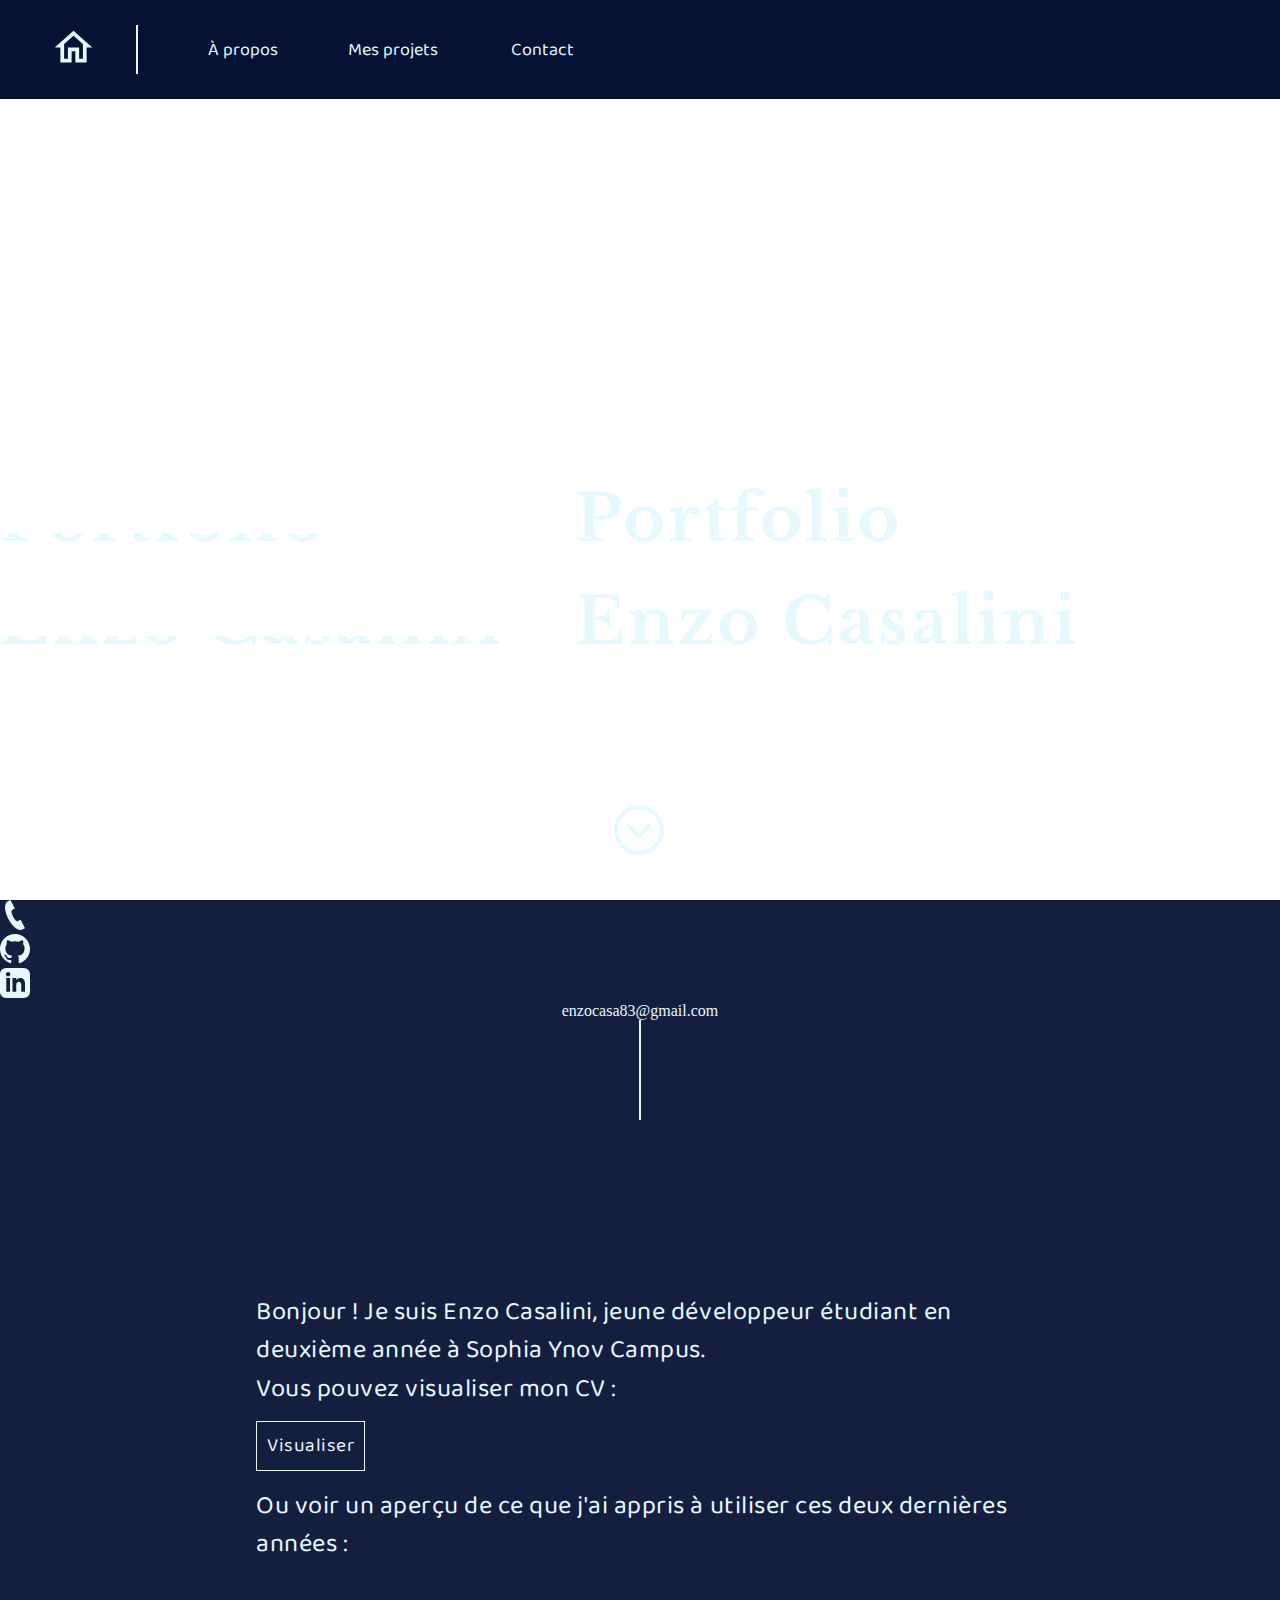
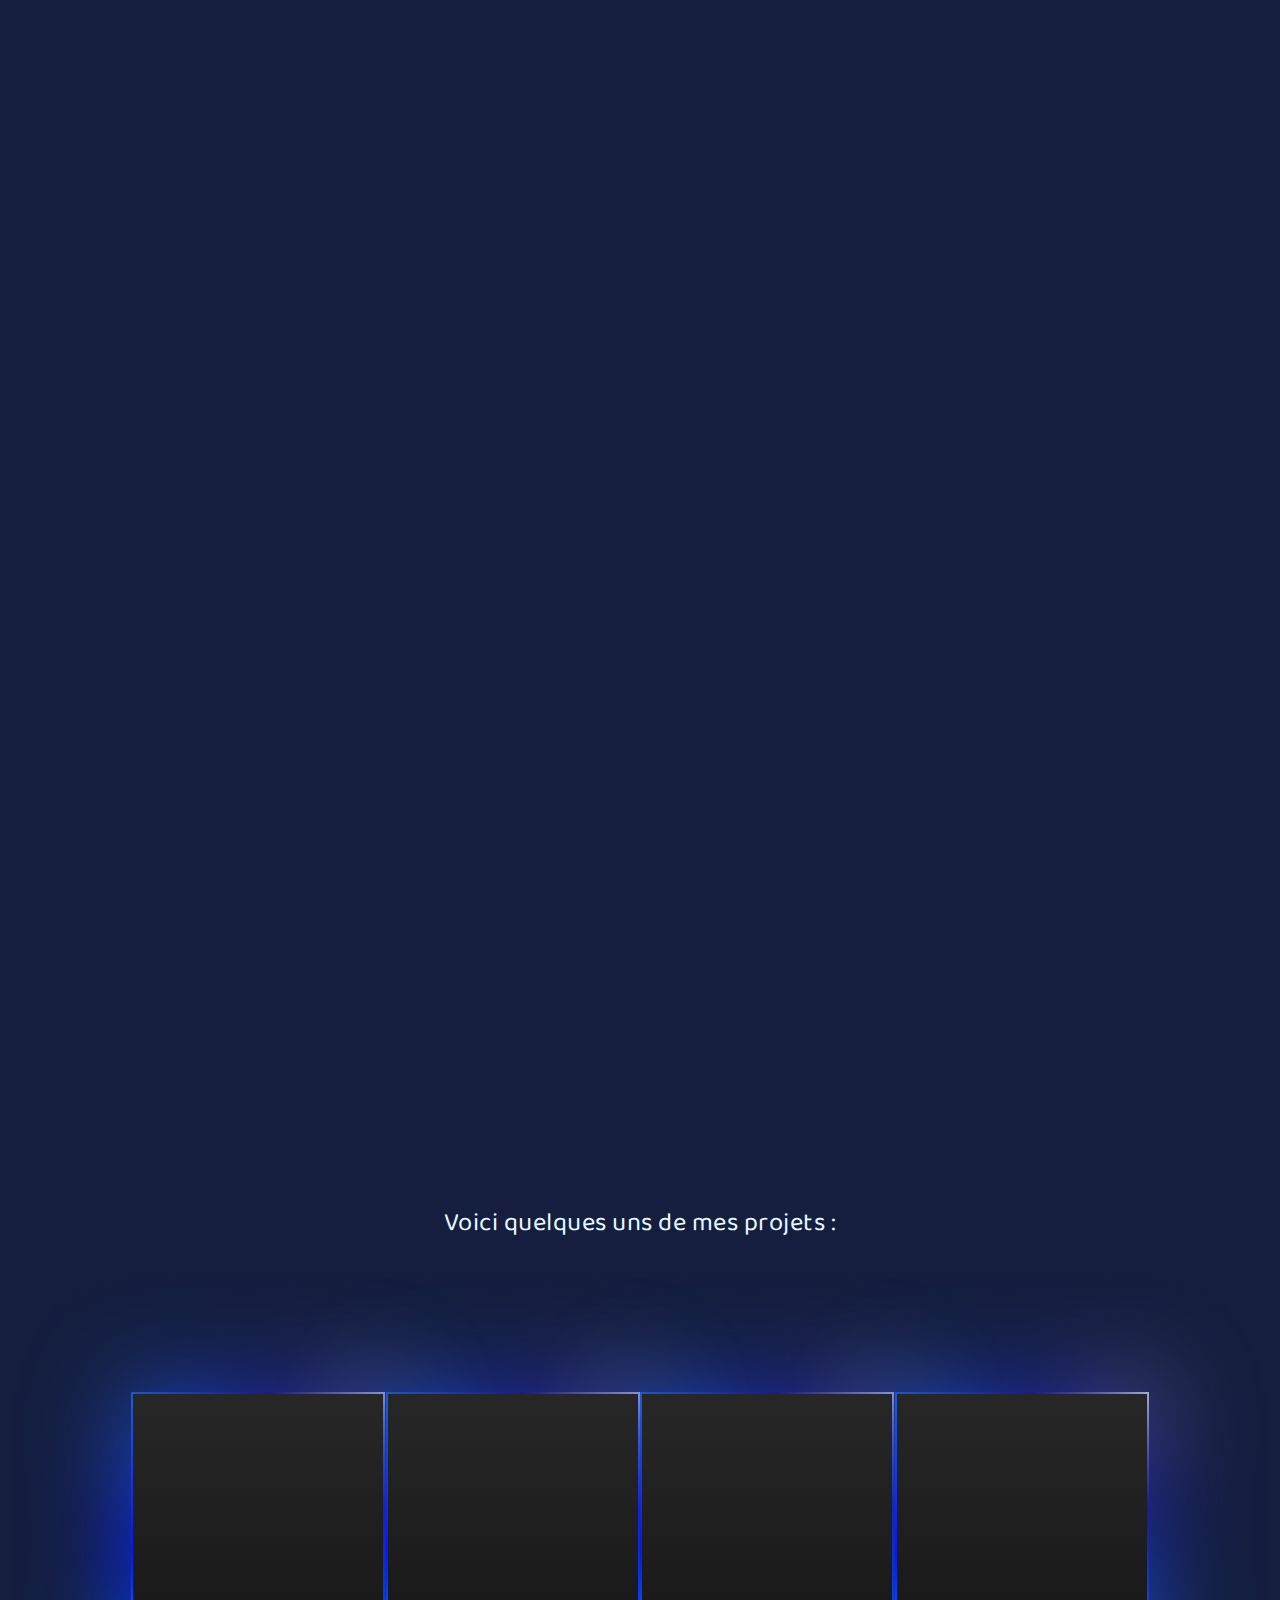
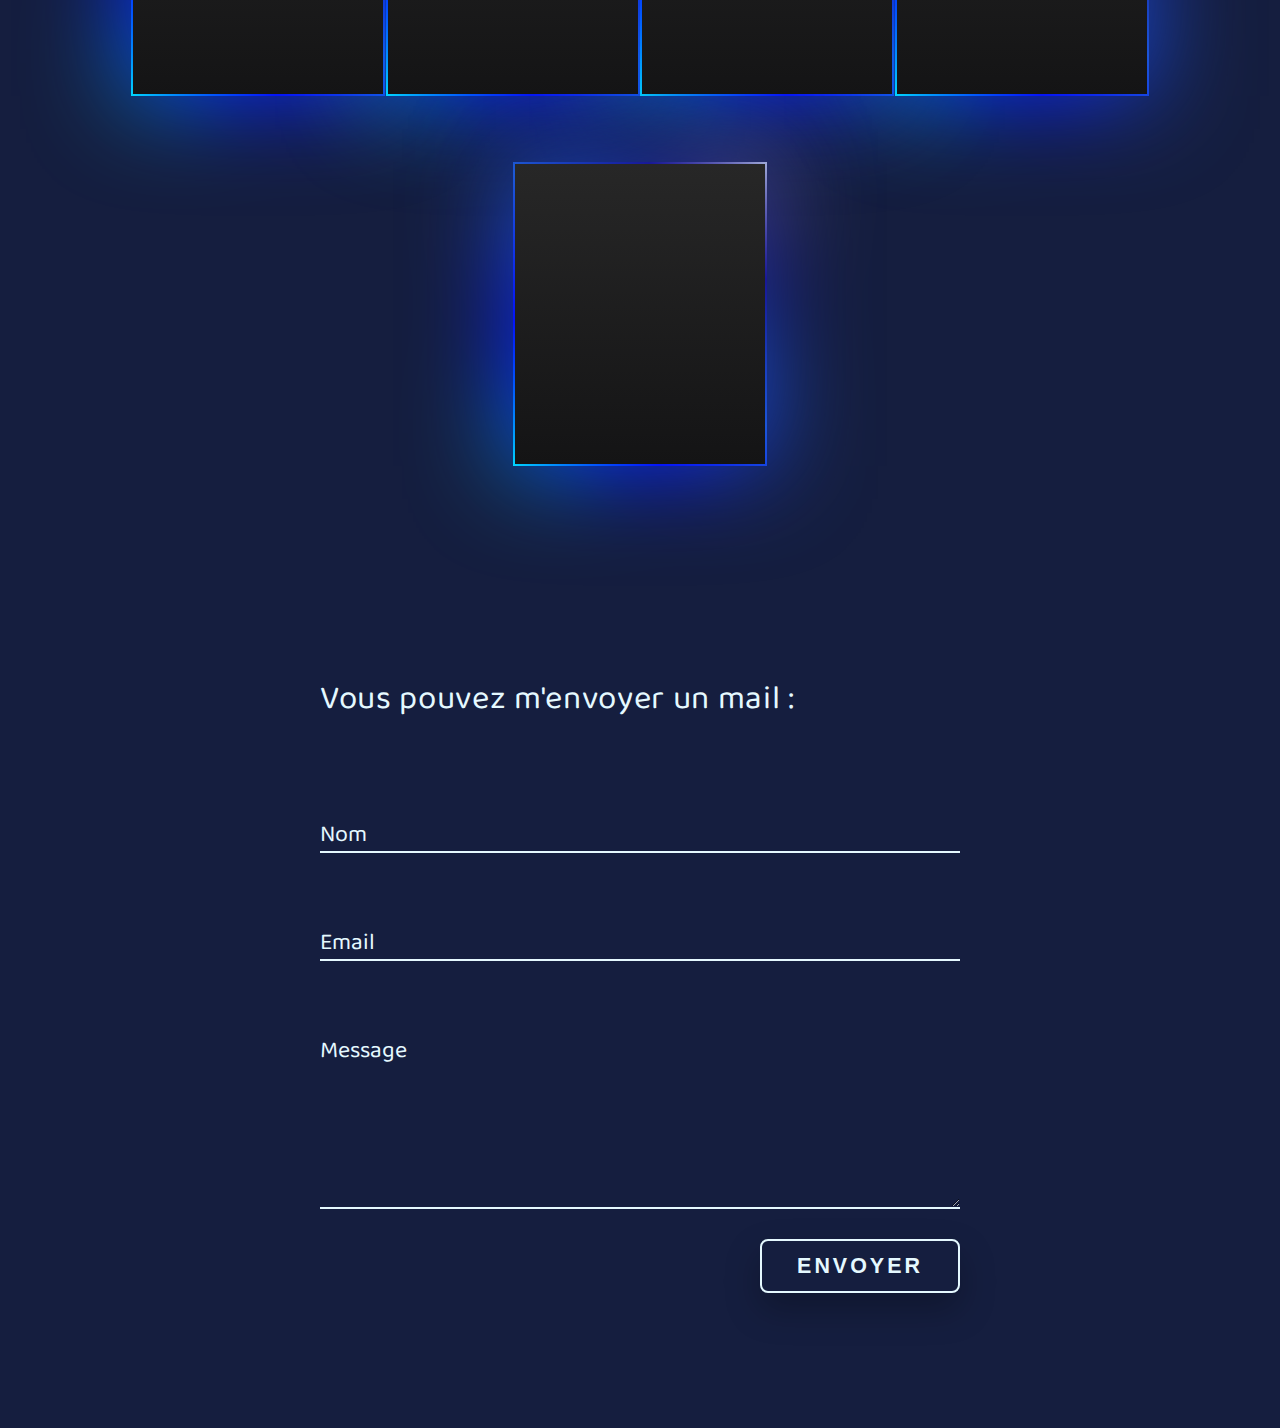
==== Portfolio/index.html @ 7beaa81c "Fin du responsive et ajustements" ====
<!DOCTYPE html>
<html lang="fr">

<head>
  <meta charset="UTF-8">
  <meta http-equiv="X-UA-Compatible" content="IE=edge">
  <meta name="viewport" content="width=device-width, initial-scale=1.0">
  <link rel="stylesheet" href="Portfolio.css">
  <link rel="preconnect" href="https://fonts.gstatic.com">
  <link
    href="https://fonts.googleapis.com/css2?family=Baloo+Tammudu+2:wght@400;800&family=Libre+Baskerville&family=Montserrat:wght@500&display=swap"
    rel="stylesheet">
  <title>Tel</title>
</head>

<body>

  <header id="navbar">
    <nav class="topbar" id="myTopbar">
      <div class="div_accueil">
        <a href="#Home" class="accueil">
          <svg width="50" height="50" viewBox="0 0 60 60" fill="none" xmlns="http://www.w3.org/2000/svg">
          <path d="M30 14.225L42.5 25.475V45H37.5V30H22.5V45H17.5V25.475L30 14.225ZM30 7.5L5 30H12.5V50H27.5V35H32.5V50H47.5V30H55L30 7.5Z" fill="#E5F9FF"/>
          </svg>
        </a>
      </div>
      <div class="nav-links">
        <a href="#A_propos" class="navlink">À propos</a>
        <a href="#Mes_projets" class="navlink">Mes projets</a>
        <a href="#Contact" class="navlink">Contact</a>
      </div>
      <div class="burger-menu">
        <div class="container" onclick="OpenMenu(this)">
          <div class="bar1"></div>
          <div class="bar2"></div>
          <div class="bar3"></div>
        </div>
      </div>
    </nav>

  </header>

  <section id="Home">
    <div class="page_de_garde">
      <h1 class="port lightSpeedIn" title="Portfolio">Portfolio</h1>
      <br>
      <h1 class="nom lightSpeedIn" title="Enzo Casalini">Enzo Casalini</h1>
    </div>
    <a href="#A_propos">
      <svg width="40" height="40" viewBox="0 0 54 54" fill="none" xmlns="http://www.w3.org/2000/svg">
        <path d="M27 0C12.0886 0 0 12.0886 0 27C0 41.9114 12.0886 54 27 54C41.9114 54 54 41.9114 54 27C54 12.0886 41.9114 0 27 0ZM27 49.5C14.5739 49.5 4.50004 39.4261 4.50004 27C4.50004 14.5739 14.5739 4.50004 27 4.50004C39.4261 4.50004 49.5 14.5739 49.5 27C49.5 39.4261 39.4261 49.5 27 49.5Z" fill="#E5F9FF"/>
        <path d="M36.659 20.909L27 30.568L17.341 20.909C16.4623 20.0303 15.0376 20.0303 14.159 20.909C13.2803 21.7876 13.2803 23.2123 14.159 24.091L25.409 35.341C26.2877 36.2197 27.7123 36.2197 28.591 35.341L39.841 24.091C40.7197 23.2123 40.7197 21.7876 39.841 20.909C38.9623 20.0303 37.5377 20.0303 36.659 20.909Z" fill="#E5F9FF"/>
      </svg>        
    </a>
  </section>

  <section id="A_propos">
    <div id="scrollElementLeft">
      <ul>
        <li>
          <a href="tel:+33627625795">
            <svg width="30" height="30" viewBox="0 0 24 24" fill="none" xmlns="http://www.w3.org/2000/svg">
              <path d="M20 22.621L16.479 15.826C16.471 15.83 14.505 16.796 14.415 16.837C12.175 17.923 7.61598 9.017 9.80598 7.843L11.889 6.817L8.39598 0L6.28998 1.039C-0.912024 4.794 10.523 27.021 17.89 23.654C18.011 23.599 19.992 22.625 20 22.621Z" fill="#E5F9FF"/>
            </svg>
          </a>
        </li>
        <li>
          <a href="https://github.com/EnzoCasalini" target="_blank">
            <svg width="30" height="30" viewBox="0 0 24 24" fill="none" xmlns="http://www.w3.org/2000/svg">
              <path d="M12 0C5.374 0 0 5.373 0 12C0 17.302 3.438 21.8 8.207 23.387C8.806 23.498 9 23.126 9 22.81V20.576C5.662 21.302 4.967 19.16 4.967 19.16C4.421 17.773 3.634 17.404 3.634 17.404C2.545 16.659 3.717 16.675 3.717 16.675C4.922 16.759 5.556 17.912 5.556 17.912C6.626 19.746 8.363 19.216 9.048 18.909C9.155 18.134 9.466 17.604 9.81 17.305C7.145 17 4.343 15.971 4.343 11.374C4.343 10.063 4.812 8.993 5.579 8.153C5.455 7.85 5.044 6.629 5.696 4.977C5.696 4.977 6.704 4.655 8.997 6.207C9.954 5.941 10.98 5.808 12 5.803C13.02 5.808 14.047 5.941 15.006 6.207C17.297 4.655 18.303 4.977 18.303 4.977C18.956 6.63 18.545 7.851 18.421 8.153C19.191 8.993 19.656 10.064 19.656 11.374C19.656 15.983 16.849 16.998 14.177 17.295C14.607 17.667 15 18.397 15 19.517V22.81C15 23.129 15.192 23.504 15.801 23.386C20.566 21.797 24 17.3 24 12C24 5.373 18.627 0 12 0Z" fill="#E5F9FF"/>
            </svg>
          </a>
          <li>
            <a href="https://github.com/EnzoCasalini" target="_blank">
              <svg width="30" height="30" viewBox="0 0 24 24" fill="none" xmlns="http://www.w3.org/2000/svg">
                <path d="M19 0H5C2.239 0 0 2.239 0 5V19C0 21.761 2.239 24 5 24H19C21.762 24 24 21.761 24 19V5C24 2.239 21.762 0 19 0ZM8 19H5V8H8V19ZM6.5 6.732C5.534 6.732 4.75 5.942 4.75 4.968C4.75 3.994 5.534 3.204 6.5 3.204C7.466 3.204 8.25 3.994 8.25 4.968C8.25 5.942 7.467 6.732 6.5 6.732ZM20 19H17V13.396C17 10.028 13 10.283 13 13.396V19H10V8H13V9.765C14.396 7.179 20 6.988 20 12.241V19Z" fill="#E5F9FF"/>
              </svg>
            </a>
          </li>
        </li>
      </ul>
    </div>
    <div id="scrollElementRight">
      <div class="side_mail">
        <a href="mailto:enzocasa83@gmail.com">enzocasa83@gmail.com</a>
      </div>
    </div>
    <div class="infos">
      <div class="presentation">
        <span>Bonjour ! Je suis Enzo Casalini, jeune développeur étudiant en deuxième année à Sophia Ynov Campus.</span>
        <br>
        <span>Vous pouvez visualiser mon CV : </span>
        <br><a href="./IMG/CV Enzo Casalini.pdf" target="_blank" class="C_V">Visualiser</a>
        <br>
        <p>Ou voir un aperçu de ce que j'ai appris à utiliser ces deux dernières années :</p>
      </div>
      <div class="comp_outils">
        <div class="competences reveal">
          <h3>Compétences</h3>
          <div class="skills">
            <ul>
              <li>• C#</li>
              <li>• Java</li>
              <li>• Réseau</li>
              <li>• HTML/CSS/JS</li>
            </ul>
            <ul>
              <li>• PHP</li>
              <li>• SQL</li>
              <li>• Linux</li>
              <li>• C/SDL2</li>
            </ul>
          </div>
        </div>
        <div class="outils reveal">
          <h3>Outils</h3>
          <ul>
            <li>• VSCode/Eclipse</li>
            <li>• Wamp64/Docker</li>
            <li>• VM VirtualBox</li>
            <li>• Miro/Figma</li>
          </ul>
        </div>
      </div>
    </div>
  </section>

  <section id="Mes_projets">
    <div class="projects">
      <span>Voici quelques uns de mes projets :</span>
      <div class="all_projects">
        <div class="box">
          <h3 class="reveal">Himitsu No Meiro</h3>
          <p class="reveal">Un jeu que j'ai réalisé en langage C à l'aide de la bibliothèque SDL2. C'était mon projet de fin de première année.</p>
          <a href="https://github.com/EnzoCasalini/HimitsuNoMeiro" class="reveal" target="_blank">Plus d'infos</a>
        </div>
        <div class="box">
          <h3 class="reveal">Site du BDE</h3>
          <p class="reveal">Un site servant de forum réalisé par groupe de 4. Je me suis occupé des parties authentification et gestion de profil.</p>
          <a href="https://github.com/EnzoCasalini/Site_BDE" class="reveal" target="_blank">Plus d'infos</a>
        </div>
        <div class="box">
          <h3 class="reveal">Portfolio</h3>
          <p class="snd_p reveal">Ce portfolio était un projet de fin de première année que j’ai décidé de revoir en utilisant notamment une maquette sur Figma.</p>
          <a href="https://github.com/EnzoCasalini/HimitsuNoMeiro" class="reveal" target="_blank">Plus d'infos</a>
        </div>
        <div class="box">
          <h3 class="reveal">Space Marginal</h3>
          <p class="reveal">Jeu de combat en client/serveur qui m'a servi de projet pour valider mon module de Java.</p>
          <a href="https://github.com/EnzoCasalini/HimitsuNoMeiro" class="reveal" target="_blank">Plus d'infos</a>
        </div>
        <div class="box">
          <h3 class="reveal">Tetris</h3>
          <p class="l_p reveal">Reproduction du jeu Tetris. Cela m'a servi de projet pour valider mon module de C#.</p>
          <a href="https://github.com/EnzoCasalini/HimitsuNoMeiro" class="reveal" target="_blank">Plus d'infos</a>
        </div>
      </div>
    </div>
  </section>

  <footer id="Contact">
    <div class="contact_box">
      <div class="wrapper">
        <span>Vous pouvez m'envoyer un mail :</span>
        <div class="input-data">
          <input type="text" required>
          <div class="underline"></div>
          <label>Nom</label>
        </div>

        <div class="input-data">
          <input type="text" required>
          <div class="underline"></div>
          <label>Email</label>
        </div>

        <div class="input-data msg">
          <textarea type="text" name="message" required></textarea>
          <div class="underline"></div>
          <label>Message</label>
        </div>
      </div>
      <button class="submit-button" type="submit" title="Submit">
        <span class="en_cours"></span>
        <span class="text_submit">Envoyer</span>
        <span class="finito"><span>Envoyé !</span>
      </button>

      <div class="reseaux">
        <span>Ou me contacter </span>
        <div class="contact_method">
          <a href="tel:+33627625795">
            <svg width="30" height="30" viewBox="0 0 24 24" fill="none" xmlns="http://www.w3.org/2000/svg">
              <path d="M20 22.621L16.479 15.826C16.471 15.83 14.505 16.796 14.415 16.837C12.175 17.923 7.61598 9.017 9.80598 7.843L11.889 6.817L8.39598 0L6.28998 1.039C-0.912024 4.794 10.523 27.021 17.89 23.654C18.011 23.599 19.992 22.625 20 22.621Z" fill="#E5F9FF"/>
            </svg>
            <span>06 27 62 57 95</span>
          </a>
          <a href="mailto:enzocasa83@gmail.com">
            <svg width="30" height="30" viewBox="0 0 24 24" fill="none" xmlns="http://www.w3.org/2000/svg">
              <path d="M22 6C22 4.9 21.1 4 20 4H4C2.9 4 2 4.9 2 6V18C2 19.1 2.9 20 4 20H20C21.1 20 22 19.1 22 18V6ZM20 6L12 11L4 6H20ZM20 18H4V8L12 13L20 8V18Z" fill="#E5F9FF"/>
            </svg>
            <span>enzocasa83@gmail.com</span>
          </a>
          <a href="https://github.com/EnzoCasalini" target="_blank">
            <svg width="30" height="30" viewBox="0 0 24 24" fill="none" xmlns="http://www.w3.org/2000/svg">
              <path d="M12 0C5.374 0 0 5.373 0 12C0 17.302 3.438 21.8 8.207 23.387C8.806 23.498 9 23.126 9 22.81V20.576C5.662 21.302 4.967 19.16 4.967 19.16C4.421 17.773 3.634 17.404 3.634 17.404C2.545 16.659 3.717 16.675 3.717 16.675C4.922 16.759 5.556 17.912 5.556 17.912C6.626 19.746 8.363 19.216 9.048 18.909C9.155 18.134 9.466 17.604 9.81 17.305C7.145 17 4.343 15.971 4.343 11.374C4.343 10.063 4.812 8.993 5.579 8.153C5.455 7.85 5.044 6.629 5.696 4.977C5.696 4.977 6.704 4.655 8.997 6.207C9.954 5.941 10.98 5.808 12 5.803C13.02 5.808 14.047 5.941 15.006 6.207C17.297 4.655 18.303 4.977 18.303 4.977C18.956 6.63 18.545 7.851 18.421 8.153C19.191 8.993 19.656 10.064 19.656 11.374C19.656 15.983 16.849 16.998 14.177 17.295C14.607 17.667 15 18.397 15 19.517V22.81C15 23.129 15.192 23.504 15.801 23.386C20.566 21.797 24 17.3 24 12C24 5.373 18.627 0 12 0Z" fill="#E5F9FF"/>
            </svg>
            <span>EnzoCasalini</span>
          </a>
          <a href="https://github.com/EnzoCasalini" target="_blank">
            <svg width="30" height="30" viewBox="0 0 24 24" fill="none" xmlns="http://www.w3.org/2000/svg">
              <path d="M19 0H5C2.239 0 0 2.239 0 5V19C0 21.761 2.239 24 5 24H19C21.762 24 24 21.761 24 19V5C24 2.239 21.762 0 19 0ZM8 19H5V8H8V19ZM6.5 6.732C5.534 6.732 4.75 5.942 4.75 4.968C4.75 3.994 5.534 3.204 6.5 3.204C7.466 3.204 8.25 3.994 8.25 4.968C8.25 5.942 7.467 6.732 6.5 6.732ZM20 19H17V13.396C17 10.028 13 10.283 13 13.396V19H10V8H13V9.765C14.396 7.179 20 6.988 20 12.241V19Z" fill="#E5F9FF"/>
            </svg>  
            <span>Enzo Casalini</span>
          </a>
        </div>
      </div>

    </div>
  </footer>



  <script src="./burger-menu.js"></script>
  <script src="./navbar_apparition.js"></script>
  <script src="./side_elements.js"></script>
  <script src="./submit-button.js"></script>
  <script src="./apparitions.js"></script>

</body>

</html>
---- Portfolio/Portfolio.css ----
* {
    list-style: none;
    text-decoration: none;
    padding: 0;
    margin: 0;
    box-sizing: border-box;
}

html, body {
    margin: 0;
    padding: 0;
    scroll-behavior: smooth;
}

body {
    overflow-x: hidden;
}

.scroll-down header .topbar {
    transform: translate3d(0, -100%, 0);
}

.scroll-up header .topbar {
    filter: drop-shadow(0 -20px 20px rgb(170, 170, 170));
}

.topbar {
    position: fixed;
    display: flex;
    flex-wrap: wrap;
    flex-direction: row;
    justify-content: space-between;
    width: 100%;
    padding: 10px 0;
    background-color: #051234;
    z-index: 1000;
    top: 0;
    left: 0;
    transition: all 300ms ease-in-out;
}

.div_accueil {
    display: flex;
    background-color: #051234;
    width: 100px;
    justify-content: center;
    align-items: center;
}

/* .div_accueil:hover {
    background: linear-gradient(70deg, #0f4996, rgb(20, 141, 189));
} */

.nav-links {
    position: absolute;
    background-color: #051234;
    right: 0px;
    height: 100vh;
    display: flex;
    flex-wrap: wrap;
    flex-direction: column;
    justify-content: space-around;
    align-items: center;
    width: 70%;
    transform: translateX(100%);
    transition: transform 0.5s ease-in;
}

.navlink {
    position: relative;
    font-family: 'Baloo Tammudu 2', cursive;
    white-space: nowrap;
    text-transform: uppercase;
    width: 200px;
    height: 40px;
    font-size: 20px;
    font-weight: normal;
    padding-top: 10px;
    padding-bottom: 43px;
    text-align: center;
    color: #E5F9FF;
}

.navlink:hover {
    letter-spacing: 0.2rem;
    transition: 0.5s all ease-in-out;
}

.navlink:before {
    content: "";
    position: absolute;
    top: -2px;
    left: -2px;
    border: 2px solid transparent;
}

.navlink:hover:before {
    animation: hover 0.5s linear forwards;
}

@keyframes hover {
    0% {
        width: 0;
        height: 0;
        border-top-color: #E5F9FF;
        border-right-color: transparent;
        border-bottom-color: transparent;
        border-left-color: transparent;
    }
    50% {
        width: 100%;
        height: 0;
        border-top-color: #E5F9FF;
        border-right-color: transparent;
        border-bottom-color: transparent;
        border-left-color: transparent;
    }
    100% {
        width: 100%;
        height: 100%;
        border-top-color: #E5F9FF;
        border-right-color: #E5F9FF;
        border-bottom-color: transparent;
        border-left-color: transparent;
    }
}

.navlink:after {
    content: "";
    position: absolute;
    bottom: -2px;
    right: -2px;
    border: 2px solid transparent;
}

.navlink:hover:after {
    animation: hover2 0.5s linear forwards;
}

@keyframes hover2 {
    0% {
        width: 0;
        height: 0;
        border-top-color: transparent;
        border-right-color: transparent;
        border-bottom-color: #E5F9FF;
        border-left-color: transparent;
    }
    50% {
        width: 100%;
        height: 0%;
        border-top-color: transparent;
        border-right-color: transparent;
        border-bottom-color: #E5F9FF;
        border-left-color: transparent;
    }
    100% {
        width: 100%;
        height: 100%;
        border-top-color: transparent;
        border-right-color: transparent;
        border-bottom-color: #E5F9FF;
        border-left-color: #E5F9FF;
    }
}

.nav-active {
    transform: translateX(0%);
}

.burger-menu {
    width: 100px;
    display: flex;
    justify-content: center;
    align-items: center;
}

.container {
    cursor: pointer;
    position: absolute;
    display: block;
}

.bar1, .bar2, .bar3 {
    width: 35px;
    height: 4px;
    background-color: #E5F9FF;
    margin: 6px 0;
    transition: 0.4s;
}

.change .bar1 {
    transform: rotate(-45deg) translate(-9px, 6px);
}

.change .bar2 {
    opacity: 0;
}

.change .bar3 {
    transform: rotate(45deg) translate(-8px, -8px);
}

#Home {
    width: 100%;
    height: 100vh;
    display: block;
    background-image: url("./IMG/IMG2.JPG");
    background-repeat: no-repeat;
    background-size: cover;
}

.page_de_garde {
    overflow: hidden;
    position: absolute;
    width: 100%;
    height: 300px;
    top: auto;
    bottom: 40vh;
    display: flex;
    justify-content: center;
    flex-direction: column;
}

#Home svg 
{
    position: absolute;
    bottom: 5vh;
    left: 45vw;
    animation: spring 2s;
    animation-timing-function: ease;
    animation-iteration-count: infinite;
}

@keyframes spring { 
    0% {
      transform: scale(1) translateY(0); 
    }
    10% {
      transform: scale(1.2, 0.6); 
    }
    30% { 
      transform: scale(0.8, 1.1) translateY(-10px); 
    }
    50% { 
      transform: scale(1) translateY(0); 
    }
    100% { 
      transform: translateY(0); 
    }
  }

h1 {
    font-family: 'Libre Baskerville', serif;
    letter-spacing: 3px;
    color: #E5F9FF;
    font-size: 28px;
    line-height: normal;
    animation: Bug 1s linear infinite;
}

.port {
    text-align: center;
}

.nom {
    text-align: center;
}

.lightSpeedIn {
    animation: SlideGauche 1s ease-out both 1;
}

@keyframes SlideGauche {
    0% {
        transform: translate3d(100%, 0, 0) skewX(-30deg);
        opacity: 0;
    }
    60% {
        transform: skewX(20deg);
        opacity: 1;
    }
    80% {
        transform: skewX(-5deg);
        opacity: 1;
    }
    100% {
        transform: none;
        opacity: 1;
    }
}

@keyframes Bug {
    20%, 80% {
        transform: translate(2px, 0) skew(0deg);
    }
    40%, 60% {
        transform: translate(-2px, 0) skew(0deg);
    }
    70% {
        transform: translate(0, 0) skew(5deg);
    }
}

h1:before {
    content: attr(title);
    position: absolute;
    left: auto;
}

h1:after {
    content: attr(title);
    position: absolute;
    left: 0;
    right: 0;
}

h1:before {
    animation: BugHaut 1s linear infinite;
    clip-path: polygon(0 0, 100% 0, 100% 33%, 0 33%);
}

@keyframes BugHaut {
    2%, 64% {
        transform: translate(2px, -2px);
    }
    4%, 60% {
        transform: translate(-2px, 2px);
    }
    62% {
        transform: translate(13px, -1px) skew(-13deg);
    }
}

h1:after {
    animation: BugBas 1.5s linear infinite;
    clip-path: polygon(0 67%, 100% 67%, 100% 100%, 0 100%);
}

@keyframes BugBas {
    2%, 64% {
        transform: translate(-2px, 0);
    }
    4%, 60% {
        transform: translate(-2px, 0);
    }
    62% {
        transform: translate(-22px, 5px) skew(210deg);
    }
}

#A_propos {
    width: 100%;
    /* height: 240vh; */
    display: block;
    background-color: #151E3F;
}

.left_contacts, .right_contacts {
    opacity: 0;
    height: 0;
}

.invisible {
    opacity: 0;
    height: 0;
}

.infos {
    display: flex;
    width: 100%;
    /* height: 240vh; */
    padding-right: 10%;
    padding-left: 10%;
    padding-top: 20vh;
    flex-direction: column;
    flex-wrap: wrap;
    justify-content: flex-start;
}

.infos h3 
{
    font-family: 'Baloo Tammudu 2', cursive;
    font-style: normal;
    font-weight: 600;
    font-size: 24px;
    line-height: 75px;
    text-align: center;
    text-decoration-line: underline;
    color: #E5F9FF;
}

.infos li
{
    font-family: 'Baloo Tammudu 2', cursive;
    font-style: normal;
    font-weight: normal;
    font-size: 20px;
    line-height: 67px;
    color: #E5F9FF;
}

.infos .reveal {
    opacity: 0;
}

.infos .reveal-visible {
    opacity: 1;
    transition: 1.5s cubic-bezier(0.5, 0, 0, 1);
}

.presentation {
    font-family: 'Baloo Tammudu 2', cursive;
    font-size: 19.5px;
    color: #E5F9FF;
    /* height: 60vh; */
    line-height: 35px;
}

.presentation p {
    margin-top: 22px;
}

.C_V {
    position: absolute;
    font-family: 'Baloo Tammudu 2', cursive;
    font-size: 17px;
    color: #E5F9FF;
    border: 1px solid #E5F9FF;
    padding-top: 8px;
    padding-right: 10px;
    padding-left: 10px;
}

.C_V:hover {
    background: linear-gradient(70deg, #0f4996, rgb(20, 141, 189));
}

.competences {
    position: relative;
    display: flex;
    margin-top: 50px;
    /* height: 160vh; */
    flex-direction: column;
    flex-wrap: wrap;
    justify-content: space-between;
    align-items: center;
}

.competences .skills
{
    display: flex;
    width: 260px;
    flex-direction: row;
    justify-content: space-between;
}

.outils 
{
    margin: 50px 0;
}

.outils ul 
{
    text-align: center;
}


#Mes_projets {
    width: 100%;
    /* height: 230vh; */
    display: block;
    background-color: #151E3F;
}

.projects {
    display: flex;
    width: 100%;
    /* height: 230vh; */
    padding-right: 10%;
    padding-left: 10%;
    padding-top: 20vh;
    flex-direction: column;
    flex-wrap: wrap;
    justify-content: flex-start;
}

.projects span {
    font-family: 'Baloo Tammudu 2', cursive;
    font-size: 19.5px;
    color: #E5F9FF;
    text-align: center;
}

.all_projects {
    position: relative;
    display: flex;
    width: 100%;
    /* height: 170vh; */
    padding-top: 15vh;
    flex-direction: column;
    justify-content: space-between;
    align-items: center;
    z-index: 6;
}

.box {
    position: relative;
    width: 200px;
    height: 250px;
    margin-bottom: 70px;
    background: linear-gradient(0deg, #141415, #272727);
}

.projects .all_projects .box:before, .box:after {
    content: '';
    position: absolute;
    left: -2px;
    top: -2px;
    background: linear-gradient(45deg, #00f7ff, #0000ff, #1f60d8, #120586, #E5F9FF, #00f7ff, #0000ff, #1f60d8, #120586, #E5F9FF);
    background-size: 400%;
    width: calc(100% + 4px);
    height: calc(100% + 4px);
    z-index: -1;
    animation: bordure 20s linear infinite;
}

@keyframes bordure {
    0% {
        background-position: 0 0;
    }
    50% {
        background-position: 400% 0;
    }
    100% {
        background-position: 0 0;
    }
}

.box:after {
    filter: blur(50px);
}

.projects .all_projects .box h3 {
    padding-top: 2vh;
    text-align: center;
    font-family: 'Baloo Tammudu 2', cursive;
    text-decoration: underline;
    color: #E5F9FF;
    line-height: 30px;
}

.projects .all_projects .box p {
    padding-top: 1vh;
    font-family: 'Baloo Tammudu 2', cursive;
    font-size: 15px;
    color: #E5F9FF;
    line-height: 25px;
    padding-left: 15px;
    padding-right: 15px;
    margin-bottom: 20px;
    text-align: center;
}

.projects .all_projects .box .snd_p {
    margin-bottom: 10px;
}

.projects .all_projects .box:last-child p {
    margin-bottom: 40px;
}

.projects .all_projects .box a {
    font-family: 'Baloo Tammudu 2', cursive;
    font-size: 15px;
    color: #E5F9FF;
    line-height: 25px;
    border: 1px solid #E5F9FF;
    padding-top: 8px;
    padding-left: 15px;
    padding-right: 15px;
    margin-left: 24%;
}

.projects .all_projects .box a:hover {
    background: linear-gradient(70deg, #0f4996, rgb(20, 141, 189));
}

.projects .all_projects .box .reveal {
    opacity: 0;
}

.projects .all_projects .box .reveal-visible {
    opacity: 1;
    transition: 1.5s cubic-bezier(0.5, 0, 0, 1);
}

#Contact {
    width: 100%;
    /* height: 180vh; */
    display: block;
    background: #151E3F;
}

.contact_box {
    display: flex;
    width: 100%;
    /* height: 180vh; */
    padding-right: 10%;
    padding-left: 10%;
    padding-top: 15vh;
    flex-direction: column;
    flex-wrap: nowrap;
    justify-content: space-between;
    font-family: 'Baloo Tammudu 2', cursive;
    font-size: 19.5px;
    color: #E5F9FF;
}

.wrapper {
    display: flex;
    justify-content: space-between;
    flex-direction: column;
    height: 55vh;
    width: 100%;
}

.wrapper .input-data {
    height: 40px;
    width: 100%;
    position: relative;
}

.wrapper .input-data input, textarea {
    height: 100%;
    width: 100%;
    border: none;
    font-size: 15px;
    border-bottom: 2px solid #E5F9FF;
    background: transparent;
    color: #E5F9FF;
}

.wrapper .msg {
    height: 20vh;
}

textarea {
    min-height: 20vh;
    padding-top: 6px;
}

.input-data input:focus~label, .input-data textarea:focus~label, .input-data textarea:valid~label, .input-data input:valid~label {
    transform: translateY(-20px);
    transition: transform 0.4s ease;
    font-size: 14px;
    color: #4bbef0;
}

.wrapper .input-data label {
    position: absolute;
    color: #E5F9FF;
    left: 0;
    font-size: 17px;
    pointer-events: none;
}

.wrapper .input-data .underline {
    position: absolute;
    bottom: 0px;
    height: 2px;
    width: 100%;
}

.input-data .underline:before {
    position: absolute;
    content: "";
    height: 100%;
    width: 100%;
    background: linear-gradient(70deg, #0ea7bb, rgb(20, 141, 189));
    ;
    transform: scaleX(0);
    transition: transform 0.3s ease;
}

.input-data input:focus~.underline:before, .input-data textarea:focus~.underline:before, .input-data textarea:valid~.underline:before, .input-data input:valid~.underline:before {
    transform: scaleX(1);
}

input:focus-visible {
    outline: none;
}

textarea:focus-visible {
    outline: none;
}

.submit-button {
    position: relative;
    display: flex;
    align-items: center;
    justify-content: center;
    width: 200px;
    height: 54px;
    margin-top: 30px;
    margin-left: auto;
    font-size: 14px;
    font-weight: 700;
    color: #E5F9FF;
    text-transform: uppercase;
    letter-spacing: 1.44px;
    box-shadow: 0px 16px 35px 0 rgba(0, 0, 0, 0.25);
    background: linear-gradient(to right bottom, #151E3F, #151E3F);
    outline: none;
    border: solid 2px #E5F9FF;
    border-radius: 0.5rem;
    overflow: hidden;
    cursor: pointer;
}

.en_cours {
    display: block;
    position: absolute;
    top: 0;
    left: 0;
    width: 100%;
    height: 100%;
    background-image: inherit;
    opacity: 0;
    visibility: hidden;
}

@keyframes pending-circle {
    0% {
        transform: rotate(0);
    }
    100% {
        transform: rotate(360deg);
    }
}

.en_cours:before {
    position: absolute;
    top: 0;
    left: 0;
    display: flex;
    align-items: center;
    justify-content: center;
    width: 100%;
    height: 100%;
    font-size: 1.6rem;
    content: '☼';
}

.en_cours:after {
    position: absolute;
    left: 0;
    bottom: 0;
    display: block;
    width: 100%;
    height: 4px;
    content: '';
    transform: scaleX(0);
    transform-origin: left center;
    background: linear-gradient(to right bottom, #0f4996, rgb(20, 141, 189));
    background-size: 100%;
}

.en_cours.button-active {
    transition-property: all;
    transition-duration: 0.1s;
    transition-timing-function: linear;
    transition-delay: 0.3s;
    opacity: 1;
    visibility: visible;
}

.en_cours.button-active:before {
    animation: pending-circle 1s infinite;
}

.en_cours.button-active:after {
    transition-property: all;
    transition-duration: 1.7s;
    transition-timing-function: cubic-bezier(0, 0, 0.97, 0.13);
    transition-delay: 0.1s;
    transform: scaleX(1);
}

.text_submit.button-active {
    transition-property: all;
    transition-duration: 0.3s;
    transition-timing-function: linear;
    transition-delay: 0s;
    opacity: 0;
    visibility: hidden;
}

.finito {
    display: flex;
    align-items: center;
    justify-content: center;
    position: absolute;
    top: 0;
    left: 0;
    width: 100%;
    height: 100%;
    background-image: inherit;
    opacity: 0;
    visibility: hidden;
}

.finito:before {
    margin-right: 10px;
    font-family: "Font Awesome 5 Free";
    font-size: 1.4rem;
    content: '√';
    transform: translate(-10px, -2px);
}

.finito span {
    transform: translateX(10px);
}

.finito.button-active {
    transition: opacity .1s linear 2.1s;
    opacity: 1;
    visibility: visible;
}

.finito.button-active:before {
    transition-property: all;
    transition-duration: 0.2s;
    transition-timing-function: linear;
    transition-delay: 2.15s;
    transform: translate(0, -2px);
}

.finito.button-active span {
    transition-property: all;
    transition-duration: 0.2s;
    transition-timing-function: linear;
    transition-delay: 2.15s;
    transform: translateX(0);
}

.reseaux
{
    display: block;
    width: 100%;
    /* height: 80vh; */
    margin-top: 70px;
}

.contact_method
{
    display: flex;
    justify-content: space-between;
    flex-direction: column;
    flex-wrap: nowrap;
    width: 100%;
    height: 300px;
    padding-top: 50px;
    margin-bottom: 50px;
}

.contact_method a
{
    display: flex;
    flex-direction: row;
    flex-wrap: nowrap;
    height: 45px;
}

.contact_method span {
    margin-left: 20px;
}

a:-webkit-any-link {
    color: #E5F9FF;
}



/* RESPONSIVE */

@media screen and (min-width: 768px) {
    #navbar svg {
        width: 60px;
        height: 60px;
    }
    .topbar {
        padding: 25px 10px;
    }
    .div_accueil {
        width: 18vw;
    }
    .burger-menu {
        width: 18vw;
    }
    .bar1, .bar2, .bar3 {
        width: 45px;
        height: 5px;
    }
    .navlink {
        font-size: 2.2em;
    }
    #Home svg {
        width: 60px;
        height: 60px;
        left: 46vw;
    }
    h1 {
        font-size: 4em;
        line-height: 100px;
    }
    .infos {
        /* height: 160vh; */
        padding-left: 15%;
        padding-right: 15%;
    }
    .presentation {
        font-size: 1.9em;
        letter-spacing: 0.02em;
        line-height: 1.2em;
        /* height: 30vh; */
    }
    .presentation a {
        font-size: 0.75em;
        margin-top: 6px;
        line-height: 40px;
    }
    .presentation p {
        margin-top: 40px;
    }
    .competences {
        margin-top: 100px;
    }
    .competences .skills {
        width: 400px;
    }
    .infos h3 {
        font-size: 2.3em;
        letter-spacing: 0.02em;
        margin-bottom: 20px;
    }
    .infos li {
        font-size: 1.9em;
        line-height: 75px;
    }
    .outils {
        margin: 80px 0;
    }
    .projects {
        padding-left: 10%;
        padding-right: 10%;
        /* height: 140vh; */
    }
    .projects span {
        font-size: 1.9em;
        letter-spacing: 0.02em;
    }
    .all_projects {
        flex-direction: row;
        /* height: 60vh; */
        flex-wrap: wrap;
        justify-content: space-evenly;
        /* padding-top: 10vh; */
    }
    .box{
        width: 250px;
        height: 300px;
        margin-bottom: 110px;
    }
    .box h3 {
        font-size: 1.5em;
    }
    .projects .all_projects .box p {
        font-size: 1.2em;
        line-height: 30px;
        margin-bottom: 30px;
    }
    .projects .all_projects .box a {
        margin-left: 30%;
    }
    .projects .all_projects .box .snd_p {
        margin-bottom: 30px;
    }
    .contact_box {
        padding-left: 15%;
        padding-right: 15%;
    }
     .wrapper {
        height: 50vh;
    }
    .wrapper span {
        font-size: 1.7em;
        letter-spacing: 0.02em;
    }
    .wrapper .input-data label
    {
        font-size: 1.2em;
    }
    .input-data input:focus~label, .input-data textarea:focus~label, .input-data textarea:valid~label, .input-data input:valid~label {
        font-size: 1.2em;
    }
    .wrapper .input-data input, textarea {
        font-size: 1.3em;
    } 
    .input-data input:focus~label, .input-data textarea:focus~label, .input-data textarea:valid~label, .input-data input:valid~label {
        transform: translateY(-40px);
    }
    .submit-button {
        font-size: 1.1em;
        letter-spacing: 3px;
    }
    .reseaux {
        margin-top: 100px;
    }
    .reseaux span {
        font-size: 1.7em;
    }
    .reseaux svg {
        width: 60px;
        height: 60px;
    }
    .contact_method {
        height: 420px;
    }
    .contact_method span {
        margin-left: 40px;
    }
}

@media screen and (min-width: 992px) {
    #navbar svg {
        width: 45px;
        height: 45px;
    }
    #navbar .div_accueil a:hover svg path {
        fill: #4bbef0;
    }
    .div_accueil {
        width: 10vw;
        border-right: 2px solid #E5F9FF;
    }
    #Home a:hover svg path {
        fill: #4bbef0;
    }
    .container {
        display: none;
    }
    .nav-links {
        position: relative;
        right: auto;
        height: auto;
        top: auto;
        display: flex;
        flex-wrap: wrap;
        flex-direction: row;
        justify-content: flex-start;
        align-items: center;
        transform: none;
        padding-left: 20px;
    }
    .nav-active {
        transform: none;
    }
    .navlink {
        font-size: 18px;
        text-transform: none;
        width: 150px;
        padding-top: 4px;
        padding-bottom: 0;
    }
    h1 {
        line-height: 85px;
    }
    .page_de_garde {
        bottom: 20vh;
        padding-left: 45%;
    }
    .port {
        text-align: unset;
    }
    .nom {
        text-align: unset;
    }
    #Home svg {
        width: 50px;
        height: 50px;
        left: 48vw;
    }
    .left_contacts {
        display: block;
        position: fixed;
        width: 50px;
        bottom: 0px;
        left: 40px;
        right: auto;
        z-index: 1000;
        opacity: 1;
        transition: 1.5s cubic-bezier(0.5, 0, 0, 1);
        height: unset;
    }
    .left_contacts ul, .side_mail {
        display: flex;
        flex-direction: column;
        align-items: center;
    }
    .left_contacts ul::after, .side_mail::after {
        content: "";
        display: block;
        width: 2px;
        height: 100px;
        margin: 0px auto;
        background-color: #E5F9FF;
    }
    .left_contacts ul li a {
        padding: 10px;
        display: inline-block;
    }
    .left_contacts ul li a svg {
        width: 25px;
        height: 25px;
    }
    .left_contacts ul li a:hover svg path {
        fill: #4bbef0;
    }
    .right_contacts {
        display: block;
        position: fixed;
        width: 50px;
        bottom: 0px;
        right: 40px;
        left: auto;
        z-index: 1000;
        opacity: 1;
        transition: 1.5s cubic-bezier(0.5, 0, 0, 1);
        height: unset;
    }
    .right_contacts .side_mail a {
        writing-mode: vertical-rl;
        margin: 10px auto;
        color: #E5F9FF;
    }
    .right_contacts .side_mail a:hover {
        color: #4bbef0;
    }
    .infos {
        padding-left: 20%;
        padding-right: 20%;
    }
    .infos li {
        font-size: 1.6em;
    }
    .presentation {
        font-size: 1.6em;
        line-height: 1.5em;
    }
    .projects {
        padding-right: 10%;
        padding-left: 10%;
    }
    .projects span {
        font-size: 1.6em;
    }
    .box {
        margin-bottom: 70px;
    }
    .projects .all_projects .box:last-child p {
        margin-bottom: 60px;
    }
    .contact_box {
        padding: 15vh 25%;
    }
    .wrapper {
        height: 60vh;
    }
    .submit-button:hover {
        /* border: 2px solid rgb(88, 222, 255);
        color: rgb(88, 222, 255); */
        background: linear-gradient(to right bottom, #0f4996, rgb(20, 141, 189));
    }
    .reseaux {
        display: none;
    }
}

@media screen and (min-width: 1440px) {
    .div_accueil {
        width: 8vw;
        padding-right: 10px;
    }
    .nav-links {
        padding-left: 10px;
    }
    .left_contacts {
        left: 85px;
    }
    .right_contacts {
        right: 85px;
    }
    .comp_outils {
        display: flex;
        flex-direction: row;
        justify-content: space-between;
    }
    .competences, .outils {
        margin: 100px 0;
    }
    .projects {
        padding: 15vh 20%;
    }
    .contact_box {
        padding: 15vh 30%;
    }
    .wrapper {
        height: 65vh;
    }
}

@media screen and (min-width: 1900px) {
    h1 {
        font-size: 5em;
    }
    #navbar svg {
        width: 55px;
        height: 55px;
    }
    .navlink {
        font-size: 1.3em;
    }
    .infos {
        padding-left: 25%;
        padding-right: 25%;
    }
    .left_contacts {
        left: 100px;
    }
    .right_contacts {
        right: 100px;
    }
    .projects {
        padding: 15vh 25%;
    }
    .contact_box {
        padding: 15vh 33%;
    }
}
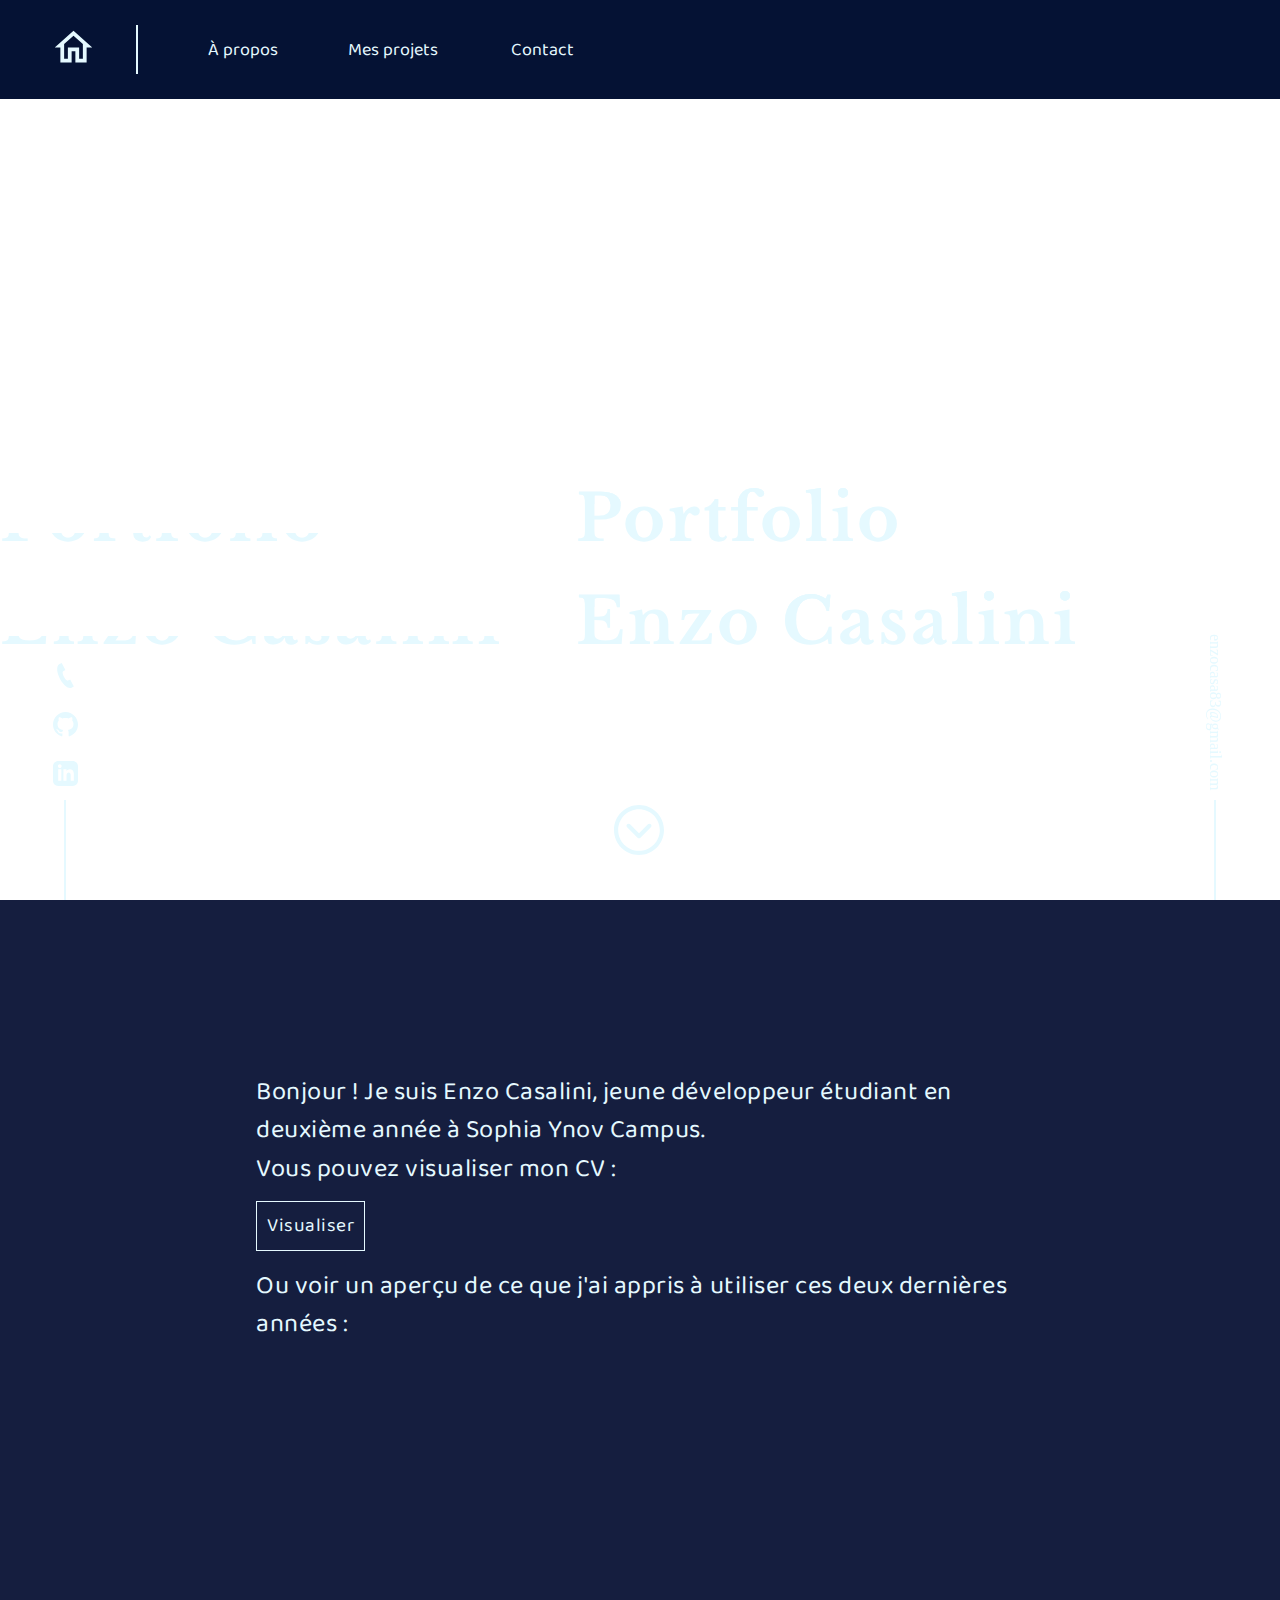
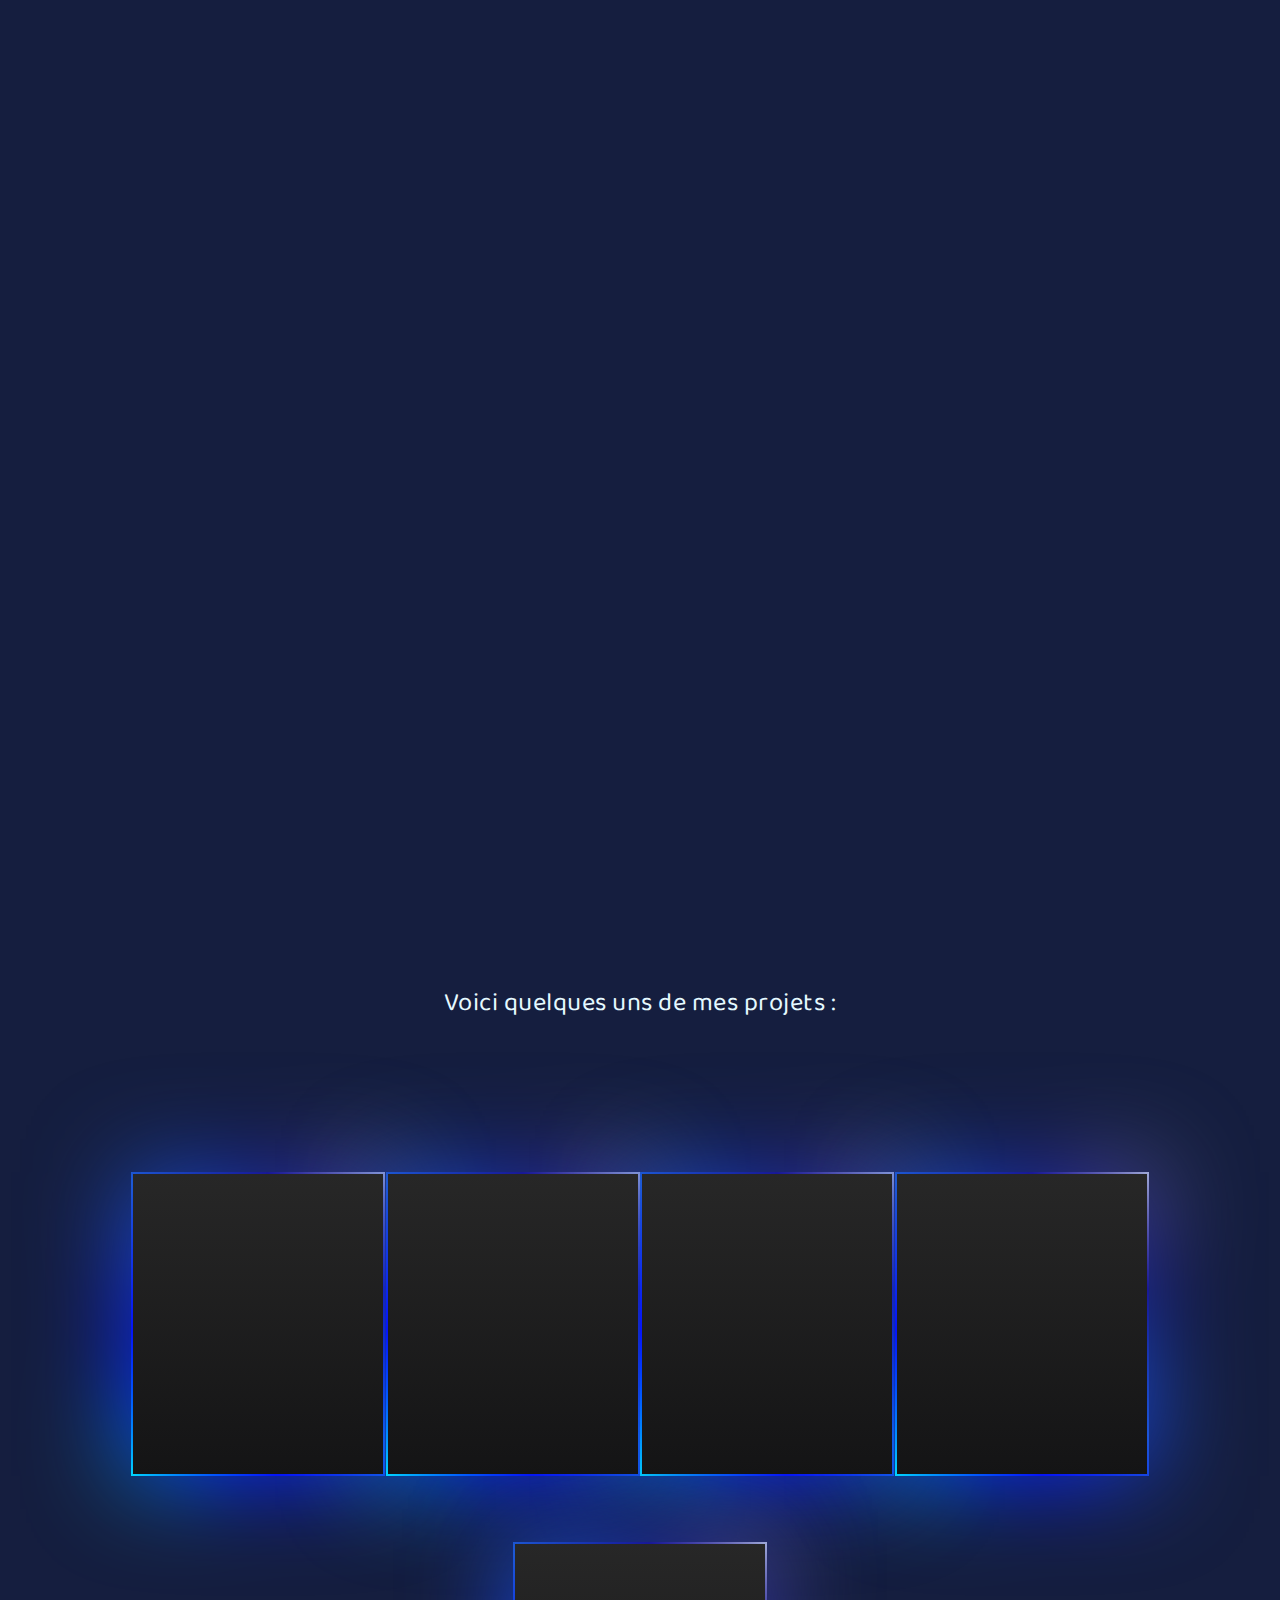
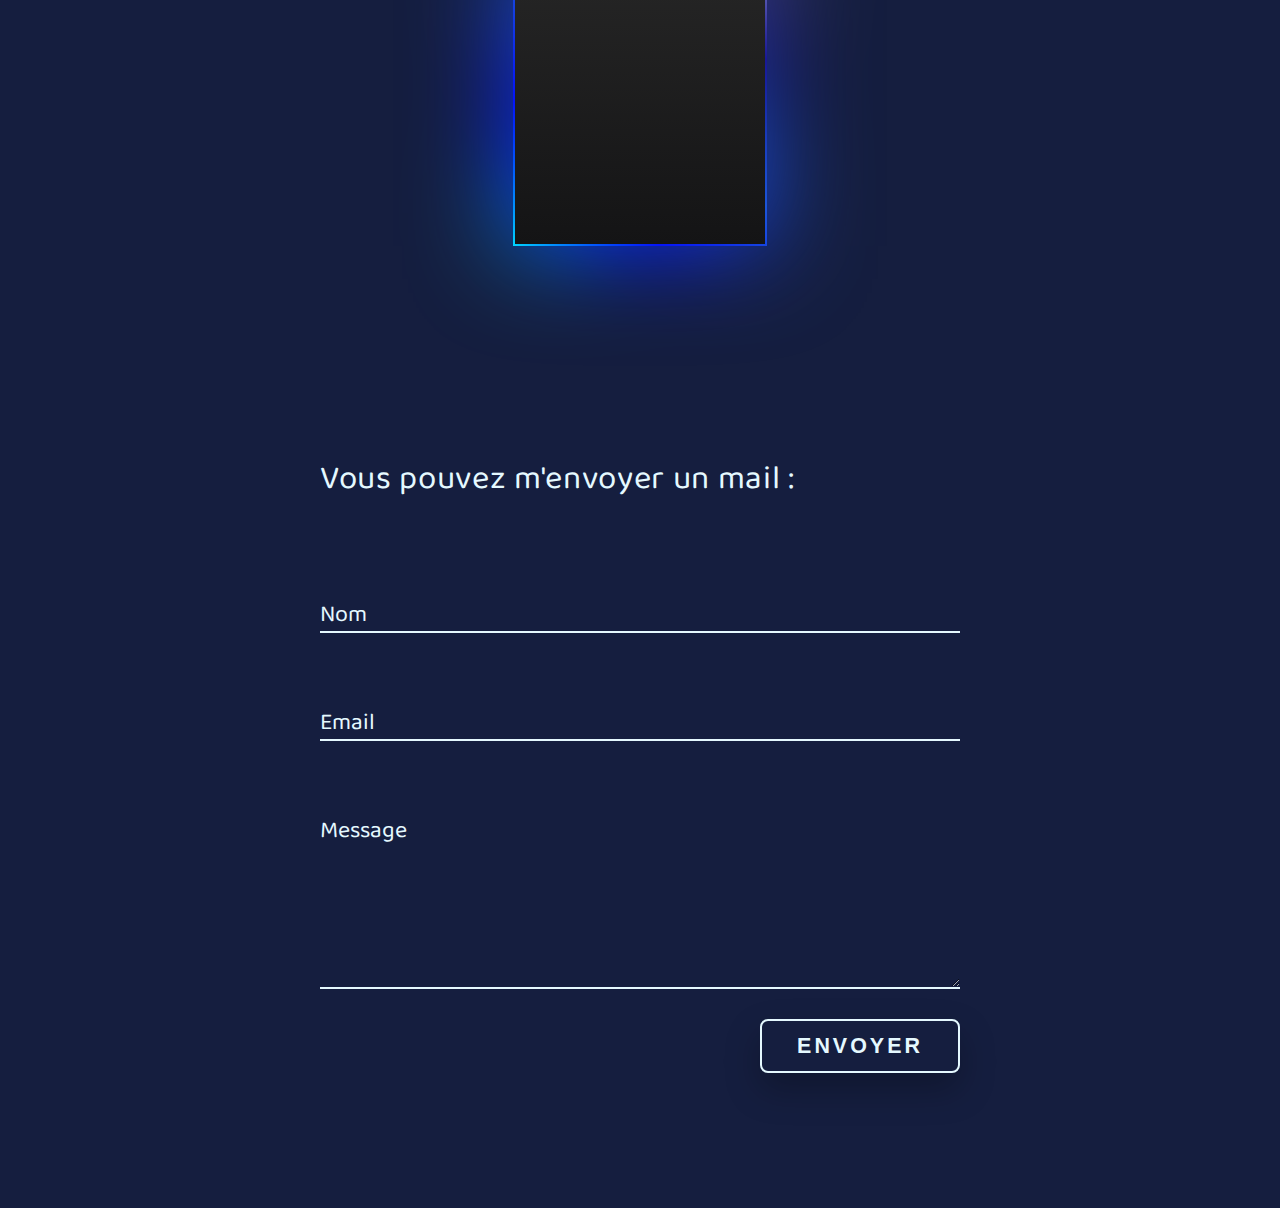
==== commit 93cd2928: "Animation div sur le côté" ====
--- a/Portfolio/index.html
+++ b/Portfolio/index.html
@@ -55,7 +55,7 @@
   </section>
 
   <section id="A_propos">
-    <div id="scrollElementLeft">
+    <div id="scrollElementLeft" class="left_contacts">
       <ul>
         <li>
           <a href="tel:+33627625795">
@@ -80,7 +80,7 @@
         </li>
       </ul>
     </div>
-    <div id="scrollElementRight">
+    <div id="scrollElementRight" class="right_contacts">
       <div class="side_mail">
         <a href="mailto:enzocasa83@gmail.com">enzocasa83@gmail.com</a>
       </div>
--- a/Portfolio/Portfolio.css
+++ b/Portfolio/Portfolio.css
@@ -46,10 +46,6 @@
     justify-content: center;
     align-items: center;
 }
-
-/* .div_accueil:hover {
-    background: linear-gradient(70deg, #0f4996, rgb(20, 141, 189));
-} */
 
 .nav-links {
     position: absolute;
@@ -351,7 +347,6 @@
 
 #A_propos {
     width: 100%;
-    /* height: 240vh; */
     display: block;
     background-color: #151E3F;
 }
@@ -361,15 +356,10 @@
     height: 0;
 }
 
-.invisible {
-    opacity: 0;
-    height: 0;
-}
 
 .infos {
     display: flex;
     width: 100%;
-    /* height: 240vh; */
     padding-right: 10%;
     padding-left: 10%;
     padding-top: 20vh;
@@ -413,7 +403,6 @@
     font-family: 'Baloo Tammudu 2', cursive;
     font-size: 19.5px;
     color: #E5F9FF;
-    /* height: 60vh; */
     line-height: 35px;
 }
 
@@ -440,7 +429,6 @@
     position: relative;
     display: flex;
     margin-top: 50px;
-    /* height: 160vh; */
     flex-direction: column;
     flex-wrap: wrap;
     justify-content: space-between;
@@ -468,7 +456,6 @@
 
 #Mes_projets {
     width: 100%;
-    /* height: 230vh; */
     display: block;
     background-color: #151E3F;
 }
@@ -476,7 +463,6 @@
 .projects {
     display: flex;
     width: 100%;
-    /* height: 230vh; */
     padding-right: 10%;
     padding-left: 10%;
     padding-top: 20vh;
@@ -496,7 +482,6 @@
     position: relative;
     display: flex;
     width: 100%;
-    /* height: 170vh; */
     padding-top: 15vh;
     flex-direction: column;
     justify-content: space-between;
@@ -597,7 +582,6 @@
 
 #Contact {
     width: 100%;
-    /* height: 180vh; */
     display: block;
     background: #151E3F;
 }
@@ -605,7 +589,6 @@
 .contact_box {
     display: flex;
     width: 100%;
-    /* height: 180vh; */
     padding-right: 10%;
     padding-left: 10%;
     padding-top: 15vh;
@@ -848,7 +831,6 @@
 {
     display: block;
     width: 100%;
-    /* height: 80vh; */
     margin-top: 70px;
 }
 
@@ -915,7 +897,6 @@
         line-height: 100px;
     }
     .infos {
-        /* height: 160vh; */
         padding-left: 15%;
         padding-right: 15%;
     }
@@ -923,7 +904,6 @@
         font-size: 1.9em;
         letter-spacing: 0.02em;
         line-height: 1.2em;
-        /* height: 30vh; */
     }
     .presentation a {
         font-size: 0.75em;
@@ -954,7 +934,6 @@
     .projects {
         padding-left: 10%;
         padding-right: 10%;
-        /* height: 140vh; */
     }
     .projects span {
         font-size: 1.9em;
@@ -962,10 +941,8 @@
     }
     .all_projects {
         flex-direction: row;
-        /* height: 60vh; */
         flex-wrap: wrap;
         justify-content: space-evenly;
-        /* padding-top: 10vh; */
     }
     .box{
         width: 250px;
@@ -1091,6 +1068,13 @@
         height: 50px;
         left: 48vw;
     }
+    .apparition #scrollElementLeft, .apparition #scrollElementRight {
+        opacity: 1;
+    }
+    .invisible #scrollElementLeft, .invisible #scrollElementRight {
+        transform: translate3d(0, 100%, 0);
+        opacity: 0;
+    }
     .left_contacts {
         display: block;
         position: fixed;
@@ -1100,7 +1084,7 @@
         right: auto;
         z-index: 1000;
         opacity: 1;
-        transition: 1.5s cubic-bezier(0.5, 0, 0, 1);
+        transition: all 300ms ease-in-out;
         height: unset;
     }
     .left_contacts ul, .side_mail {
@@ -1136,7 +1120,7 @@
         left: auto;
         z-index: 1000;
         opacity: 1;
-        transition: 1.5s cubic-bezier(0.5, 0, 0, 1);
+        transition: all 300ms ease-in-out;
         height: unset;
     }
     .right_contacts .side_mail a {
@@ -1178,8 +1162,6 @@
         height: 60vh;
     }
     .submit-button:hover {
-        /* border: 2px solid rgb(88, 222, 255);
-        color: rgb(88, 222, 255); */
         background: linear-gradient(to right bottom, #0f4996, rgb(20, 141, 189));
     }
     .reseaux {
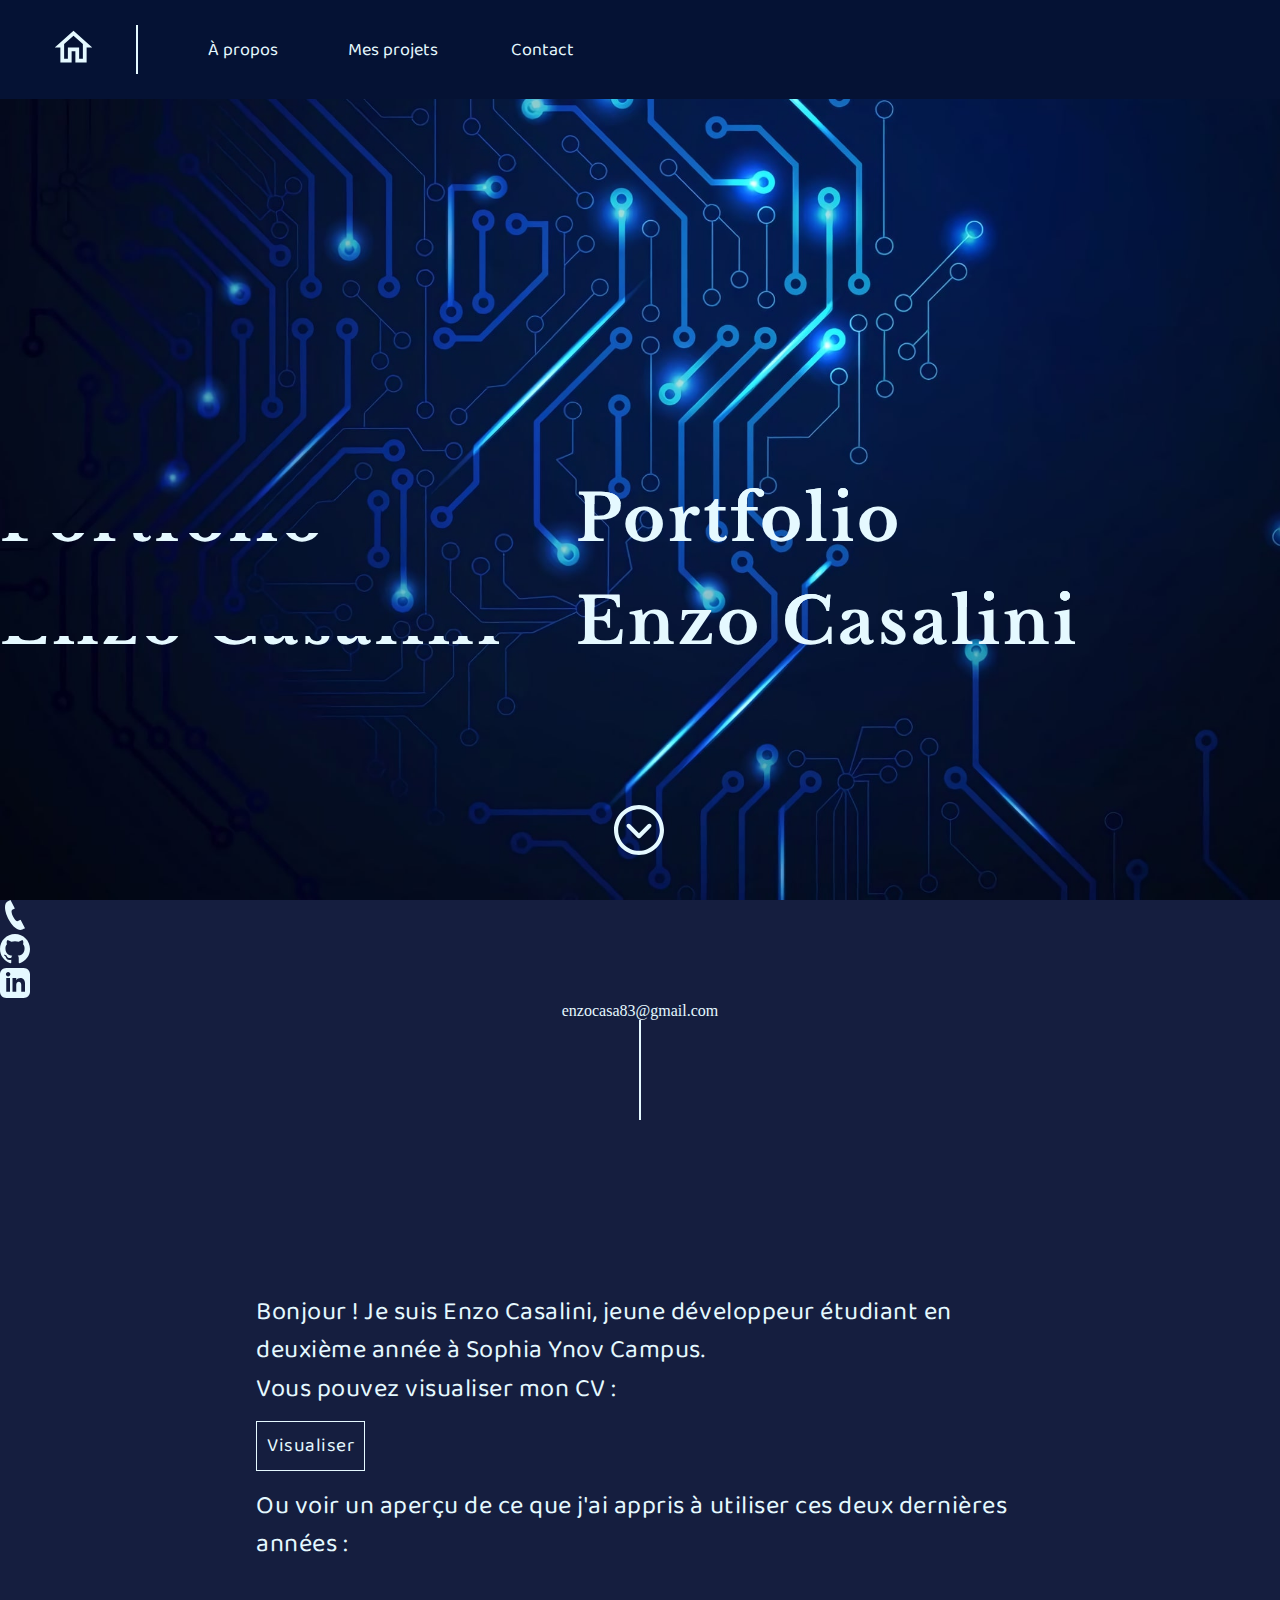
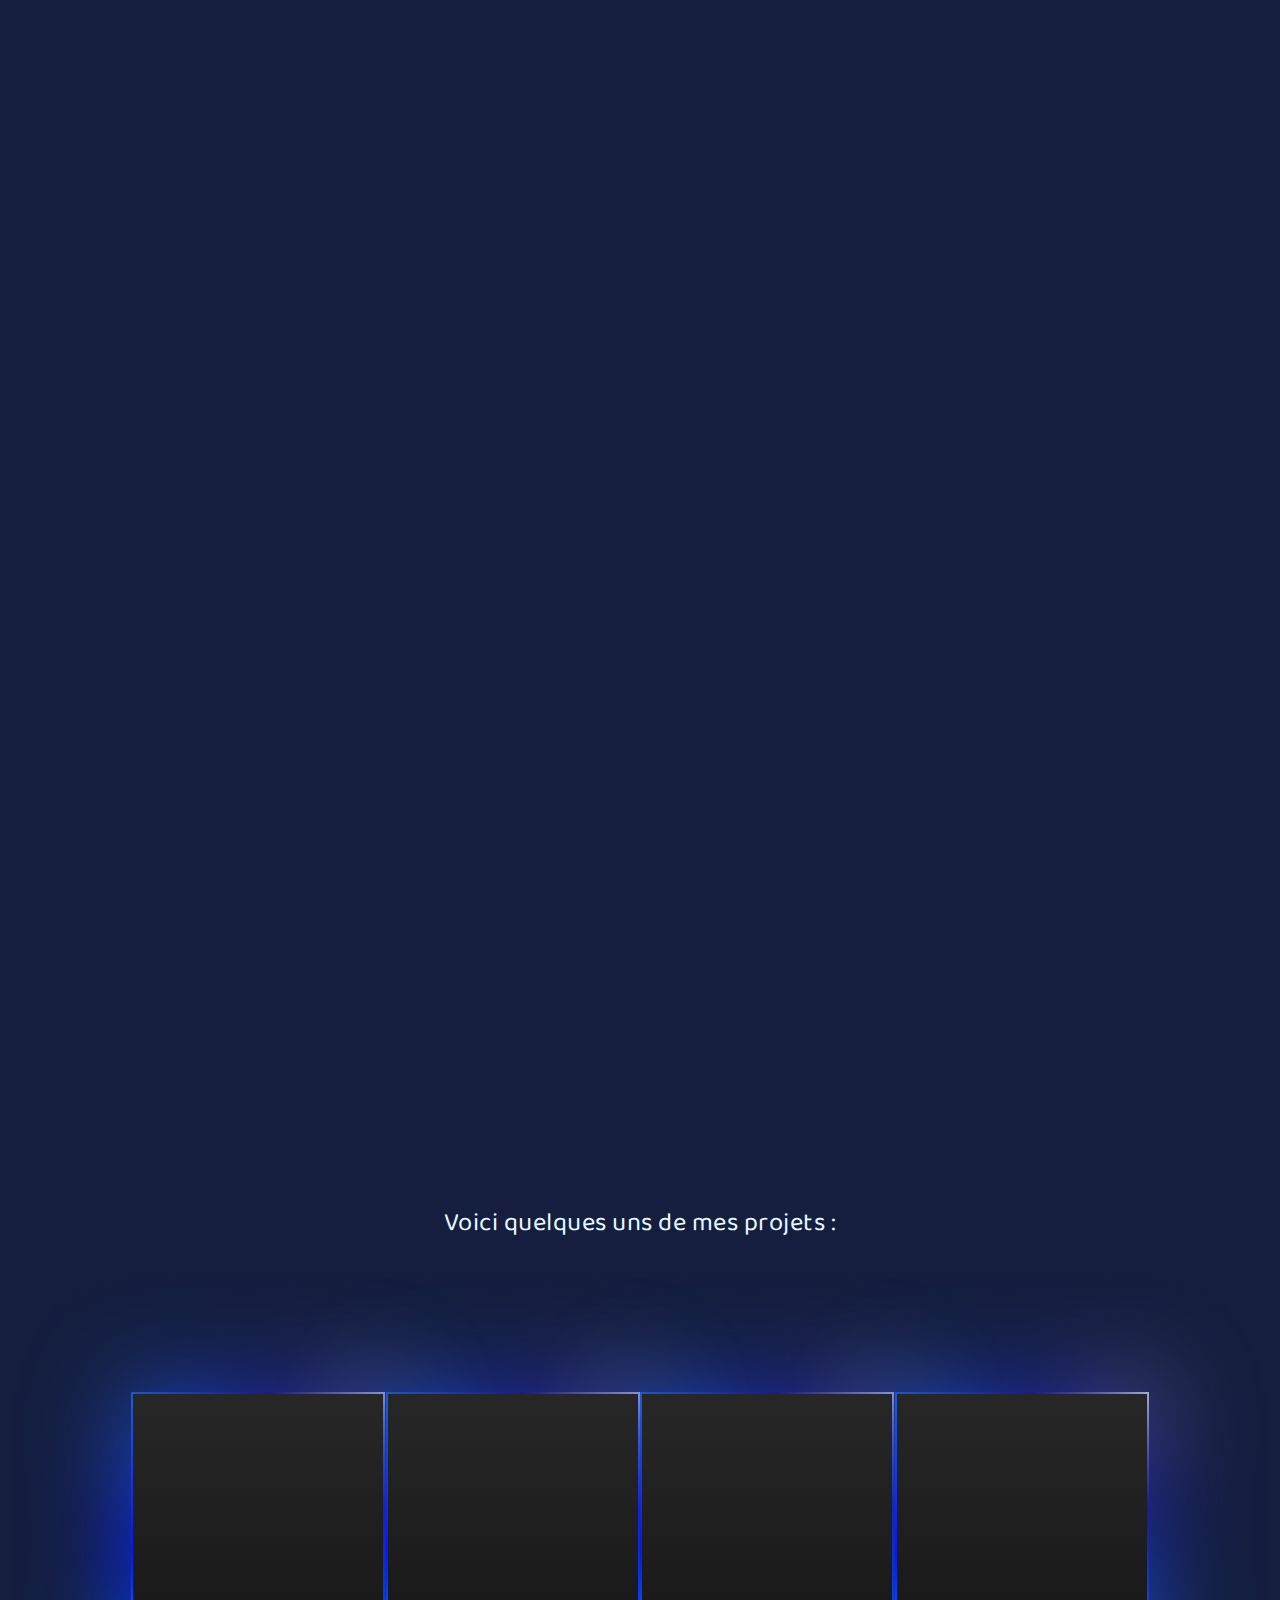
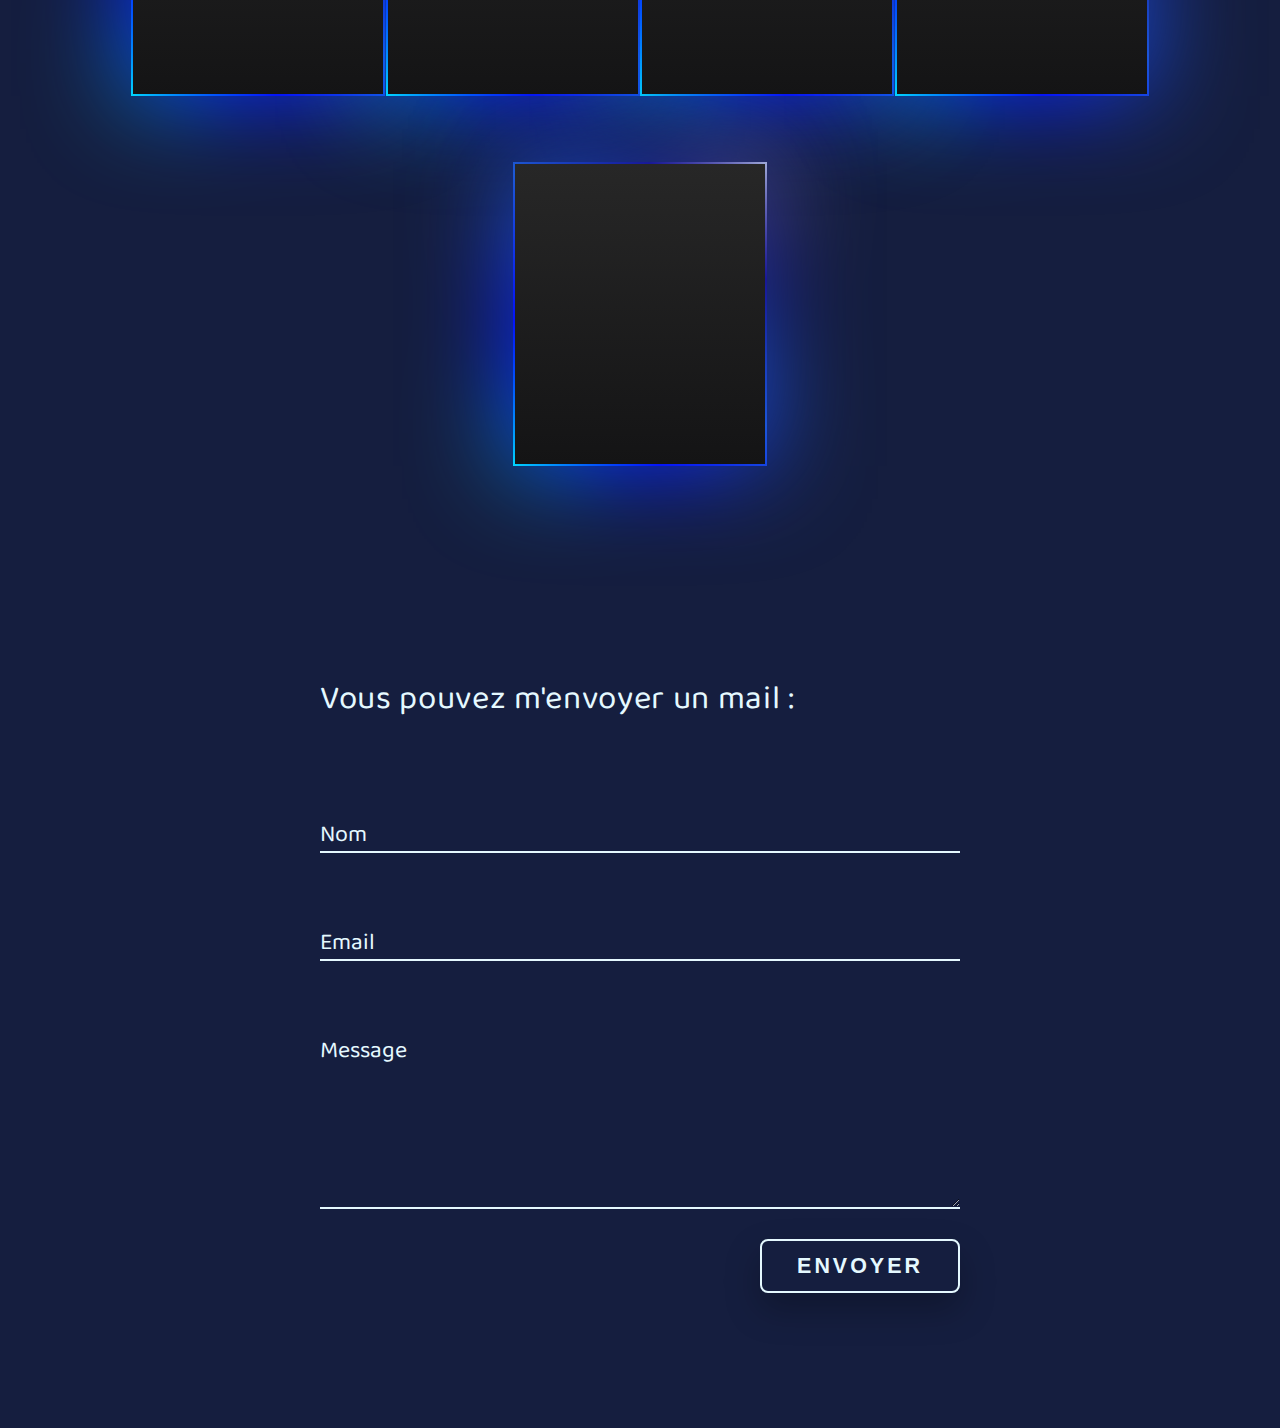
==== commit 99b7a16d: "Regroupement en dossiers" ====
--- a/Portfolio/index.html
+++ b/Portfolio/index.html
@@ -10,7 +10,7 @@
   <link
     href="https://fonts.googleapis.com/css2?family=Baloo+Tammudu+2:wght@400;800&family=Libre+Baskerville&family=Montserrat:wght@500&display=swap"
     rel="stylesheet">
-  <title>Tel</title>
+  <title>Enzo Casalini</title>
 </head>
 
 <body>
@@ -55,7 +55,7 @@
   </section>
 
   <section id="A_propos">
-    <div id="scrollElementLeft" class="left_contacts">
+    <div id="scrollElementLeft">
       <ul>
         <li>
           <a href="tel:+33627625795">
@@ -80,7 +80,7 @@
         </li>
       </ul>
     </div>
-    <div id="scrollElementRight" class="right_contacts">
+    <div id="scrollElementRight">
       <div class="side_mail">
         <a href="mailto:enzocasa83@gmail.com">enzocasa83@gmail.com</a>
       </div>
@@ -221,11 +221,11 @@
 
 
 
-  <script src="./burger-menu.js"></script>
-  <script src="./navbar_apparition.js"></script>
-  <script src="./side_elements.js"></script>
-  <script src="./submit-button.js"></script>
-  <script src="./apparitions.js"></script>
+  <script src="./JS/burger-menu.js"></script>
+  <script src="./JS/navbar_apparition.js"></script>
+  <script src="./JS/side_elements.js"></script>
+  <script src="./JS/submit-button.js"></script>
+  <script src="./JS/apparitions.js"></script>
 
 </body>
 
--- a/Portfolio/Portfolio.css
+++ b/Portfolio/Portfolio.css
@@ -201,7 +201,7 @@
     width: 100%;
     height: 100vh;
     display: block;
-    background-image: url("./IMG/IMG2.JPG");
+    background-image: url("./IMG/IMG2.jpg");
     background-repeat: no-repeat;
     background-size: cover;
 }
@@ -356,6 +356,10 @@
     height: 0;
 }
 
+.invisible #scrollElementLeft, .invisible #scrollElementRight {
+    opacity: 0;
+    height: 0;
+}
 
 .infos {
     display: flex;
@@ -1074,6 +1078,7 @@
     .invisible #scrollElementLeft, .invisible #scrollElementRight {
         transform: translate3d(0, 100%, 0);
         opacity: 0;
+        height: unset;
     }
     .left_contacts {
         display: block;
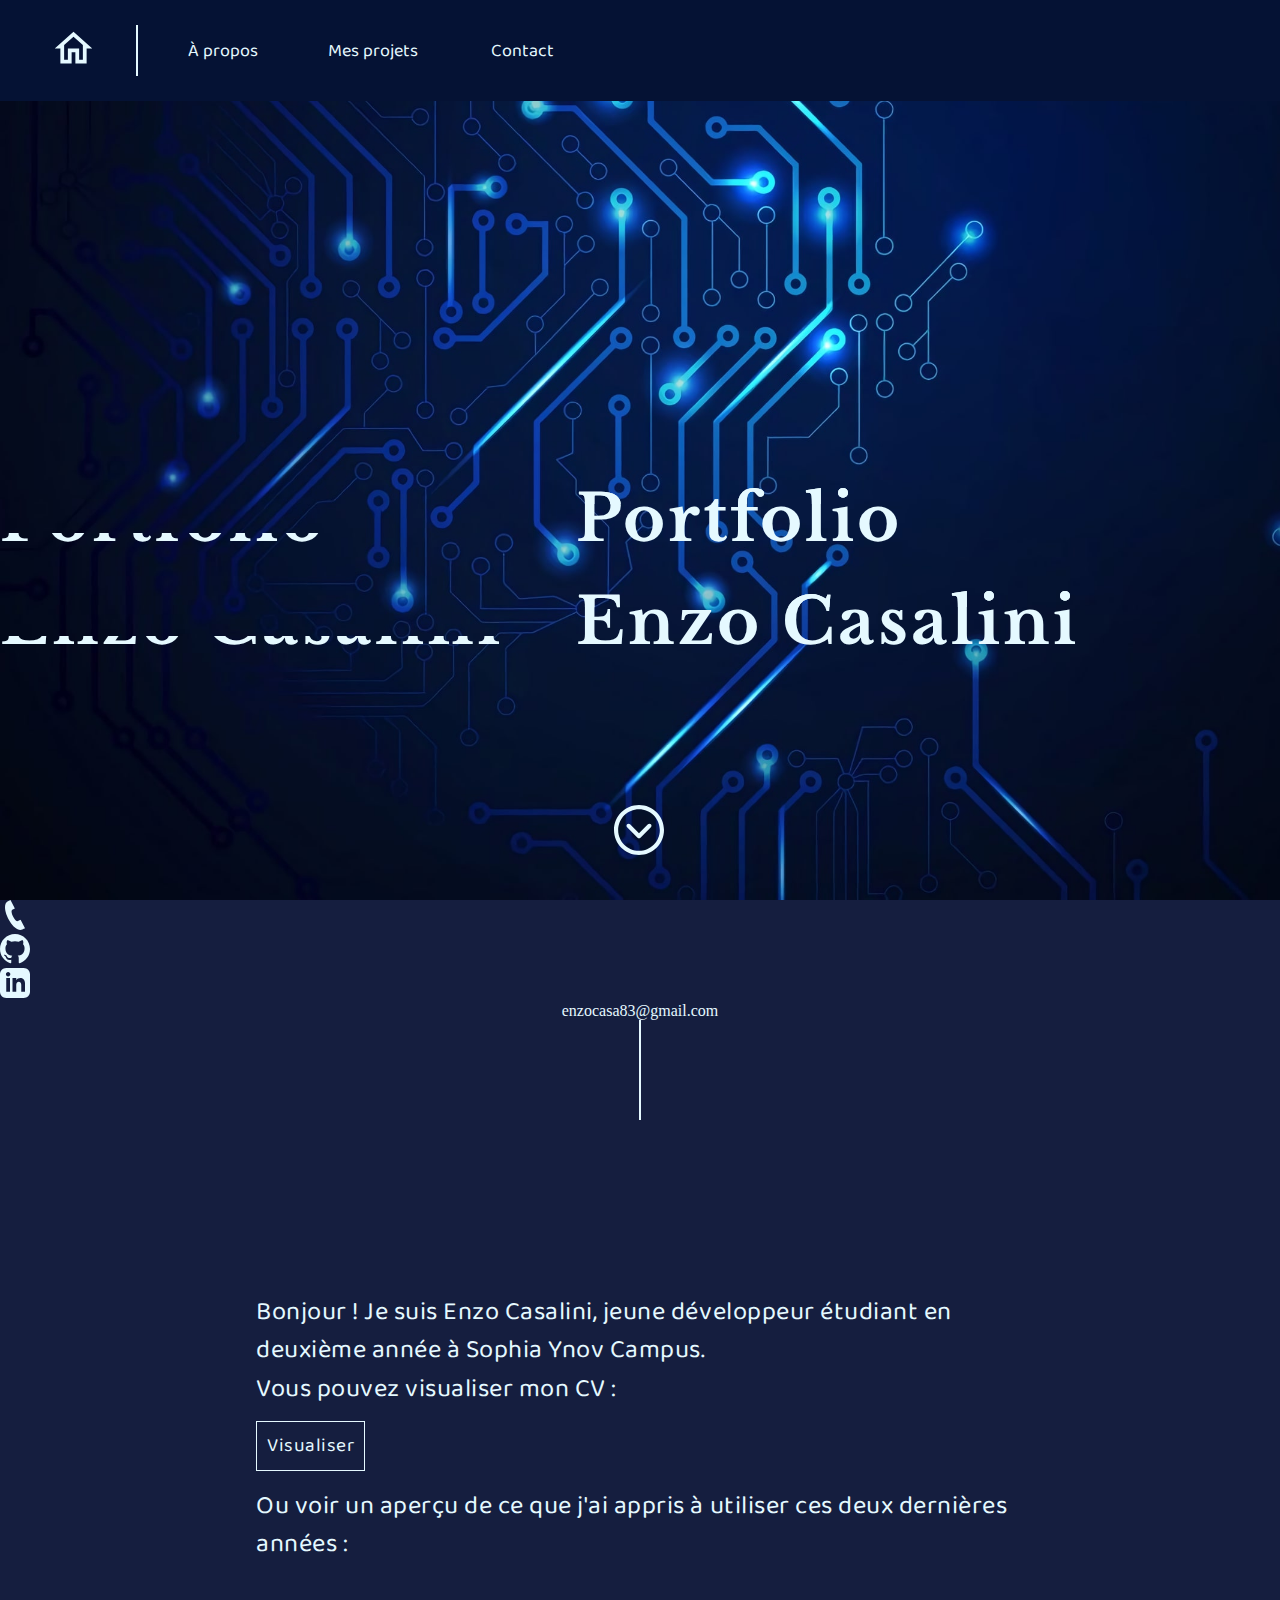
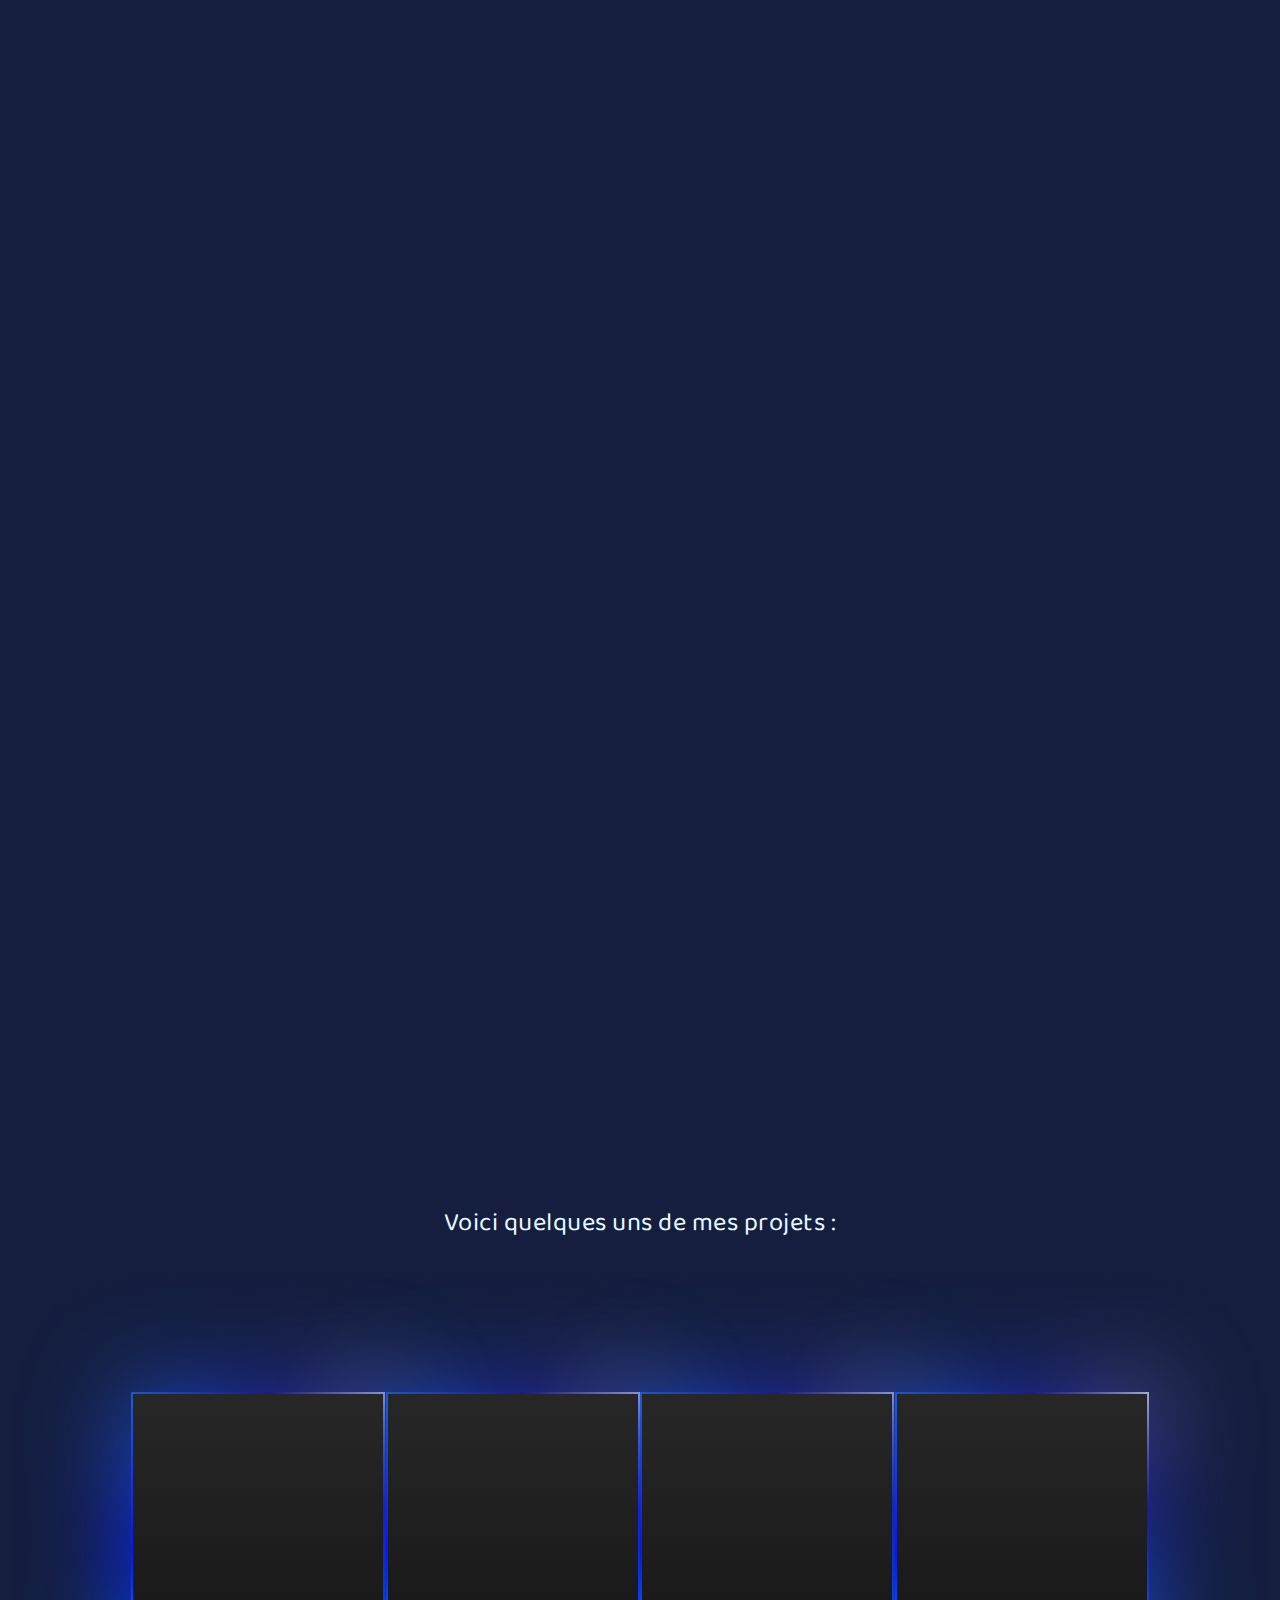
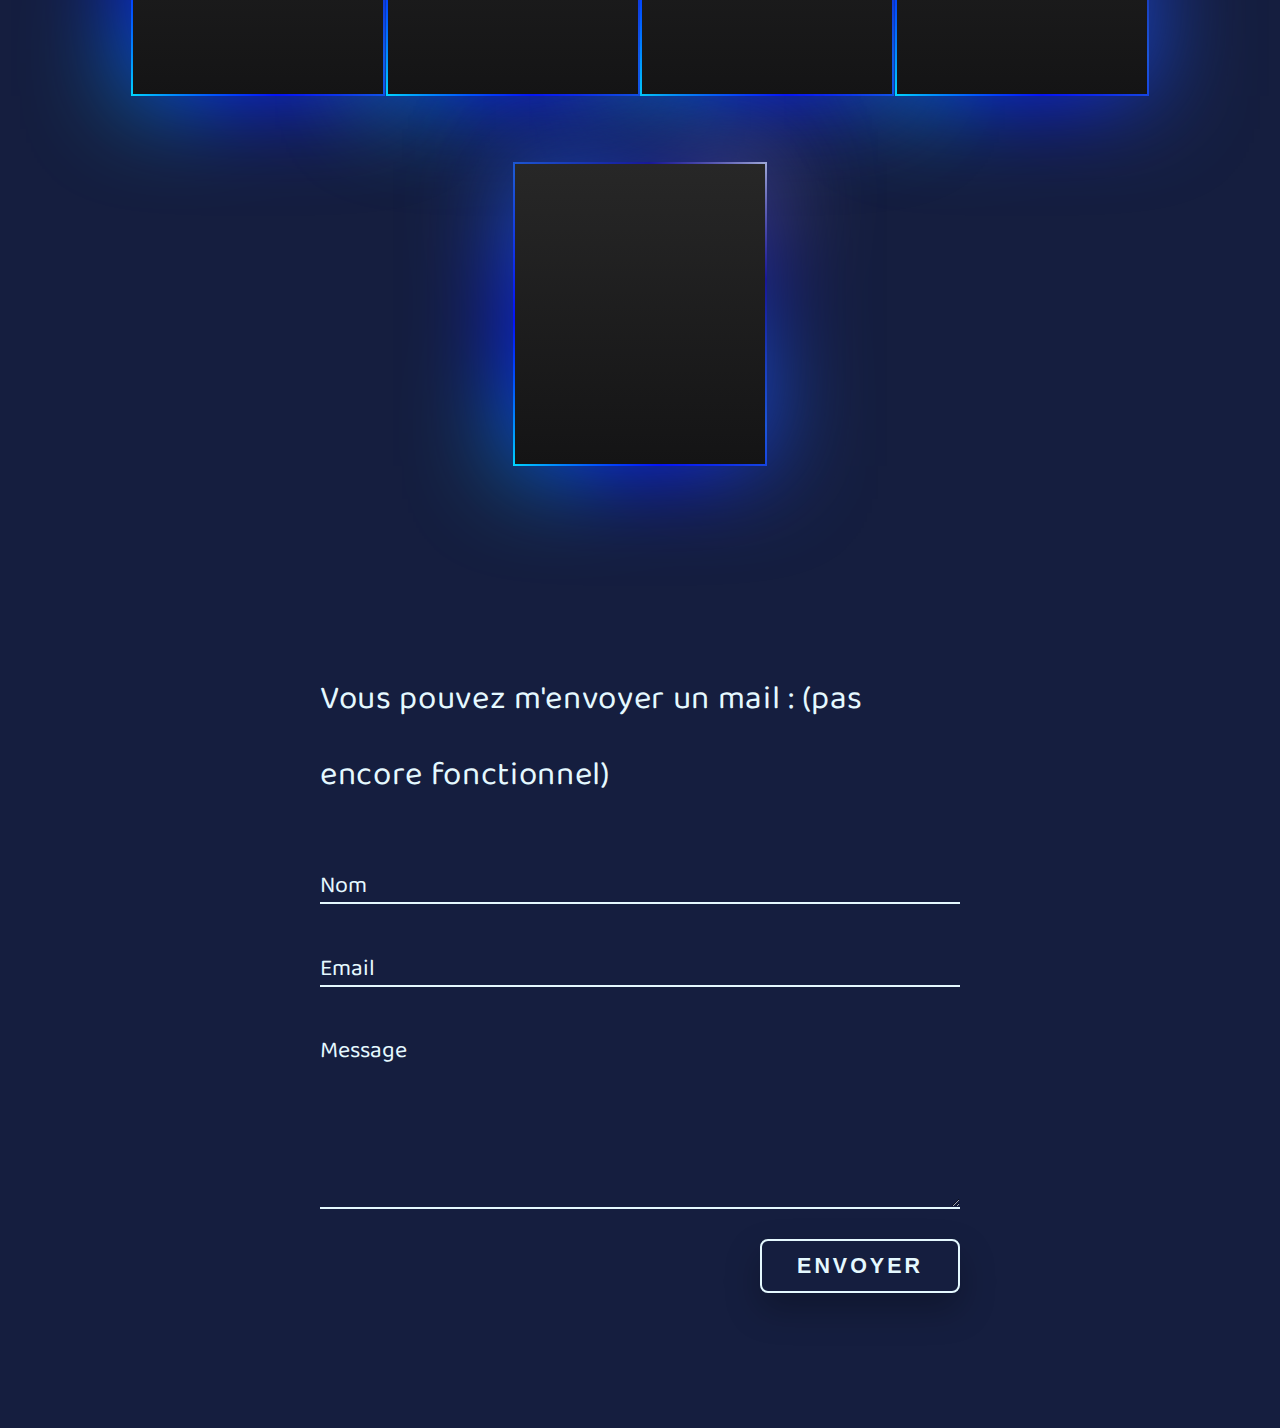
==== commit cabf11a8: "Ajout projet" ====
--- a/Portfolio/index.html
+++ b/Portfolio/index.html
@@ -14,7 +14,7 @@
 </head>
 
 <body>
-
+  
   <header id="navbar">
     <nav class="topbar" id="myTopbar">
       <div class="div_accueil">
@@ -25,6 +25,7 @@
         </a>
       </div>
       <div class="nav-links">
+        <a href="#Home" class="navlink">Accueil</a>
         <a href="#A_propos" class="navlink">À propos</a>
         <a href="#Mes_projets" class="navlink">Mes projets</a>
         <a href="#Contact" class="navlink">Contact</a>
@@ -71,7 +72,7 @@
             </svg>
           </a>
           <li>
-            <a href="https://github.com/EnzoCasalini" target="_blank">
+            <a href="https://www.linkedin.com/in/enzo-casalini-901901209/" target="_blank">
               <svg width="30" height="30" viewBox="0 0 24 24" fill="none" xmlns="http://www.w3.org/2000/svg">
                 <path d="M19 0H5C2.239 0 0 2.239 0 5V19C0 21.761 2.239 24 5 24H19C21.762 24 24 21.761 24 19V5C24 2.239 21.762 0 19 0ZM8 19H5V8H8V19ZM6.5 6.732C5.534 6.732 4.75 5.942 4.75 4.968C4.75 3.994 5.534 3.204 6.5 3.204C7.466 3.204 8.25 3.994 8.25 4.968C8.25 5.942 7.467 6.732 6.5 6.732ZM20 19H17V13.396C17 10.028 13 10.283 13 13.396V19H10V8H13V9.765C14.396 7.179 20 6.988 20 12.241V19Z" fill="#E5F9FF"/>
               </svg>
@@ -142,17 +143,17 @@
         <div class="box">
           <h3 class="reveal">Portfolio</h3>
           <p class="snd_p reveal">Ce portfolio était un projet de fin de première année que j’ai décidé de revoir en utilisant notamment une maquette sur Figma.</p>
-          <a href="https://github.com/EnzoCasalini/HimitsuNoMeiro" class="reveal" target="_blank">Plus d'infos</a>
+          <a href="https://github.com/EnzoCasalini/Portfolio" class="reveal" target="_blank">Plus d'infos</a>
         </div>
         <div class="box">
           <h3 class="reveal">Space Marginal</h3>
           <p class="reveal">Jeu de combat en client/serveur qui m'a servi de projet pour valider mon module de Java.</p>
-          <a href="https://github.com/EnzoCasalini/HimitsuNoMeiro" class="reveal" target="_blank">Plus d'infos</a>
-        </div>
-        <div class="box">
-          <h3 class="reveal">Tetris</h3>
-          <p class="l_p reveal">Reproduction du jeu Tetris. Cela m'a servi de projet pour valider mon module de C#.</p>
-          <a href="https://github.com/EnzoCasalini/HimitsuNoMeiro" class="reveal" target="_blank">Plus d'infos</a>
+          <a href="https://github.com/EnzoCasalini/Space_Marginal" class="reveal" target="_blank">Plus d'infos</a>
+        </div>
+        <div class="box">
+          <h3 class="reveal">Rick and Morty</h3>
+          <p class="l_p reveal">Développement d'une application mobile basique qui récupère des informations depuis une API.</p>
+          <a href="https://github.com/EnzoCasalini/TP_Rick_And_Morty" class="reveal" target="_blank">Plus d'infos</a>
         </div>
       </div>
     </div>
@@ -161,7 +162,7 @@
   <footer id="Contact">
     <div class="contact_box">
       <div class="wrapper">
-        <span>Vous pouvez m'envoyer un mail :</span>
+        <span>Vous pouvez m'envoyer un mail : (pas encore fonctionnel)</span>
         <div class="input-data">
           <input type="text" required>
           <div class="underline"></div>
@@ -207,7 +208,7 @@
             </svg>
             <span>EnzoCasalini</span>
           </a>
-          <a href="https://github.com/EnzoCasalini" target="_blank">
+          <a href="https://www.linkedin.com/in/enzo-casalini-901901209/" target="_blank">
             <svg width="30" height="30" viewBox="0 0 24 24" fill="none" xmlns="http://www.w3.org/2000/svg">
               <path d="M19 0H5C2.239 0 0 2.239 0 5V19C0 21.761 2.239 24 5 24H19C21.762 24 24 21.761 24 19V5C24 2.239 21.762 0 19 0ZM8 19H5V8H8V19ZM6.5 6.732C5.534 6.732 4.75 5.942 4.75 4.968C4.75 3.994 5.534 3.204 6.5 3.204C7.466 3.204 8.25 3.994 8.25 4.968C8.25 5.942 7.467 6.732 6.5 6.732ZM20 19H17V13.396C17 10.028 13 10.283 13 13.396V19H10V8H13V9.765C14.396 7.179 20 6.988 20 12.241V19Z" fill="#E5F9FF"/>
             </svg>  
@@ -218,8 +219,6 @@
 
     </div>
   </footer>
-
-
 
   <script src="./JS/burger-menu.js"></script>
   <script src="./JS/navbar_apparition.js"></script>
--- a/Portfolio/Portfolio.css
+++ b/Portfolio/Portfolio.css
@@ -6,10 +6,15 @@
     box-sizing: border-box;
 }
 
+html {
+    scroll-behavior: smooth;
+    -webkit-scroll-behavior: smooth;
+    -webkit-overflow-scrolling: touch;
+}
+
 html, body {
     margin: 0;
     padding: 0;
-    scroll-behavior: smooth;
 }
 
 body {
@@ -51,13 +56,14 @@
     position: absolute;
     background-color: #051234;
     right: 0px;
-    height: 100vh;
     display: flex;
     flex-wrap: wrap;
     flex-direction: column;
     justify-content: space-around;
     align-items: center;
-    width: 70%;
+    height: 100vh;
+    width: 100%;
+    padding: 180px 0;
     transform: translateX(100%);
     transition: transform 0.5s ease-in;
 }
@@ -67,97 +73,12 @@
     font-family: 'Baloo Tammudu 2', cursive;
     white-space: nowrap;
     text-transform: uppercase;
-    width: 200px;
-    height: 40px;
     font-size: 20px;
     font-weight: normal;
     padding-top: 10px;
     padding-bottom: 43px;
     text-align: center;
     color: #E5F9FF;
-}
-
-.navlink:hover {
-    letter-spacing: 0.2rem;
-    transition: 0.5s all ease-in-out;
-}
-
-.navlink:before {
-    content: "";
-    position: absolute;
-    top: -2px;
-    left: -2px;
-    border: 2px solid transparent;
-}
-
-.navlink:hover:before {
-    animation: hover 0.5s linear forwards;
-}
-
-@keyframes hover {
-    0% {
-        width: 0;
-        height: 0;
-        border-top-color: #E5F9FF;
-        border-right-color: transparent;
-        border-bottom-color: transparent;
-        border-left-color: transparent;
-    }
-    50% {
-        width: 100%;
-        height: 0;
-        border-top-color: #E5F9FF;
-        border-right-color: transparent;
-        border-bottom-color: transparent;
-        border-left-color: transparent;
-    }
-    100% {
-        width: 100%;
-        height: 100%;
-        border-top-color: #E5F9FF;
-        border-right-color: #E5F9FF;
-        border-bottom-color: transparent;
-        border-left-color: transparent;
-    }
-}
-
-.navlink:after {
-    content: "";
-    position: absolute;
-    bottom: -2px;
-    right: -2px;
-    border: 2px solid transparent;
-}
-
-.navlink:hover:after {
-    animation: hover2 0.5s linear forwards;
-}
-
-@keyframes hover2 {
-    0% {
-        width: 0;
-        height: 0;
-        border-top-color: transparent;
-        border-right-color: transparent;
-        border-bottom-color: #E5F9FF;
-        border-left-color: transparent;
-    }
-    50% {
-        width: 100%;
-        height: 0%;
-        border-top-color: transparent;
-        border-right-color: transparent;
-        border-bottom-color: #E5F9FF;
-        border-left-color: transparent;
-    }
-    100% {
-        width: 100%;
-        height: 100%;
-        border-top-color: transparent;
-        border-right-color: transparent;
-        border-bottom-color: #E5F9FF;
-        border-left-color: #E5F9FF;
-    }
 }
 
 .nav-active {
@@ -218,8 +139,7 @@
     flex-direction: column;
 }
 
-#Home svg 
-{
+#Home svg {
     position: absolute;
     bottom: 5vh;
     left: 45vw;
@@ -228,24 +148,6 @@
     animation-iteration-count: infinite;
 }
 
-@keyframes spring { 
-    0% {
-      transform: scale(1) translateY(0); 
-    }
-    10% {
-      transform: scale(1.2, 0.6); 
-    }
-    30% { 
-      transform: scale(0.8, 1.1) translateY(-10px); 
-    }
-    50% { 
-      transform: scale(1) translateY(0); 
-    }
-    100% { 
-      transform: translateY(0); 
-    }
-  }
-
 h1 {
     font-family: 'Libre Baskerville', serif;
     letter-spacing: 3px;
@@ -267,37 +169,6 @@
     animation: SlideGauche 1s ease-out both 1;
 }
 
-@keyframes SlideGauche {
-    0% {
-        transform: translate3d(100%, 0, 0) skewX(-30deg);
-        opacity: 0;
-    }
-    60% {
-        transform: skewX(20deg);
-        opacity: 1;
-    }
-    80% {
-        transform: skewX(-5deg);
-        opacity: 1;
-    }
-    100% {
-        transform: none;
-        opacity: 1;
-    }
-}
-
-@keyframes Bug {
-    20%, 80% {
-        transform: translate(2px, 0) skew(0deg);
-    }
-    40%, 60% {
-        transform: translate(-2px, 0) skew(0deg);
-    }
-    70% {
-        transform: translate(0, 0) skew(5deg);
-    }
-}
-
 h1:before {
     content: attr(title);
     position: absolute;
@@ -316,35 +187,11 @@
     clip-path: polygon(0 0, 100% 0, 100% 33%, 0 33%);
 }
 
-@keyframes BugHaut {
-    2%, 64% {
-        transform: translate(2px, -2px);
-    }
-    4%, 60% {
-        transform: translate(-2px, 2px);
-    }
-    62% {
-        transform: translate(13px, -1px) skew(-13deg);
-    }
-}
-
 h1:after {
     animation: BugBas 1.5s linear infinite;
     clip-path: polygon(0 67%, 100% 67%, 100% 100%, 0 100%);
 }
 
-@keyframes BugBas {
-    2%, 64% {
-        transform: translate(-2px, 0);
-    }
-    4%, 60% {
-        transform: translate(-2px, 0);
-    }
-    62% {
-        transform: translate(-22px, 5px) skew(210deg);
-    }
-}
-
 #A_propos {
     width: 100%;
     display: block;
@@ -352,6 +199,11 @@
 }
 
 .left_contacts, .right_contacts {
+    opacity: 0;
+    height: 0;
+}
+
+.nothing #scrollElementLeft, .nothing #scrollElementRight {
     opacity: 0;
     height: 0;
 }
@@ -372,8 +224,7 @@
     justify-content: flex-start;
 }
 
-.infos h3 
-{
+.infos h3 {
     font-family: 'Baloo Tammudu 2', cursive;
     font-style: normal;
     font-weight: 600;
@@ -384,8 +235,7 @@
     color: #E5F9FF;
 }
 
-.infos li
-{
+.infos li {
     font-family: 'Baloo Tammudu 2', cursive;
     font-style: normal;
     font-weight: normal;
@@ -439,24 +289,20 @@
     align-items: center;
 }
 
-.competences .skills
-{
+.competences .skills {
     display: flex;
     width: 260px;
     flex-direction: row;
     justify-content: space-between;
 }
 
-.outils 
-{
+.outils {
     margin: 50px 0;
 }
 
-.outils ul 
-{
+.outils ul {
     text-align: center;
 }
-
 
 #Mes_projets {
     width: 100%;
@@ -511,23 +357,6 @@
     width: calc(100% + 4px);
     height: calc(100% + 4px);
     z-index: -1;
-    animation: bordure 20s linear infinite;
-}
-
-@keyframes bordure {
-    0% {
-        background-position: 0 0;
-    }
-    50% {
-        background-position: 400% 0;
-    }
-    100% {
-        background-position: 0 0;
-    }
-}
-
-.box:after {
-    filter: blur(50px);
 }
 
 .projects .all_projects .box h3 {
@@ -553,10 +382,6 @@
 
 .projects .all_projects .box .snd_p {
     margin-bottom: 10px;
-}
-
-.projects .all_projects .box:last-child p {
-    margin-bottom: 40px;
 }
 
 .projects .all_projects .box a {
@@ -717,15 +542,6 @@
     visibility: hidden;
 }
 
-@keyframes pending-circle {
-    0% {
-        transform: rotate(0);
-    }
-    100% {
-        transform: rotate(360deg);
-    }
-}
-
 .en_cours:before {
     position: absolute;
     top: 0;
@@ -831,15 +647,13 @@
     transform: translateX(0);
 }
 
-.reseaux
-{
+.reseaux {
     display: block;
     width: 100%;
     margin-top: 70px;
 }
 
-.contact_method
-{
+.contact_method {
     display: flex;
     justify-content: space-between;
     flex-direction: column;
@@ -850,8 +664,7 @@
     margin-bottom: 50px;
 }
 
-.contact_method a
-{
+.contact_method a {
     display: flex;
     flex-direction: row;
     flex-wrap: nowrap;
@@ -865,7 +678,6 @@
 a:-webkit-any-link {
     color: #E5F9FF;
 }
-
 
 
 /* RESPONSIVE */
@@ -875,162 +687,209 @@
         width: 60px;
         height: 60px;
     }
+
     .topbar {
         padding: 25px 10px;
     }
+
     .div_accueil {
         width: 18vw;
     }
+
     .burger-menu {
         width: 18vw;
     }
+
     .bar1, .bar2, .bar3 {
         width: 45px;
         height: 5px;
     }
+
     .navlink {
         font-size: 2.2em;
     }
+
     #Home svg {
         width: 60px;
         height: 60px;
         left: 46vw;
     }
+
     h1 {
         font-size: 4em;
         line-height: 100px;
     }
+
     .infos {
         padding-left: 15%;
         padding-right: 15%;
     }
+
     .presentation {
         font-size: 1.9em;
         letter-spacing: 0.02em;
         line-height: 1.2em;
     }
+
     .presentation a {
         font-size: 0.75em;
         margin-top: 6px;
         line-height: 40px;
     }
+
     .presentation p {
         margin-top: 40px;
     }
+
     .competences {
         margin-top: 100px;
     }
+
     .competences .skills {
         width: 400px;
     }
+
     .infos h3 {
         font-size: 2.3em;
         letter-spacing: 0.02em;
         margin-bottom: 20px;
     }
+
     .infos li {
         font-size: 1.9em;
         line-height: 75px;
     }
+
     .outils {
         margin: 80px 0;
     }
+
     .projects {
         padding-left: 10%;
         padding-right: 10%;
     }
+
     .projects span {
         font-size: 1.9em;
         letter-spacing: 0.02em;
     }
+
     .all_projects {
         flex-direction: row;
         flex-wrap: wrap;
         justify-content: space-evenly;
     }
-    .box{
+
+    .box {
         width: 250px;
         height: 300px;
         margin-bottom: 110px;
     }
+
     .box h3 {
         font-size: 1.5em;
     }
+
     .projects .all_projects .box p {
         font-size: 1.2em;
         line-height: 30px;
         margin-bottom: 30px;
     }
+
     .projects .all_projects .box a {
         margin-left: 30%;
     }
+
     .projects .all_projects .box .snd_p {
         margin-bottom: 30px;
     }
+
     .contact_box {
         padding-left: 15%;
         padding-right: 15%;
     }
-     .wrapper {
+
+    .wrapper {
         height: 50vh;
     }
+
     .wrapper span {
         font-size: 1.7em;
         letter-spacing: 0.02em;
     }
-    .wrapper .input-data label
-    {
+
+    .wrapper button span {
+        font-size: 1em;
+    }
+
+    .wrapper .input-data label {
         font-size: 1.2em;
     }
+
     .input-data input:focus~label, .input-data textarea:focus~label, .input-data textarea:valid~label, .input-data input:valid~label {
         font-size: 1.2em;
     }
+
     .wrapper .input-data input, textarea {
         font-size: 1.3em;
-    } 
+    }
+
     .input-data input:focus~label, .input-data textarea:focus~label, .input-data textarea:valid~label, .input-data input:valid~label {
         transform: translateY(-40px);
     }
+
     .submit-button {
         font-size: 1.1em;
         letter-spacing: 3px;
     }
+
     .reseaux {
         margin-top: 100px;
     }
+
     .reseaux span {
         font-size: 1.7em;
     }
+
     .reseaux svg {
         width: 60px;
         height: 60px;
     }
+
     .contact_method {
         height: 420px;
     }
+
     .contact_method span {
         margin-left: 40px;
     }
 }
+
+/* PC */
 
 @media screen and (min-width: 992px) {
     #navbar svg {
         width: 45px;
         height: 45px;
     }
+
     #navbar .div_accueil a:hover svg path {
         fill: #4bbef0;
     }
+
     .div_accueil {
         width: 10vw;
         border-right: 2px solid #E5F9FF;
     }
+
     #Home a:hover svg path {
         fill: #4bbef0;
     }
+
     .container {
         display: none;
     }
+
     .nav-links {
         position: relative;
         right: auto;
@@ -1043,43 +902,94 @@
         align-items: center;
         transform: none;
         padding-left: 20px;
-    }
+        width: 70%;
+        padding: unset;
+    }
+
     .nav-active {
         transform: none;
     }
+
     .navlink {
         font-size: 18px;
         text-transform: none;
         width: 150px;
-        padding-top: 4px;
         padding-bottom: 0;
     }
+
+    .navlink:first-child {
+        display: none;
+    }
+
+    .navlink:hover {
+        letter-spacing: 0.2rem;
+        transition: 0.5s all ease-in-out;
+    }
+
+    .navlink:before {
+        content: "";
+        position: absolute;
+        top: -2px;
+        left: -2px;
+        border: 2px solid transparent;
+    }
+
+    .navlink:hover:before {
+        animation: hover 0.5s linear forwards;
+    }
+
+    .navlink:after {
+        content: "";
+        position: absolute;
+        bottom: -2px;
+        right: -2px;
+        border: 2px solid transparent;
+    }
+
+    .navlink:hover:after {
+        animation: hover2 0.5s linear forwards;
+    }
+
     h1 {
         line-height: 85px;
     }
+
     .page_de_garde {
         bottom: 20vh;
         padding-left: 45%;
     }
+
     .port {
         text-align: unset;
     }
+
     .nom {
         text-align: unset;
     }
+
     #Home svg {
         width: 50px;
         height: 50px;
         left: 48vw;
     }
+
+    .nothing #scrollElementLeft, .nothing #scrollElementRight {
+        transform: translate3d(0, 100%, 0);
+        opacity: 0;
+        height: 0;
+    }
+
     .apparition #scrollElementLeft, .apparition #scrollElementRight {
         opacity: 1;
-    }
+        height: unset;
+    }
+
     .invisible #scrollElementLeft, .invisible #scrollElementRight {
         transform: translate3d(0, 100%, 0);
         opacity: 0;
         height: unset;
     }
+
     .left_contacts {
         display: block;
         position: fixed;
@@ -1092,11 +1002,13 @@
         transition: all 300ms ease-in-out;
         height: unset;
     }
+
     .left_contacts ul, .side_mail {
         display: flex;
         flex-direction: column;
         align-items: center;
     }
+
     .left_contacts ul::after, .side_mail::after {
         content: "";
         display: block;
@@ -1105,17 +1017,21 @@
         margin: 0px auto;
         background-color: #E5F9FF;
     }
+
     .left_contacts ul li a {
         padding: 10px;
         display: inline-block;
     }
+
     .left_contacts ul li a svg {
         width: 25px;
         height: 25px;
     }
+
     .left_contacts ul li a:hover svg path {
         fill: #4bbef0;
     }
+
     .right_contacts {
         display: block;
         position: fixed;
@@ -1128,47 +1044,64 @@
         transition: all 300ms ease-in-out;
         height: unset;
     }
+
     .right_contacts .side_mail a {
         writing-mode: vertical-rl;
         margin: 10px auto;
         color: #E5F9FF;
     }
+
     .right_contacts .side_mail a:hover {
         color: #4bbef0;
     }
+
     .infos {
         padding-left: 20%;
         padding-right: 20%;
     }
+
     .infos li {
         font-size: 1.6em;
     }
+
     .presentation {
         font-size: 1.6em;
         line-height: 1.5em;
     }
+
     .projects {
         padding-right: 10%;
         padding-left: 10%;
     }
+
     .projects span {
         font-size: 1.6em;
     }
+
     .box {
         margin-bottom: 70px;
     }
-    .projects .all_projects .box:last-child p {
-        margin-bottom: 60px;
-    }
+
+    .box:after {
+        filter: blur(50px);
+    }
+
+    .projects .all_projects .box:before, .box:after {
+        animation: bordure 20s linear infinite;
+    }
+
     .contact_box {
         padding: 15vh 25%;
     }
+
     .wrapper {
         height: 60vh;
     }
+
     .submit-button:hover {
         background: linear-gradient(to right bottom, #0f4996, rgb(20, 141, 189));
     }
+
     .reseaux {
         display: none;
     }
@@ -1179,29 +1112,37 @@
         width: 8vw;
         padding-right: 10px;
     }
+
     .nav-links {
         padding-left: 10px;
     }
+
     .left_contacts {
         left: 85px;
     }
+
     .right_contacts {
         right: 85px;
     }
+
     .comp_outils {
         display: flex;
         flex-direction: row;
         justify-content: space-between;
     }
+
     .competences, .outils {
         margin: 100px 0;
     }
+
     .projects {
         padding: 15vh 20%;
     }
+
     .contact_box {
         padding: 15vh 30%;
     }
+
     .wrapper {
         height: 65vh;
     }
@@ -1211,27 +1152,205 @@
     h1 {
         font-size: 5em;
     }
+
     #navbar svg {
         width: 55px;
         height: 55px;
     }
+
     .navlink {
         font-size: 1.3em;
     }
+
     .infos {
         padding-left: 25%;
         padding-right: 25%;
     }
+
     .left_contacts {
         left: 100px;
     }
+
     .right_contacts {
         right: 100px;
     }
+
     .projects {
         padding: 15vh 25%;
     }
+
     .contact_box {
         padding: 15vh 33%;
     }
+}
+
+/* KEYFRAMES */
+
+@keyframes spring {
+    0% {
+        transform: scale(1) translateY(0);
+    }
+
+    10% {
+        transform: scale(1.2, 0.6);
+    }
+
+    30% {
+        transform: scale(0.8, 1.1) translateY(-10px);
+    }
+
+    50% {
+        transform: scale(1) translateY(0);
+    }
+
+    100% {
+        transform: translateY(0);
+    }
+}
+
+@keyframes SlideGauche {
+    0% {
+        transform: translate3d(100%, 0, 0) skewX(-30deg);
+        opacity: 0;
+    }
+
+    60% {
+        transform: skewX(20deg);
+        opacity: 1;
+    }
+
+    80% {
+        transform: skewX(-5deg);
+        opacity: 1;
+    }
+
+    100% {
+        transform: none;
+        opacity: 1;
+    }
+}
+
+@keyframes Bug {
+    20%, 80% {
+        transform: translate(2px, 0) skew(0deg);
+    }
+
+    40%, 60% {
+        transform: translate(-2px, 0) skew(0deg);
+    }
+
+    70% {
+        transform: translate(0, 0) skew(5deg);
+    }
+}
+
+@keyframes BugHaut {
+    2%, 64% {
+        transform: translate(2px, -2px);
+    }
+
+    4%, 60% {
+        transform: translate(-2px, 2px);
+    }
+
+    62% {
+        transform: translate(13px, -1px) skew(-13deg);
+    }
+}
+
+@keyframes BugBas {
+    2%, 64% {
+        transform: translate(-2px, 0);
+    }
+
+    4%, 60% {
+        transform: translate(-2px, 0);
+    }
+
+    62% {
+        transform: translate(-22px, 5px) skew(210deg);
+    }
+}
+
+
+@keyframes pending-circle {
+    0% {
+        transform: rotate(0);
+    }
+
+    100% {
+        transform: rotate(360deg);
+    }
+}
+
+@keyframes hover {
+    0% {
+        width: 0;
+        height: 0;
+        border-top-color: #E5F9FF;
+        border-right-color: transparent;
+        border-bottom-color: transparent;
+        border-left-color: transparent;
+    }
+
+    50% {
+        width: 100%;
+        height: 0;
+        border-top-color: #E5F9FF;
+        border-right-color: transparent;
+        border-bottom-color: transparent;
+        border-left-color: transparent;
+    }
+
+    100% {
+        width: 100%;
+        height: 100%;
+        border-top-color: #E5F9FF;
+        border-right-color: #E5F9FF;
+        border-bottom-color: transparent;
+        border-left-color: transparent;
+    }
+}
+
+@keyframes hover2 {
+    0% {
+        width: 0;
+        height: 0;
+        border-top-color: transparent;
+        border-right-color: transparent;
+        border-bottom-color: #E5F9FF;
+        border-left-color: transparent;
+    }
+
+    50% {
+        width: 100%;
+        height: 0%;
+        border-top-color: transparent;
+        border-right-color: transparent;
+        border-bottom-color: #E5F9FF;
+        border-left-color: transparent;
+    }
+
+    100% {
+        width: 100%;
+        height: 100%;
+        border-top-color: transparent;
+        border-right-color: transparent;
+        border-bottom-color: #E5F9FF;
+        border-left-color: #E5F9FF;
+    }
+}
+
+@keyframes bordure {
+    0% {
+        background-position: 0 0;
+    }
+
+    50% {
+        background-position: 400% 0;
+    }
+
+    100% {
+        background-position: 0 0;
+    }
 }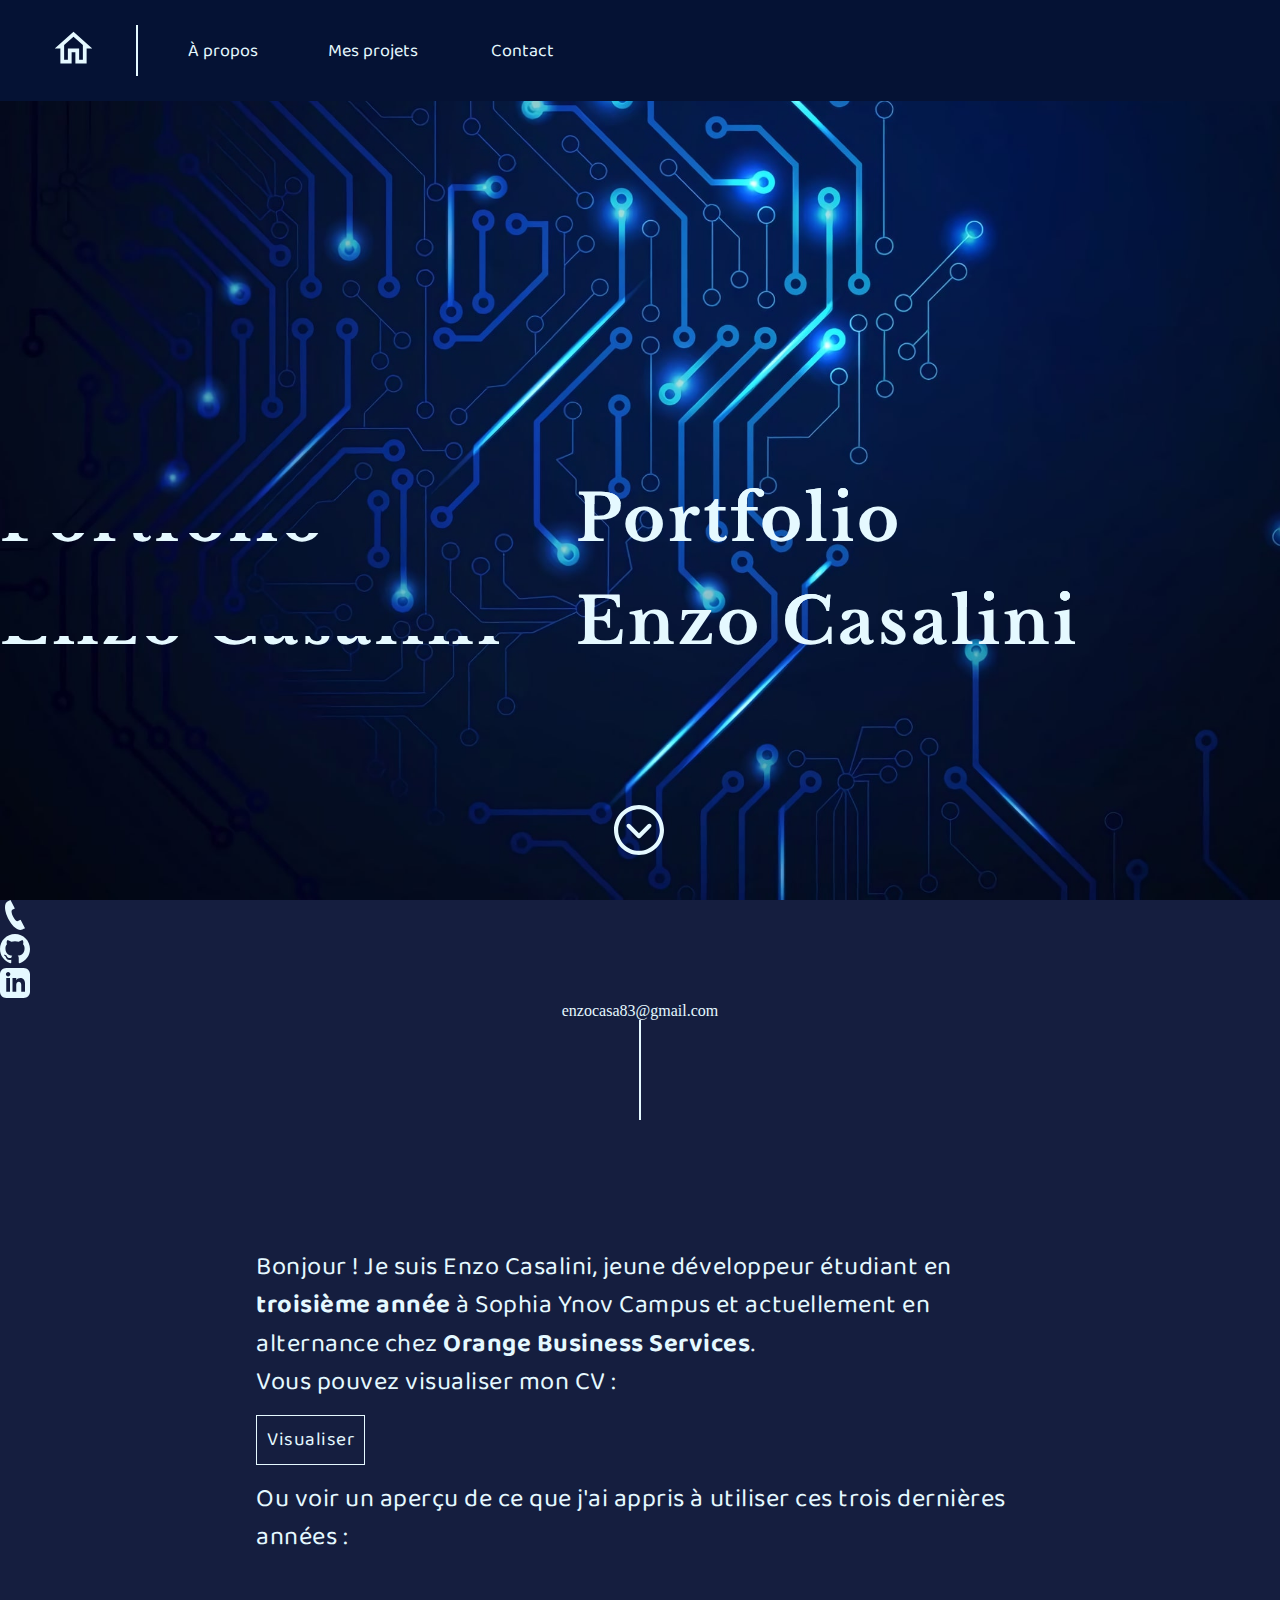
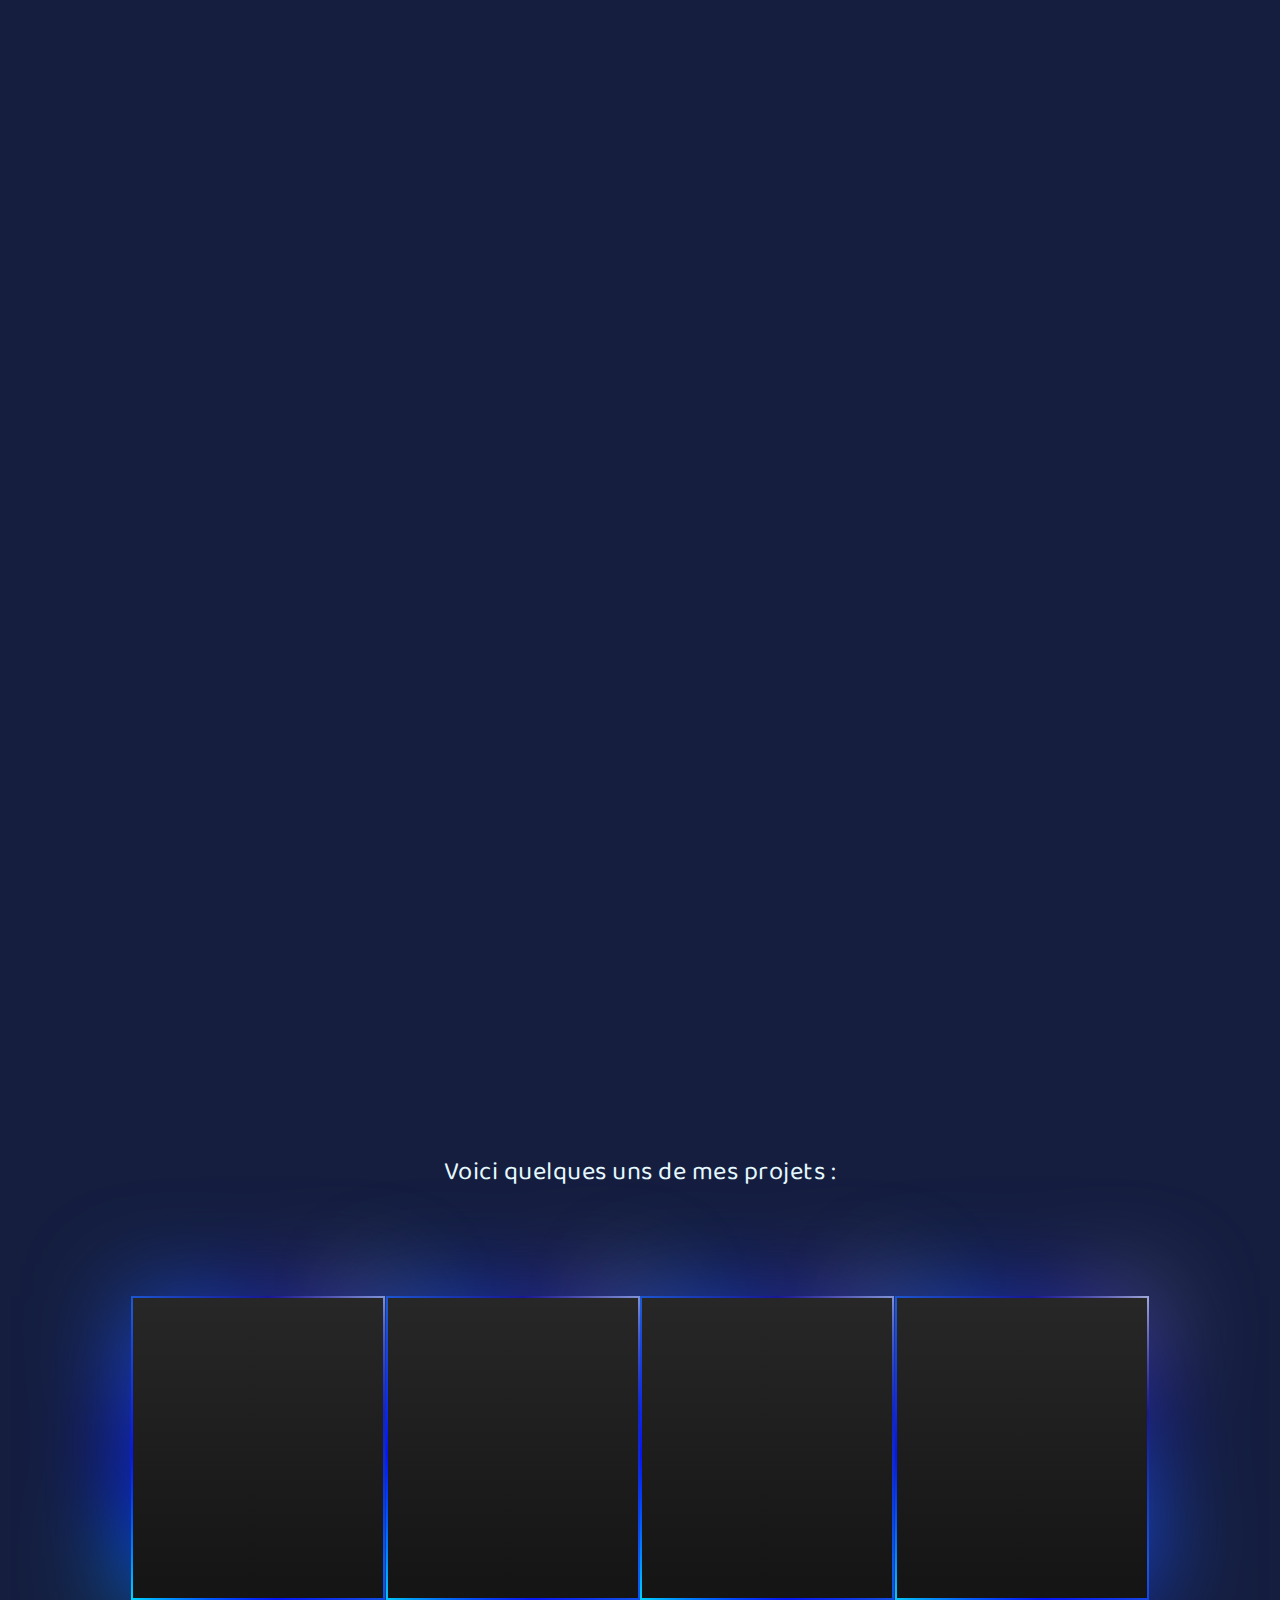
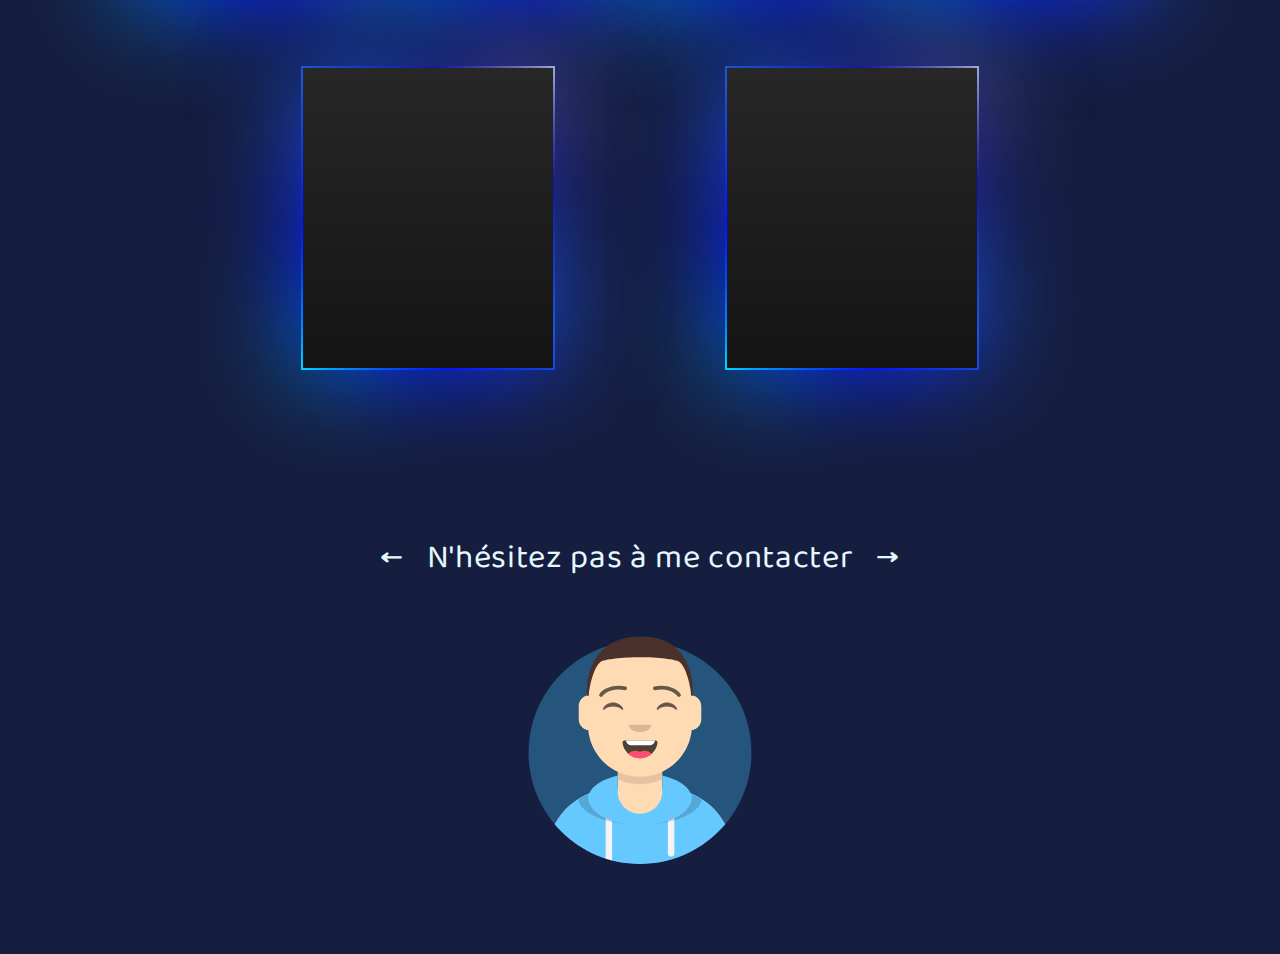
==== commit dff3ba00: "Mise à jour 3ème année || Avant refonte" ====
--- a/Portfolio/index.html
+++ b/Portfolio/index.html
@@ -88,38 +88,38 @@
     </div>
     <div class="infos">
       <div class="presentation">
-        <span>Bonjour ! Je suis Enzo Casalini, jeune développeur étudiant en deuxième année à Sophia Ynov Campus.</span>
+        <span>Bonjour ! Je suis Enzo Casalini, jeune développeur étudiant en <strong>troisième année</strong> à Sophia Ynov Campus et actuellement en alternance chez <strong>Orange Business Services</strong>.</span>
         <br>
         <span>Vous pouvez visualiser mon CV : </span>
         <br><a href="./IMG/CV Enzo Casalini.pdf" target="_blank" class="C_V">Visualiser</a>
         <br>
-        <p>Ou voir un aperçu de ce que j'ai appris à utiliser ces deux dernières années :</p>
+        <p>Ou voir un aperçu de ce que j'ai appris à utiliser ces trois dernières années :</p>
       </div>
       <div class="comp_outils">
         <div class="competences reveal">
           <h3>Compétences</h3>
           <div class="skills">
             <ul>
-              <li>• C#</li>
-              <li>• Java</li>
-              <li>• Réseau</li>
+              <li>• NestJS/Django</li>
+              <li>• TypeScript</li>
+              <li>• React Natif</li>
               <li>• HTML/CSS/JS</li>
             </ul>
             <ul>
-              <li>• PHP</li>
-              <li>• SQL</li>
-              <li>• Linux</li>
+              <li>• Ionic</li>
               <li>• C/SDL2</li>
+              <li>• Java</li>
+              <li>• Réseau</li>
             </ul>
           </div>
         </div>
         <div class="outils reveal">
           <h3>Outils</h3>
           <ul>
-            <li>• VSCode/Eclipse</li>
-            <li>• Wamp64/Docker</li>
-            <li>• VM VirtualBox</li>
+            <li>• Docker</li>
             <li>• Miro/Figma</li>
+            <li>• VirtualBox</li>
+            <li>• Linux/Windows</li>
           </ul>
         </div>
       </div>
@@ -136,13 +136,13 @@
           <a href="https://github.com/EnzoCasalini/HimitsuNoMeiro" class="reveal" target="_blank">Plus d'infos</a>
         </div>
         <div class="box">
-          <h3 class="reveal">Site du BDE</h3>
-          <p class="reveal">Un site servant de forum réalisé par groupe de 4. Je me suis occupé des parties authentification et gestion de profil.</p>
-          <a href="https://github.com/EnzoCasalini/Site_BDE" class="reveal" target="_blank">Plus d'infos</a>
+          <h3 class="reveal">Wishlist</h3>
+          <p class="reveal">Une application réalisée en React Native à l'aide d'Expo et de Firebase, en binôme. &nbsp/!\ Ce n'est qu'un POC</p>
+          <a href="https://github.com/EnzoCasalini/Wishlist_ReactNative" class="reveal" target="_blank">Plus d'infos</a>
         </div>
         <div class="box">
           <h3 class="reveal">Portfolio</h3>
-          <p class="snd_p reveal">Ce portfolio était un projet de fin de première année que j’ai décidé de revoir en utilisant notamment une maquette sur Figma.</p>
+          <p class="snd_p reveal">Ce portfolio était un projet de fin de première année que j’ai revu en utilisant notamment une maquette sur Figma.</p>
           <a href="https://github.com/EnzoCasalini/Portfolio" class="reveal" target="_blank">Plus d'infos</a>
         </div>
         <div class="box">
@@ -151,9 +151,14 @@
           <a href="https://github.com/EnzoCasalini/Space_Marginal" class="reveal" target="_blank">Plus d'infos</a>
         </div>
         <div class="box">
-          <h3 class="reveal">Rick and Morty</h3>
+          <h3 class="reveal">EpisoDate</h3>
           <p class="l_p reveal">Développement d'une application mobile basique qui récupère des informations depuis une API.</p>
-          <a href="https://github.com/EnzoCasalini/TP_Rick_And_Morty" class="reveal" target="_blank">Plus d'infos</a>
+          <a href="https://github.com/EnzoCasalini/EpisoDate" class="reveal" target="_blank">Plus d'infos</a>
+        </div>
+        <div class="box">
+          <h3 class="reveal">Stage 2022</h3>
+          <p class="l_p reveal">Stage de 6 semaines chez Naval Group durant lequel on m'a confié plusieurs missions à réaliser.</p>
+          <a href="https://github.com/EnzoCasalini/Stage-Naval-Group" class="reveal" target="_blank">Plus d'infos</a>
         </div>
       </div>
     </div>
@@ -162,33 +167,11 @@
   <footer id="Contact">
     <div class="contact_box">
       <div class="wrapper">
-        <span>Vous pouvez m'envoyer un mail : (pas encore fonctionnel)</span>
-        <div class="input-data">
-          <input type="text" required>
-          <div class="underline"></div>
-          <label>Nom</label>
-        </div>
-
-        <div class="input-data">
-          <input type="text" required>
-          <div class="underline"></div>
-          <label>Email</label>
-        </div>
-
-        <div class="input-data msg">
-          <textarea type="text" name="message" required></textarea>
-          <div class="underline"></div>
-          <label>Message</label>
-        </div>
-      </div>
-      <button class="submit-button" type="submit" title="Submit">
-        <span class="en_cours"></span>
-        <span class="text_submit">Envoyer</span>
-        <span class="finito"><span>Envoyé !</span>
-      </button>
+        <span>← &nbsp N'hésitez pas à me contacter &nbsp →</span>
+        <svg width="260px" height="260px" viewBox="0 0 280 280" fill="none" xmlns="http://www.w3.org/2000/svg">\n      \n        \n        <path d="M260 160c0 66.274-53.726 120-120 120S20 226.274 20 160 73.726 40 140 40s120 53.726 120 120z" fill="#25557C"></path>\n        <mask id="raj15" maskUnits="userSpaceOnUse" x="8" y="0" width="264" height="280">\n          <path fill-rule="evenodd" clip-rule="evenodd" d="M272 0H8v160h12c0 66.274 53.726 120 120 120s120-53.726 120-120h12V0z" fill="#fff"></path>\n        </mask>\n        <g mask="url(#raj15)">\n          \n      <g transform="translate(40, 36)">\n        <path d="M100 0C69.072 0 44 25.072 44 56v6.166c-5.675.952-10 5.888-10 11.834v14c0 6.052 4.48 11.058 10.305 11.881 2.067 19.806 14.458 36.541 31.695 44.73V163h-4c-39.764 0-72 32.236-72 72v9h200v-9c0-39.764-32.236-72-72-72h-4v-18.389c17.237-8.189 29.628-24.924 31.695-44.73C161.52 99.058 166 94.052 166 88V74c0-5.946-4.325-10.882-10-11.834V56c0-30.928-25.072-56-56-56z" fill="#FFDBB4"></path>\n        <path d="M76 144.611v8A55.79 55.79 0 00100 158a55.789 55.789 0 0024-5.389v-8A55.789 55.789 0 01100 150a55.79 55.79 0 01-24-5.389z" fill="#000" fill-opacity=".1"></path>\n      </g>\n      <g transform="translate(8, 170)">\n        <path d="M108 14.694C92.484 18.38 80.895 25.529 77.228 34.142 50.72 44.765 32 70.696 32 101v9h200v-9.001c0-30.303-18.721-56.234-45.228-66.858-3.667-8.613-15.256-15.761-30.772-19.447V32c0 13.255-10.745 24-24 24s-24-10.745-24-24V14.694z" fill="#65C9FF"></path>\n        <path d="M102 63.337a67.11 67.11 0 01-7-2.817V110h7V63.337zm60 0a67.039 67.039 0 007-2.817V98.5a3.5 3.5 0 11-7 0V63.337z" fill="#F4F4F4"></path>\n        <path d="M187.62 34.488a71.788 71.788 0 0110.832 5.628C197.107 55.615 167.87 68 132 68c30.928 0 56-13.431 56-30 0-1.188-.129-2.36-.38-3.512zm-111.24 0A16.477 16.477 0 0076 38c0 16.569 25.072 30 56 30-35.87 0-65.107-12.385-66.452-27.884a71.783 71.783 0 0110.832-5.628z" fill="#000" fill-opacity=".16"></path>\n      </g>\n      <g transform="translate(86, 134)">\n        <path fill-rule="evenodd" clip-rule="evenodd" d="M35.118 15.128C36.176 24.62 44.226 32 54 32c9.804 0 17.874-7.426 18.892-16.96.082-.767-.775-2.04-1.85-2.04H37.088c-1.08 0-2.075 1.178-1.97 2.128z" fill="#000" fill-opacity=".7"></path>\n        <path d="M70 13H39a5 5 0 005 5h21a5 5 0 005-5z" fill="#fff"></path>\n        <path d="M66.694 27.138A10.964 10.964 0 0059 24c-1.8 0-3.5.433-5 1.2-1.5-.767-3.2-1.2-5-1.2-2.995 0-5.71 1.197-7.693 3.138A18.93 18.93 0 0054 32c4.88 0 9.329-1.84 12.694-4.862z" fill="#FF4F6D"></path>\n      </g>\n      <g transform="translate(112, 122)">\n        <path fill-rule="evenodd" clip-rule="evenodd" d="M16 8c0 4.418 5.373 8 12 8s12-3.582 12-8" fill="#000" fill-opacity=".16"></path>\n      </g>\n      <g transform="translate(84, 90)">\n        <path fill-rule="evenodd" clip-rule="evenodd" d="M16.16 22.447C18.007 18.648 22.164 16 26.998 16c4.816 0 8.961 2.63 10.817 6.407.552 1.122-.233 2.04-1.024 1.36-2.451-2.107-5.932-3.423-9.793-3.423-3.74 0-7.124 1.235-9.56 3.228-.891.728-1.818-.014-1.278-1.125zm58 0C76.007 18.648 80.164 16 84.998 16c4.816 0 8.961 2.63 10.817 6.407.552 1.122-.233 2.04-1.024 1.36-2.451-2.107-5.932-3.423-9.793-3.423-3.74 0-7.124 1.235-9.56 3.228-.891.728-1.818-.014-1.278-1.125z" fill="#000" fill-opacity=".6"></path>\n      </g>\n      <g transform="translate(84, 82)">\n        <path d="M15.63 17.159c3.915-5.51 14.648-8.598 23.893-6.328a2 2 0 10.954-3.884C29.74 4.31 17.312 7.887 12.37 14.84a2 2 0 103.26 2.318zm80.74 0c-3.915-5.51-14.648-8.598-23.893-6.328a2 2 0 11-.954-3.884c10.737-2.637 23.165.94 28.108 7.894a2 2 0 01-3.26 2.318z" fill="#000" fill-opacity=".6"></path>\n      </g>\n      \n      \n      <g transform="translate(7, 0)">\n        <path fill-rule="evenodd" clip-rule="evenodd" d="M76 98c.347 1.488 1.673 1.223 2 0-.463-1.554 3.296-28.752 13-36 3.618-2.517 23.008-4.768 42.313-4.754C152.409 57.259 171.421 59.51 175 62c9.704 7.248 13.463 34.446 13 36 .327 1.223 1.653 1.488 2 0 .719-10.298 0-63.726-57-63-57 .726-57.719 52.702-57 63z" fill="#4A312C"></path>\n      </g>\n      \n      \n    \n        </g>\n      \n    </svg>
+      </div>
 
       <div class="reseaux">
-        <span>Ou me contacter </span>
         <div class="contact_method">
           <a href="tel:+33627625795">
             <svg width="30" height="30" viewBox="0 0 24 24" fill="none" xmlns="http://www.w3.org/2000/svg">
--- a/Portfolio/Portfolio.css
+++ b/Portfolio/Portfolio.css
@@ -1,9 +1,17 @@
+/*
+* Prefixed by https://autoprefixer.github.io
+* PostCSS: v8.3.6,
+* Autoprefixer: v10.3.1
+* Browsers: last 4 version
+*/
+
 * {
     list-style: none;
     text-decoration: none;
     padding: 0;
     margin: 0;
-    box-sizing: border-box;
+    -webkit-box-sizing: border-box;
+            box-sizing: border-box;
 }
 
 html {
@@ -22,50 +30,83 @@
 }
 
 .scroll-down header .topbar {
-    transform: translate3d(0, -100%, 0);
+    -webkit-transform: translate3d(0, -100%, 0);
+            transform: translate3d(0, -100%, 0);
 }
 
 .scroll-up header .topbar {
-    filter: drop-shadow(0 -20px 20px rgb(170, 170, 170));
+    -webkit-filter: drop-shadow(0 -20px 20px rgb(170, 170, 170));
+            filter: drop-shadow(0 -20px 20px rgb(170, 170, 170));
 }
 
 .topbar {
     position: fixed;
+    display: -webkit-box;
+    display: -ms-flexbox;
     display: flex;
-    flex-wrap: wrap;
-    flex-direction: row;
-    justify-content: space-between;
+    -ms-flex-wrap: wrap;
+        flex-wrap: wrap;
+    -webkit-box-orient: horizontal;
+    -webkit-box-direction: normal;
+        -ms-flex-direction: row;
+            flex-direction: row;
+    -webkit-box-pack: justify;
+        -ms-flex-pack: justify;
+            justify-content: space-between;
     width: 100%;
     padding: 10px 0;
     background-color: #051234;
     z-index: 1000;
     top: 0;
     left: 0;
+    -webkit-transition: all 300ms ease-in-out;
+    -o-transition: all 300ms ease-in-out;
     transition: all 300ms ease-in-out;
 }
 
 .div_accueil {
+    display: -webkit-box;
+    display: -ms-flexbox;
     display: flex;
     background-color: #051234;
     width: 100px;
-    justify-content: center;
-    align-items: center;
+    -webkit-box-pack: center;
+        -ms-flex-pack: center;
+            justify-content: center;
+    -webkit-box-align: center;
+        -ms-flex-align: center;
+            align-items: center;
 }
 
 .nav-links {
     position: absolute;
     background-color: #051234;
     right: 0px;
+    display: -webkit-box;
+    display: -ms-flexbox;
     display: flex;
-    flex-wrap: wrap;
-    flex-direction: column;
-    justify-content: space-around;
-    align-items: center;
+    -ms-flex-wrap: wrap;
+        flex-wrap: wrap;
+    -webkit-box-orient: vertical;
+    -webkit-box-direction: normal;
+        -ms-flex-direction: column;
+            flex-direction: column;
+    -ms-flex-pack: distribute;
+        justify-content: space-around;
+    -webkit-box-align: center;
+        -ms-flex-align: center;
+            align-items: center;
     height: 100vh;
     width: 100%;
     padding: 180px 0;
-    transform: translateX(100%);
+    -webkit-transform: translateX(100%);
+        -ms-transform: translateX(100%);
+            transform: translateX(100%);
+    -webkit-transition: -webkit-transform 0.5s ease-in;
+    transition: -webkit-transform 0.5s ease-in;
+    -o-transition: transform 0.5s ease-in;
     transition: transform 0.5s ease-in;
+    transition: transform 0.5s ease-in, -webkit-transform 0.5s ease-in;
 }
 
 .navlink {
@@ -82,14 +123,22 @@
 }
 
 .nav-active {
-    transform: translateX(0%);
+    -webkit-transform: translateX(0%);
+        -ms-transform: translateX(0%);
+            transform: translateX(0%);
 }
 
 .burger-menu {
     width: 100px;
+    display: -webkit-box;
+    display: -ms-flexbox;
     display: flex;
-    justify-content: center;
-    align-items: center;
+    -webkit-box-pack: center;
+        -ms-flex-pack: center;
+            justify-content: center;
+    -webkit-box-align: center;
+        -ms-flex-align: center;
+            align-items: center;
 }
 
 .container {
@@ -103,11 +152,15 @@
     height: 4px;
     background-color: #E5F9FF;
     margin: 6px 0;
+    -webkit-transition: 0.4s;
+    -o-transition: 0.4s;
     transition: 0.4s;
 }
 
 .change .bar1 {
-    transform: rotate(-45deg) translate(-9px, 6px);
+    -webkit-transform: rotate(-45deg) translate(-9px, 6px);
+        -ms-transform: rotate(-45deg) translate(-9px, 6px);
+            transform: rotate(-45deg) translate(-9px, 6px);
 }
 
 .change .bar2 {
@@ -115,7 +168,9 @@
 }
 
 .change .bar3 {
-    transform: rotate(45deg) translate(-8px, -8px);
+    -webkit-transform: rotate(45deg) translate(-8px, -8px);
+        -ms-transform: rotate(45deg) translate(-8px, -8px);
+            transform: rotate(45deg) translate(-8px, -8px);
 }
 
 #Home {
@@ -134,18 +189,28 @@
     height: 300px;
     top: auto;
     bottom: 40vh;
+    display: -webkit-box;
+    display: -ms-flexbox;
     display: flex;
-    justify-content: center;
-    flex-direction: column;
+    -webkit-box-pack: center;
+        -ms-flex-pack: center;
+            justify-content: center;
+    -webkit-box-orient: vertical;
+    -webkit-box-direction: normal;
+        -ms-flex-direction: column;
+            flex-direction: column;
 }
 
 #Home svg {
     position: absolute;
     bottom: 5vh;
     left: 45vw;
-    animation: spring 2s;
-    animation-timing-function: ease;
-    animation-iteration-count: infinite;
+    -webkit-animation: spring 2s;
+            animation: spring 2s;
+    -webkit-animation-timing-function: ease;
+            animation-timing-function: ease;
+    -webkit-animation-iteration-count: infinite;
+            animation-iteration-count: infinite;
 }
 
 h1 {
@@ -154,7 +219,8 @@
     color: #E5F9FF;
     font-size: 28px;
     line-height: normal;
-    animation: Bug 1s linear infinite;
+    -webkit-animation: Bug 1s linear infinite;
+            animation: Bug 1s linear infinite;
 }
 
 .port {
@@ -166,7 +232,8 @@
 }
 
 .lightSpeedIn {
-    animation: SlideGauche 1s ease-out both 1;
+    -webkit-animation: SlideGauche 1s ease-out both 1;
+            animation: SlideGauche 1s ease-out both 1;
 }
 
 h1:before {
@@ -183,13 +250,17 @@
 }
 
 h1:before {
-    animation: BugHaut 1s linear infinite;
-    clip-path: polygon(0 0, 100% 0, 100% 33%, 0 33%);
+    -webkit-animation: BugHaut 1s linear infinite;
+            animation: BugHaut 1s linear infinite;
+    -webkit-clip-path: polygon(0 0, 100% 0, 100% 33%, 0 33%);
+            clip-path: polygon(0 0, 100% 0, 100% 33%, 0 33%);
 }
 
 h1:after {
-    animation: BugBas 1.5s linear infinite;
-    clip-path: polygon(0 67%, 100% 67%, 100% 100%, 0 100%);
+    -webkit-animation: BugBas 1.5s linear infinite;
+            animation: BugBas 1.5s linear infinite;
+    -webkit-clip-path: polygon(0 67%, 100% 67%, 100% 100%, 0 100%);
+            clip-path: polygon(0 67%, 100% 67%, 100% 100%, 0 100%);
 }
 
 #A_propos {
@@ -214,14 +285,22 @@
 }
 
 .infos {
+    display: -webkit-box;
+    display: -ms-flexbox;
     display: flex;
     width: 100%;
     padding-right: 10%;
     padding-left: 10%;
-    padding-top: 20vh;
-    flex-direction: column;
-    flex-wrap: wrap;
-    justify-content: flex-start;
+    padding-top: 15vh;
+    -webkit-box-orient: vertical;
+    -webkit-box-direction: normal;
+        -ms-flex-direction: column;
+            flex-direction: column;
+    -ms-flex-wrap: wrap;
+        flex-wrap: wrap;
+    -webkit-box-pack: start;
+        -ms-flex-pack: start;
+            justify-content: flex-start;
 }
 
 .infos h3 {
@@ -231,7 +310,8 @@
     font-size: 24px;
     line-height: 75px;
     text-align: center;
-    text-decoration-line: underline;
+    -webkit-text-decoration-line: underline;
+            text-decoration-line: underline;
     color: #E5F9FF;
 }
 
@@ -250,6 +330,8 @@
 
 .infos .reveal-visible {
     opacity: 1;
+    -webkit-transition: 1.5s cubic-bezier(0.5, 0, 0, 1);
+    -o-transition: 1.5s cubic-bezier(0.5, 0, 0, 1);
     transition: 1.5s cubic-bezier(0.5, 0, 0, 1);
 }
 
@@ -276,24 +358,42 @@
 }
 
 .C_V:hover {
+    background: -o-linear-gradient(20deg, #0f4996, rgb(20, 141, 189));
     background: linear-gradient(70deg, #0f4996, rgb(20, 141, 189));
 }
 
 .competences {
     position: relative;
+    display: -webkit-box;
+    display: -ms-flexbox;
     display: flex;
     margin-top: 50px;
-    flex-direction: column;
-    flex-wrap: wrap;
-    justify-content: space-between;
-    align-items: center;
+    -webkit-box-orient: vertical;
+    -webkit-box-direction: normal;
+        -ms-flex-direction: column;
+            flex-direction: column;
+    -ms-flex-wrap: wrap;
+        flex-wrap: wrap;
+    -webkit-box-pack: justify;
+        -ms-flex-pack: justify;
+            justify-content: space-between;
+    -webkit-box-align: center;
+        -ms-flex-align: center;
+            align-items: center;
 }
 
 .competences .skills {
+    display: -webkit-box;
+    display: -ms-flexbox;
     display: flex;
     width: 260px;
-    flex-direction: row;
-    justify-content: space-between;
+    -webkit-box-orient: horizontal;
+    -webkit-box-direction: normal;
+        -ms-flex-direction: row;
+            flex-direction: row;
+    -webkit-box-pack: justify;
+        -ms-flex-pack: justify;
+            justify-content: space-between;
 }
 
 .outils {
@@ -311,14 +411,22 @@
 }
 
 .projects {
+    display: -webkit-box;
+    display: -ms-flexbox;
     display: flex;
     width: 100%;
     padding-right: 10%;
     padding-left: 10%;
-    padding-top: 20vh;
-    flex-direction: column;
-    flex-wrap: wrap;
-    justify-content: flex-start;
+    padding-top: 15vh;
+    -webkit-box-orient: vertical;
+    -webkit-box-direction: normal;
+        -ms-flex-direction: column;
+            flex-direction: column;
+    -ms-flex-wrap: wrap;
+        flex-wrap: wrap;
+    -webkit-box-pack: start;
+        -ms-flex-pack: start;
+            justify-content: flex-start;
 }
 
 .projects span {
@@ -330,12 +438,21 @@
 
 .all_projects {
     position: relative;
+    display: -webkit-box;
+    display: -ms-flexbox;
     display: flex;
     width: 100%;
-    padding-top: 15vh;
-    flex-direction: column;
-    justify-content: space-between;
-    align-items: center;
+    padding-top: 10vh;
+    -webkit-box-orient: vertical;
+    -webkit-box-direction: normal;
+        -ms-flex-direction: column;
+            flex-direction: column;
+    -webkit-box-pack: justify;
+        -ms-flex-pack: justify;
+            justify-content: space-between;
+    -webkit-box-align: center;
+        -ms-flex-align: center;
+            align-items: center;
     z-index: 6;
 }
 
@@ -344,6 +461,8 @@
     width: 200px;
     height: 250px;
     margin-bottom: 70px;
+    background: -webkit-gradient(linear, left bottom, left top, from(#141415), to(#272727));
+    background: -o-linear-gradient(bottom, #141415, #272727);
     background: linear-gradient(0deg, #141415, #272727);
 }
 
@@ -352,6 +471,7 @@
     position: absolute;
     left: -2px;
     top: -2px;
+    background: -o-linear-gradient(45deg, #00f7ff, #0000ff, #1f60d8, #120586, #E5F9FF, #00f7ff, #0000ff, #1f60d8, #120586, #E5F9FF);
     background: linear-gradient(45deg, #00f7ff, #0000ff, #1f60d8, #120586, #E5F9FF, #00f7ff, #0000ff, #1f60d8, #120586, #E5F9FF);
     background-size: 400%;
     width: calc(100% + 4px);
@@ -385,18 +505,21 @@
 }
 
 .projects .all_projects .box a {
+    position: absolute;
     font-family: 'Baloo Tammudu 2', cursive;
     font-size: 15px;
     color: #E5F9FF;
-    line-height: 25px;
     border: 1px solid #E5F9FF;
-    padding-top: 8px;
-    padding-left: 15px;
-    padding-right: 15px;
-    margin-left: 24%;
+    padding-left: 10px;
+    padding-right: 10px;
+    bottom: 8%;
+    left: 27%;
+    height: 40px;
+    line-height: 45px;
 }
 
 .projects .all_projects .box a:hover {
+    background: -o-linear-gradient(20deg, #0f4996, rgb(20, 141, 189));
     background: linear-gradient(70deg, #0f4996, rgb(20, 141, 189));
 }
 
@@ -406,6 +529,8 @@
 
 .projects .all_projects .box .reveal-visible {
     opacity: 1;
+    -webkit-transition: 1.5s cubic-bezier(0.5, 0, 0, 1);
+    -o-transition: 1.5s cubic-bezier(0.5, 0, 0, 1);
     transition: 1.5s cubic-bezier(0.5, 0, 0, 1);
 }
 
@@ -416,25 +541,37 @@
 }
 
 .contact_box {
+    display: -webkit-box;
+    display: -ms-flexbox;
     display: flex;
     width: 100%;
     padding-right: 10%;
     padding-left: 10%;
-    padding-top: 15vh;
-    flex-direction: column;
-    flex-wrap: nowrap;
-    justify-content: space-between;
+    padding-top: 10vh;
+    -webkit-box-orient: vertical;
+    -webkit-box-direction: normal;
+        -ms-flex-direction: column;
+            flex-direction: column;
+    -ms-flex-wrap: nowrap;
+        flex-wrap: nowrap;
+    -webkit-box-pack: justify;
+        -ms-flex-pack: justify;
+            justify-content: space-between;
     font-family: 'Baloo Tammudu 2', cursive;
     font-size: 19.5px;
     color: #E5F9FF;
 }
 
 .wrapper {
+    display: -webkit-box;
+    display: -ms-flexbox;
     display: flex;
-    justify-content: space-between;
-    flex-direction: column;
-    height: 55vh;
-    width: 100%;
+    -webkit-box-orient: vertical;
+    -webkit-box-direction: normal;
+        -ms-flex-direction: column;
+            flex-direction: column;
+    width: 100%;
+    align-items: center;
 }
 
 .wrapper .input-data {
@@ -463,8 +600,14 @@
 }
 
 .input-data input:focus~label, .input-data textarea:focus~label, .input-data textarea:valid~label, .input-data input:valid~label {
-    transform: translateY(-20px);
+    -webkit-transform: translateY(-20px);
+        -ms-transform: translateY(-20px);
+            transform: translateY(-20px);
+    -webkit-transition: -webkit-transform 0.4s ease;
+    transition: -webkit-transform 0.4s ease;
+    -o-transition: transform 0.4s ease;
     transition: transform 0.4s ease;
+    transition: transform 0.4s ease, -webkit-transform 0.4s ease;
     font-size: 14px;
     color: #4bbef0;
 }
@@ -489,14 +632,25 @@
     content: "";
     height: 100%;
     width: 100%;
+    background: -o-linear-gradient(20deg, #0ea7bb, rgb(20, 141, 189));
     background: linear-gradient(70deg, #0ea7bb, rgb(20, 141, 189));
     ;
-    transform: scaleX(0);
+    -webkit-transform: scaleX(0);
+    ;
+        -ms-transform: scaleX(0);
+    ;
+            transform: scaleX(0);
+    -webkit-transition: -webkit-transform 0.3s ease;
+    transition: -webkit-transform 0.3s ease;
+    -o-transition: transform 0.3s ease;
     transition: transform 0.3s ease;
+    transition: transform 0.3s ease, -webkit-transform 0.3s ease;
 }
 
 .input-data input:focus~.underline:before, .input-data textarea:focus~.underline:before, .input-data textarea:valid~.underline:before, .input-data input:valid~.underline:before {
-    transform: scaleX(1);
+    -webkit-transform: scaleX(1);
+        -ms-transform: scaleX(1);
+            transform: scaleX(1);
 }
 
 input:focus-visible {
@@ -509,9 +663,15 @@
 
 .submit-button {
     position: relative;
+    display: -webkit-box;
+    display: -ms-flexbox;
     display: flex;
-    align-items: center;
-    justify-content: center;
+    -webkit-box-align: center;
+        -ms-flex-align: center;
+            align-items: center;
+    -webkit-box-pack: center;
+        -ms-flex-pack: center;
+            justify-content: center;
     width: 200px;
     height: 54px;
     margin-top: 30px;
@@ -521,7 +681,10 @@
     color: #E5F9FF;
     text-transform: uppercase;
     letter-spacing: 1.44px;
-    box-shadow: 0px 16px 35px 0 rgba(0, 0, 0, 0.25);
+    -webkit-box-shadow: 0px 16px 35px 0 rgba(0, 0, 0, 0.25);
+            box-shadow: 0px 16px 35px 0 rgba(0, 0, 0, 0.25);
+    background: -webkit-gradient(linear, left top, right bottom, from(#151E3F), to(#151E3F));
+    background: -o-linear-gradient(left top, #151E3F, #151E3F);
     background: linear-gradient(to right bottom, #151E3F, #151E3F);
     outline: none;
     border: solid 2px #E5F9FF;
@@ -546,9 +709,15 @@
     position: absolute;
     top: 0;
     left: 0;
+    display: -webkit-box;
+    display: -ms-flexbox;
     display: flex;
-    align-items: center;
-    justify-content: center;
+    -webkit-box-align: center;
+        -ms-flex-align: center;
+            align-items: center;
+    -webkit-box-pack: center;
+        -ms-flex-pack: center;
+            justify-content: center;
     width: 100%;
     height: 100%;
     font-size: 1.6rem;
@@ -563,46 +732,85 @@
     width: 100%;
     height: 4px;
     content: '';
-    transform: scaleX(0);
-    transform-origin: left center;
+    -webkit-transform: scaleX(0);
+        -ms-transform: scaleX(0);
+            transform: scaleX(0);
+    -webkit-transform-origin: left center;
+        -ms-transform-origin: left center;
+            transform-origin: left center;
+    background: -webkit-gradient(linear, left top, right bottom, from(#0f4996), to(rgb(20, 141, 189)));
+    background: -o-linear-gradient(left top, #0f4996, rgb(20, 141, 189));
     background: linear-gradient(to right bottom, #0f4996, rgb(20, 141, 189));
     background-size: 100%;
 }
 
 .en_cours.button-active {
+    -webkit-transition-property: all;
+    -o-transition-property: all;
     transition-property: all;
-    transition-duration: 0.1s;
-    transition-timing-function: linear;
-    transition-delay: 0.3s;
+    -webkit-transition-duration: 0.1s;
+         -o-transition-duration: 0.1s;
+            transition-duration: 0.1s;
+    -webkit-transition-timing-function: linear;
+         -o-transition-timing-function: linear;
+            transition-timing-function: linear;
+    -webkit-transition-delay: 0.3s;
+         -o-transition-delay: 0.3s;
+            transition-delay: 0.3s;
     opacity: 1;
     visibility: visible;
 }
 
 .en_cours.button-active:before {
-    animation: pending-circle 1s infinite;
+    -webkit-animation: pending-circle 1s infinite;
+            animation: pending-circle 1s infinite;
 }
 
 .en_cours.button-active:after {
+    -webkit-transition-property: all;
+    -o-transition-property: all;
     transition-property: all;
-    transition-duration: 1.7s;
-    transition-timing-function: cubic-bezier(0, 0, 0.97, 0.13);
-    transition-delay: 0.1s;
-    transform: scaleX(1);
+    -webkit-transition-duration: 1.7s;
+         -o-transition-duration: 1.7s;
+            transition-duration: 1.7s;
+    -webkit-transition-timing-function: cubic-bezier(0, 0, 0.97, 0.13);
+         -o-transition-timing-function: cubic-bezier(0, 0, 0.97, 0.13);
+            transition-timing-function: cubic-bezier(0, 0, 0.97, 0.13);
+    -webkit-transition-delay: 0.1s;
+         -o-transition-delay: 0.1s;
+            transition-delay: 0.1s;
+    -webkit-transform: scaleX(1);
+        -ms-transform: scaleX(1);
+            transform: scaleX(1);
 }
 
 .text_submit.button-active {
+    -webkit-transition-property: all;
+    -o-transition-property: all;
     transition-property: all;
-    transition-duration: 0.3s;
-    transition-timing-function: linear;
-    transition-delay: 0s;
+    -webkit-transition-duration: 0.3s;
+         -o-transition-duration: 0.3s;
+            transition-duration: 0.3s;
+    -webkit-transition-timing-function: linear;
+         -o-transition-timing-function: linear;
+            transition-timing-function: linear;
+    -webkit-transition-delay: 0s;
+         -o-transition-delay: 0s;
+            transition-delay: 0s;
     opacity: 0;
     visibility: hidden;
 }
 
 .finito {
+    display: -webkit-box;
+    display: -ms-flexbox;
     display: flex;
-    align-items: center;
-    justify-content: center;
+    -webkit-box-align: center;
+        -ms-flex-align: center;
+            align-items: center;
+    -webkit-box-pack: center;
+        -ms-flex-pack: center;
+            justify-content: center;
     position: absolute;
     top: 0;
     left: 0;
@@ -618,33 +826,59 @@
     font-family: "Font Awesome 5 Free";
     font-size: 1.4rem;
     content: '√';
-    transform: translate(-10px, -2px);
+    -webkit-transform: translate(-10px, -2px);
+        -ms-transform: translate(-10px, -2px);
+            transform: translate(-10px, -2px);
 }
 
 .finito span {
-    transform: translateX(10px);
+    -webkit-transform: translateX(10px);
+        -ms-transform: translateX(10px);
+            transform: translateX(10px);
 }
 
 .finito.button-active {
+    -webkit-transition: opacity .1s linear 2.1s;
+    -o-transition: opacity .1s linear 2.1s;
     transition: opacity .1s linear 2.1s;
     opacity: 1;
     visibility: visible;
 }
 
 .finito.button-active:before {
+    -webkit-transition-property: all;
+    -o-transition-property: all;
     transition-property: all;
-    transition-duration: 0.2s;
-    transition-timing-function: linear;
-    transition-delay: 2.15s;
-    transform: translate(0, -2px);
+    -webkit-transition-duration: 0.2s;
+         -o-transition-duration: 0.2s;
+            transition-duration: 0.2s;
+    -webkit-transition-timing-function: linear;
+         -o-transition-timing-function: linear;
+            transition-timing-function: linear;
+    -webkit-transition-delay: 2.15s;
+         -o-transition-delay: 2.15s;
+            transition-delay: 2.15s;
+    -webkit-transform: translate(0, -2px);
+        -ms-transform: translate(0, -2px);
+            transform: translate(0, -2px);
 }
 
 .finito.button-active span {
+    -webkit-transition-property: all;
+    -o-transition-property: all;
     transition-property: all;
-    transition-duration: 0.2s;
-    transition-timing-function: linear;
-    transition-delay: 2.15s;
-    transform: translateX(0);
+    -webkit-transition-duration: 0.2s;
+         -o-transition-duration: 0.2s;
+            transition-duration: 0.2s;
+    -webkit-transition-timing-function: linear;
+         -o-transition-timing-function: linear;
+            transition-timing-function: linear;
+    -webkit-transition-delay: 2.15s;
+         -o-transition-delay: 2.15s;
+            transition-delay: 2.15s;
+    -webkit-transform: translateX(0);
+        -ms-transform: translateX(0);
+            transform: translateX(0);
 }
 
 .reseaux {
@@ -654,20 +888,33 @@
 }
 
 .contact_method {
+    display: -webkit-box;
+    display: -ms-flexbox;
     display: flex;
-    justify-content: space-between;
-    flex-direction: column;
-    flex-wrap: nowrap;
-    width: 100%;
-    height: 300px;
-    padding-top: 50px;
+    -webkit-box-pack: justify;
+        -ms-flex-pack: justify;
+            justify-content: space-between;
+    -webkit-box-orient: vertical;
+    -webkit-box-direction: normal;
+        -ms-flex-direction: column;
+            flex-direction: column;
+    -ms-flex-wrap: nowrap;
+        flex-wrap: nowrap;
+    width: 100%;
+    height: 250px;
     margin-bottom: 50px;
 }
 
 .contact_method a {
+    display: -webkit-box;
+    display: -ms-flexbox;
     display: flex;
-    flex-direction: row;
-    flex-wrap: nowrap;
+    -webkit-box-orient: horizontal;
+    -webkit-box-direction: normal;
+        -ms-flex-direction: row;
+            flex-direction: row;
+    -ms-flex-wrap: nowrap;
+        flex-wrap: nowrap;
     height: 45px;
 }
 
@@ -775,9 +1022,15 @@
     }
 
     .all_projects {
-        flex-direction: row;
-        flex-wrap: wrap;
-        justify-content: space-evenly;
+        -webkit-box-orient: horizontal;
+        -webkit-box-direction: normal;
+            -ms-flex-direction: row;
+                flex-direction: row;
+        -ms-flex-wrap: wrap;
+            flex-wrap: wrap;
+        -webkit-box-pack: space-evenly;
+            -ms-flex-pack: space-evenly;
+                justify-content: space-evenly;
     }
 
     .box {
@@ -797,7 +1050,12 @@
     }
 
     .projects .all_projects .box a {
-        margin-left: 30%;
+        padding-left: 15px;
+        padding-right: 15px;
+        bottom: 10%;
+        left: 30%;
+        height: 45px;
+        line-height: 50px;
     }
 
     .projects .all_projects .box .snd_p {
@@ -809,10 +1067,6 @@
         padding-right: 15%;
     }
 
-    .wrapper {
-        height: 50vh;
-    }
-
     .wrapper span {
         font-size: 1.7em;
         letter-spacing: 0.02em;
@@ -835,7 +1089,9 @@
     }
 
     .input-data input:focus~label, .input-data textarea:focus~label, .input-data textarea:valid~label, .input-data input:valid~label {
-        transform: translateY(-40px);
+        -webkit-transform: translateY(-40px);
+            -ms-transform: translateY(-40px);
+                transform: translateY(-40px);
     }
 
     .submit-button {
@@ -895,19 +1151,33 @@
         right: auto;
         height: auto;
         top: auto;
+        display: -webkit-box;
+        display: -ms-flexbox;
         display: flex;
-        flex-wrap: wrap;
-        flex-direction: row;
-        justify-content: flex-start;
-        align-items: center;
-        transform: none;
+        -ms-flex-wrap: wrap;
+            flex-wrap: wrap;
+        -webkit-box-orient: horizontal;
+        -webkit-box-direction: normal;
+            -ms-flex-direction: row;
+                flex-direction: row;
+        -webkit-box-pack: start;
+            -ms-flex-pack: start;
+                justify-content: flex-start;
+        -webkit-box-align: center;
+            -ms-flex-align: center;
+                align-items: center;
+        -webkit-transform: none;
+            -ms-transform: none;
+                transform: none;
         padding-left: 20px;
         width: 70%;
         padding: unset;
     }
 
     .nav-active {
-        transform: none;
+        -webkit-transform: none;
+            -ms-transform: none;
+                transform: none;
     }
 
     .navlink {
@@ -923,6 +1193,8 @@
 
     .navlink:hover {
         letter-spacing: 0.2rem;
+        -webkit-transition: 0.5s all ease-in-out;
+        -o-transition: 0.5s all ease-in-out;
         transition: 0.5s all ease-in-out;
     }
 
@@ -935,7 +1207,8 @@
     }
 
     .navlink:hover:before {
-        animation: hover 0.5s linear forwards;
+        -webkit-animation: hover 0.5s linear forwards;
+                animation: hover 0.5s linear forwards;
     }
 
     .navlink:after {
@@ -947,7 +1220,8 @@
     }
 
     .navlink:hover:after {
-        animation: hover2 0.5s linear forwards;
+        -webkit-animation: hover2 0.5s linear forwards;
+                animation: hover2 0.5s linear forwards;
     }
 
     h1 {
@@ -974,7 +1248,8 @@
     }
 
     .nothing #scrollElementLeft, .nothing #scrollElementRight {
-        transform: translate3d(0, 100%, 0);
+        -webkit-transform: translate3d(0, 100%, 0);
+                transform: translate3d(0, 100%, 0);
         opacity: 0;
         height: 0;
     }
@@ -985,7 +1260,8 @@
     }
 
     .invisible #scrollElementLeft, .invisible #scrollElementRight {
-        transform: translate3d(0, 100%, 0);
+        -webkit-transform: translate3d(0, 100%, 0);
+                transform: translate3d(0, 100%, 0);
         opacity: 0;
         height: unset;
     }
@@ -999,14 +1275,23 @@
         right: auto;
         z-index: 1000;
         opacity: 1;
+        -webkit-transition: all 300ms ease-in-out;
+        -o-transition: all 300ms ease-in-out;
         transition: all 300ms ease-in-out;
         height: unset;
     }
 
     .left_contacts ul, .side_mail {
+        display: -webkit-box;
+        display: -ms-flexbox;
         display: flex;
-        flex-direction: column;
-        align-items: center;
+        -webkit-box-orient: vertical;
+        -webkit-box-direction: normal;
+            -ms-flex-direction: column;
+                flex-direction: column;
+        -webkit-box-align: center;
+            -ms-flex-align: center;
+                align-items: center;
     }
 
     .left_contacts ul::after, .side_mail::after {
@@ -1041,12 +1326,16 @@
         left: auto;
         z-index: 1000;
         opacity: 1;
+        -webkit-transition: all 300ms ease-in-out;
+        -o-transition: all 300ms ease-in-out;
         transition: all 300ms ease-in-out;
         height: unset;
     }
 
     .right_contacts .side_mail a {
-        writing-mode: vertical-rl;
+        -webkit-writing-mode: vertical-rl;
+            -ms-writing-mode: tb-rl;
+                writing-mode: vertical-rl;
         margin: 10px auto;
         color: #E5F9FF;
     }
@@ -1083,22 +1372,22 @@
     }
 
     .box:after {
-        filter: blur(50px);
+        -webkit-filter: blur(50px);
+                filter: blur(50px);
     }
 
     .projects .all_projects .box:before, .box:after {
-        animation: bordure 20s linear infinite;
+        -webkit-animation: bordure 20s linear infinite;
+                animation: bordure 20s linear infinite;
     }
 
     .contact_box {
-        padding: 15vh 25%;
-    }
-
-    .wrapper {
-        height: 60vh;
+        padding: 10vh 25%;
     }
 
     .submit-button:hover {
+        background: -webkit-gradient(linear, left top, right bottom, from(#0f4996), to(rgb(20, 141, 189)));
+        background: -o-linear-gradient(left top, #0f4996, rgb(20, 141, 189));
         background: linear-gradient(to right bottom, #0f4996, rgb(20, 141, 189));
     }
 
@@ -1126,26 +1415,30 @@
     }
 
     .comp_outils {
+        display: -webkit-box;
+        display: -ms-flexbox;
         display: flex;
-        flex-direction: row;
-        justify-content: space-between;
+        -webkit-box-orient: horizontal;
+        -webkit-box-direction: normal;
+            -ms-flex-direction: row;
+                flex-direction: row;
+        -webkit-box-pack: justify;
+            -ms-flex-pack: justify;
+                justify-content: space-between;
     }
 
     .competences, .outils {
-        margin: 100px 0;
+        margin: 60px 0;
     }
 
     .projects {
-        padding: 15vh 20%;
+        padding: 10vh 20%;
     }
 
     .contact_box {
-        padding: 15vh 30%;
-    }
-
-    .wrapper {
-        height: 65vh;
-    }
+        padding: 6vh 30%;
+    }
+
 }
 
 @media screen and (min-width: 1900px) {
@@ -1180,106 +1473,272 @@
     }
 
     .contact_box {
-        padding: 15vh 33%;
+        padding: 10vh 33%;
     }
 }
 
 /* KEYFRAMES */
+
+@-webkit-keyframes spring {
+    0% {
+        -webkit-transform: scale(1) translateY(0);
+                transform: scale(1) translateY(0);
+    }
+
+    10% {
+        -webkit-transform: scale(1.2, 0.6);
+                transform: scale(1.2, 0.6);
+    }
+
+    30% {
+        -webkit-transform: scale(0.8, 1.1) translateY(-10px);
+                transform: scale(0.8, 1.1) translateY(-10px);
+    }
+
+    50% {
+        -webkit-transform: scale(1) translateY(0);
+                transform: scale(1) translateY(0);
+    }
+
+    100% {
+        -webkit-transform: translateY(0);
+                transform: translateY(0);
+    }
+}
 
 @keyframes spring {
     0% {
-        transform: scale(1) translateY(0);
+        -webkit-transform: scale(1) translateY(0);
+                transform: scale(1) translateY(0);
     }
 
     10% {
-        transform: scale(1.2, 0.6);
+        -webkit-transform: scale(1.2, 0.6);
+                transform: scale(1.2, 0.6);
     }
 
     30% {
-        transform: scale(0.8, 1.1) translateY(-10px);
+        -webkit-transform: scale(0.8, 1.1) translateY(-10px);
+                transform: scale(0.8, 1.1) translateY(-10px);
     }
 
     50% {
-        transform: scale(1) translateY(0);
+        -webkit-transform: scale(1) translateY(0);
+                transform: scale(1) translateY(0);
     }
 
     100% {
-        transform: translateY(0);
+        -webkit-transform: translateY(0);
+                transform: translateY(0);
+    }
+}
+
+@-webkit-keyframes SlideGauche {
+    0% {
+        -webkit-transform: translate3d(100%, 0, 0) skewX(-30deg);
+                transform: translate3d(100%, 0, 0) skewX(-30deg);
+        opacity: 0;
+    }
+
+    60% {
+        -webkit-transform: skewX(20deg);
+                transform: skewX(20deg);
+        opacity: 1;
+    }
+
+    80% {
+        -webkit-transform: skewX(-5deg);
+                transform: skewX(-5deg);
+        opacity: 1;
+    }
+
+    100% {
+        -webkit-transform: none;
+                transform: none;
+        opacity: 1;
     }
 }
 
 @keyframes SlideGauche {
     0% {
-        transform: translate3d(100%, 0, 0) skewX(-30deg);
+        -webkit-transform: translate3d(100%, 0, 0) skewX(-30deg);
+                transform: translate3d(100%, 0, 0) skewX(-30deg);
         opacity: 0;
     }
 
     60% {
-        transform: skewX(20deg);
+        -webkit-transform: skewX(20deg);
+                transform: skewX(20deg);
         opacity: 1;
     }
 
     80% {
-        transform: skewX(-5deg);
+        -webkit-transform: skewX(-5deg);
+                transform: skewX(-5deg);
         opacity: 1;
     }
 
     100% {
-        transform: none;
+        -webkit-transform: none;
+                transform: none;
         opacity: 1;
+    }
+}
+
+@-webkit-keyframes Bug {
+    20%, 80% {
+        -webkit-transform: translate(2px, 0) skew(0deg);
+                transform: translate(2px, 0) skew(0deg);
+    }
+
+    40%, 60% {
+        -webkit-transform: translate(-2px, 0) skew(0deg);
+                transform: translate(-2px, 0) skew(0deg);
+    }
+
+    70% {
+        -webkit-transform: translate(0, 0) skew(5deg);
+                transform: translate(0, 0) skew(5deg);
     }
 }
 
 @keyframes Bug {
     20%, 80% {
-        transform: translate(2px, 0) skew(0deg);
+        -webkit-transform: translate(2px, 0) skew(0deg);
+                transform: translate(2px, 0) skew(0deg);
     }
 
     40%, 60% {
-        transform: translate(-2px, 0) skew(0deg);
+        -webkit-transform: translate(-2px, 0) skew(0deg);
+                transform: translate(-2px, 0) skew(0deg);
     }
 
     70% {
-        transform: translate(0, 0) skew(5deg);
+        -webkit-transform: translate(0, 0) skew(5deg);
+                transform: translate(0, 0) skew(5deg);
+    }
+}
+
+@-webkit-keyframes BugHaut {
+    2%, 64% {
+        -webkit-transform: translate(2px, -2px);
+                transform: translate(2px, -2px);
+    }
+
+    4%, 60% {
+        -webkit-transform: translate(-2px, 2px);
+                transform: translate(-2px, 2px);
+    }
+
+    62% {
+        -webkit-transform: translate(13px, -1px) skew(-13deg);
+                transform: translate(13px, -1px) skew(-13deg);
     }
 }
 
 @keyframes BugHaut {
     2%, 64% {
-        transform: translate(2px, -2px);
+        -webkit-transform: translate(2px, -2px);
+                transform: translate(2px, -2px);
     }
 
     4%, 60% {
-        transform: translate(-2px, 2px);
+        -webkit-transform: translate(-2px, 2px);
+                transform: translate(-2px, 2px);
     }
 
     62% {
-        transform: translate(13px, -1px) skew(-13deg);
+        -webkit-transform: translate(13px, -1px) skew(-13deg);
+                transform: translate(13px, -1px) skew(-13deg);
+    }
+}
+
+@-webkit-keyframes BugBas {
+    2%, 64% {
+        -webkit-transform: translate(-2px, 0);
+                transform: translate(-2px, 0);
+    }
+
+    4%, 60% {
+        -webkit-transform: translate(-2px, 0);
+                transform: translate(-2px, 0);
+    }
+
+    62% {
+        -webkit-transform: translate(-22px, 5px) skew(210deg);
+                transform: translate(-22px, 5px) skew(210deg);
     }
 }
 
 @keyframes BugBas {
     2%, 64% {
-        transform: translate(-2px, 0);
+        -webkit-transform: translate(-2px, 0);
+                transform: translate(-2px, 0);
     }
 
     4%, 60% {
-        transform: translate(-2px, 0);
+        -webkit-transform: translate(-2px, 0);
+                transform: translate(-2px, 0);
     }
 
     62% {
-        transform: translate(-22px, 5px) skew(210deg);
+        -webkit-transform: translate(-22px, 5px) skew(210deg);
+                transform: translate(-22px, 5px) skew(210deg);
+    }
+}
+
+
+@-webkit-keyframes pending-circle {
+    0% {
+        -webkit-transform: rotate(0);
+                transform: rotate(0);
+    }
+
+    100% {
+        -webkit-transform: rotate(360deg);
+                transform: rotate(360deg);
     }
 }
 
 
 @keyframes pending-circle {
     0% {
-        transform: rotate(0);
+        -webkit-transform: rotate(0);
+                transform: rotate(0);
     }
 
     100% {
-        transform: rotate(360deg);
+        -webkit-transform: rotate(360deg);
+                transform: rotate(360deg);
+    }
+}
+
+@-webkit-keyframes hover {
+    0% {
+        width: 0;
+        height: 0;
+        border-top-color: #E5F9FF;
+        border-right-color: transparent;
+        border-bottom-color: transparent;
+        border-left-color: transparent;
+    }
+
+    50% {
+        width: 100%;
+        height: 0;
+        border-top-color: #E5F9FF;
+        border-right-color: transparent;
+        border-bottom-color: transparent;
+        border-left-color: transparent;
+    }
+
+    100% {
+        width: 100%;
+        height: 100%;
+        border-top-color: #E5F9FF;
+        border-right-color: #E5F9FF;
+        border-bottom-color: transparent;
+        border-left-color: transparent;
     }
 }
 
@@ -1312,6 +1771,35 @@
     }
 }
 
+@-webkit-keyframes hover2 {
+    0% {
+        width: 0;
+        height: 0;
+        border-top-color: transparent;
+        border-right-color: transparent;
+        border-bottom-color: #E5F9FF;
+        border-left-color: transparent;
+    }
+
+    50% {
+        width: 100%;
+        height: 0%;
+        border-top-color: transparent;
+        border-right-color: transparent;
+        border-bottom-color: #E5F9FF;
+        border-left-color: transparent;
+    }
+
+    100% {
+        width: 100%;
+        height: 100%;
+        border-top-color: transparent;
+        border-right-color: transparent;
+        border-bottom-color: #E5F9FF;
+        border-left-color: #E5F9FF;
+    }
+}
+
 @keyframes hover2 {
     0% {
         width: 0;
@@ -1341,6 +1829,20 @@
     }
 }
 
+@-webkit-keyframes bordure {
+    0% {
+        background-position: 0 0;
+    }
+
+    50% {
+        background-position: 400% 0;
+    }
+
+    100% {
+        background-position: 0 0;
+    }
+}
+
 @keyframes bordure {
     0% {
         background-position: 0 0;
